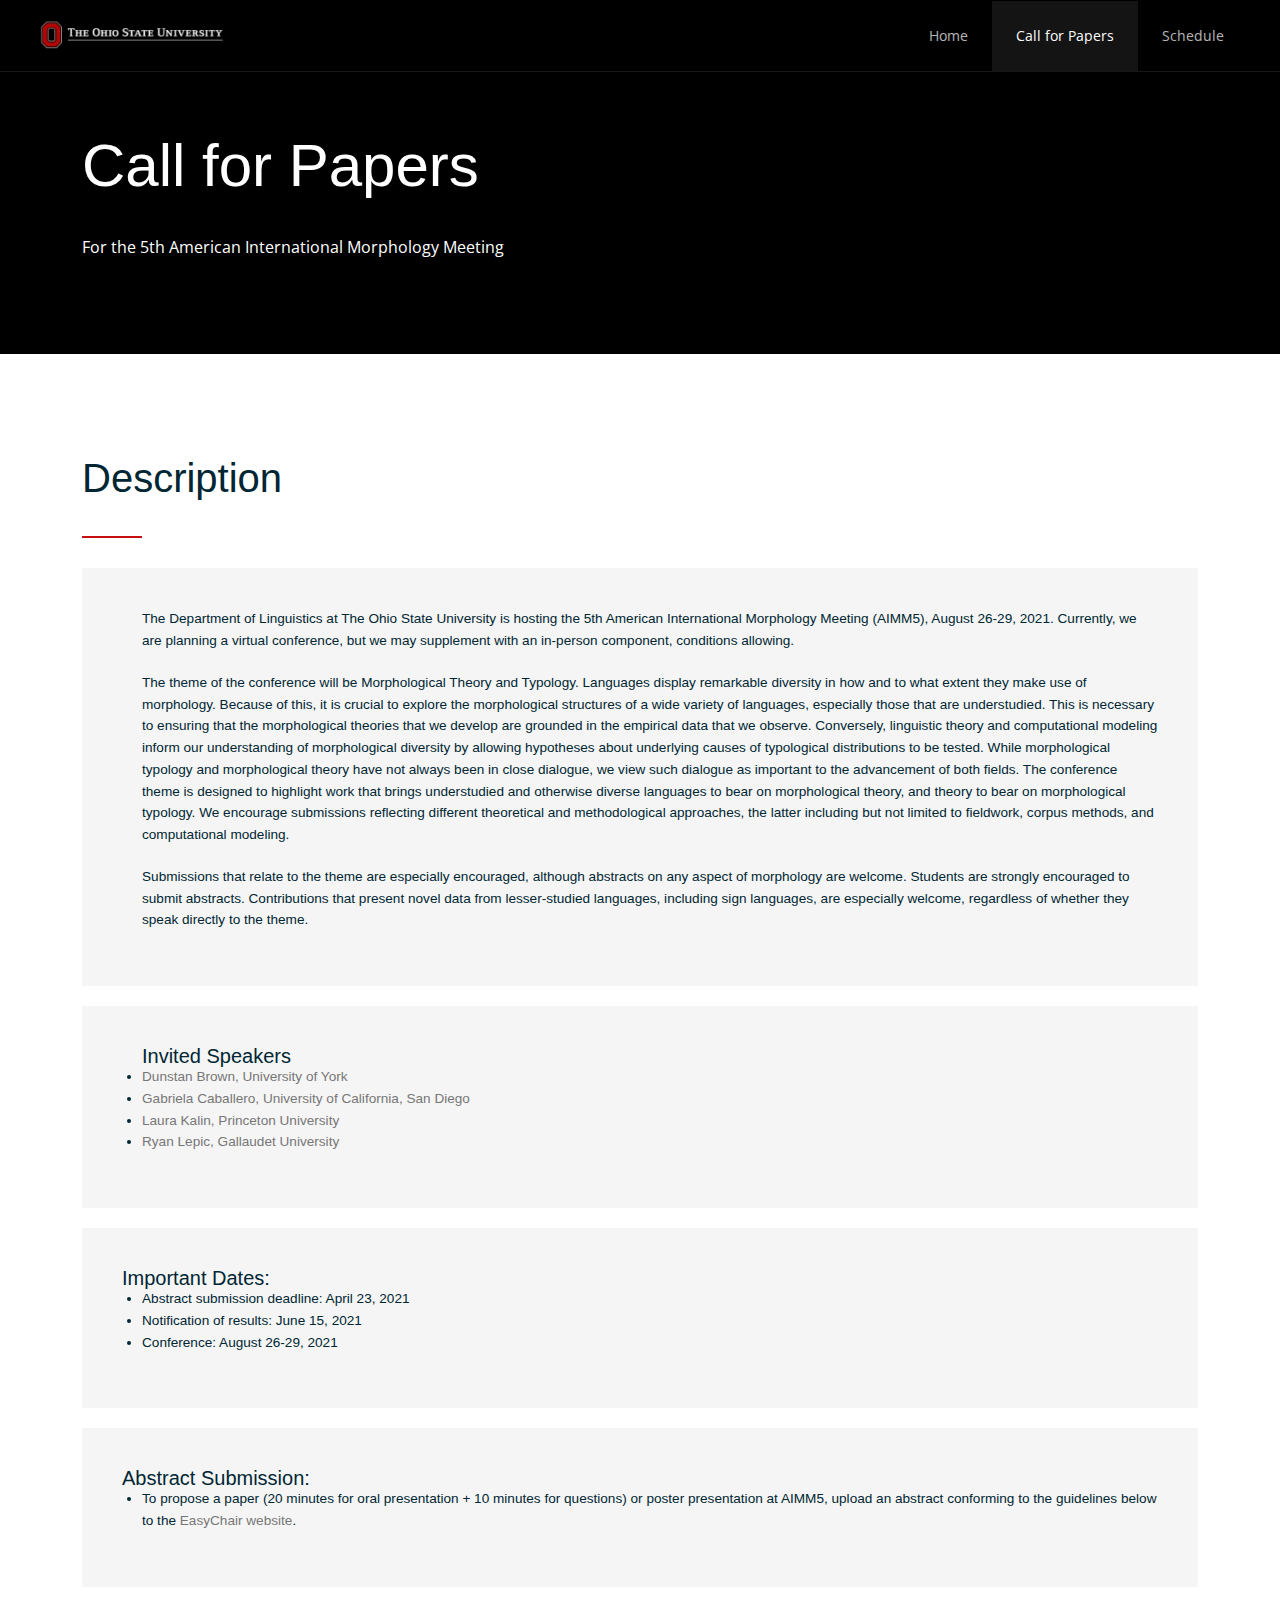
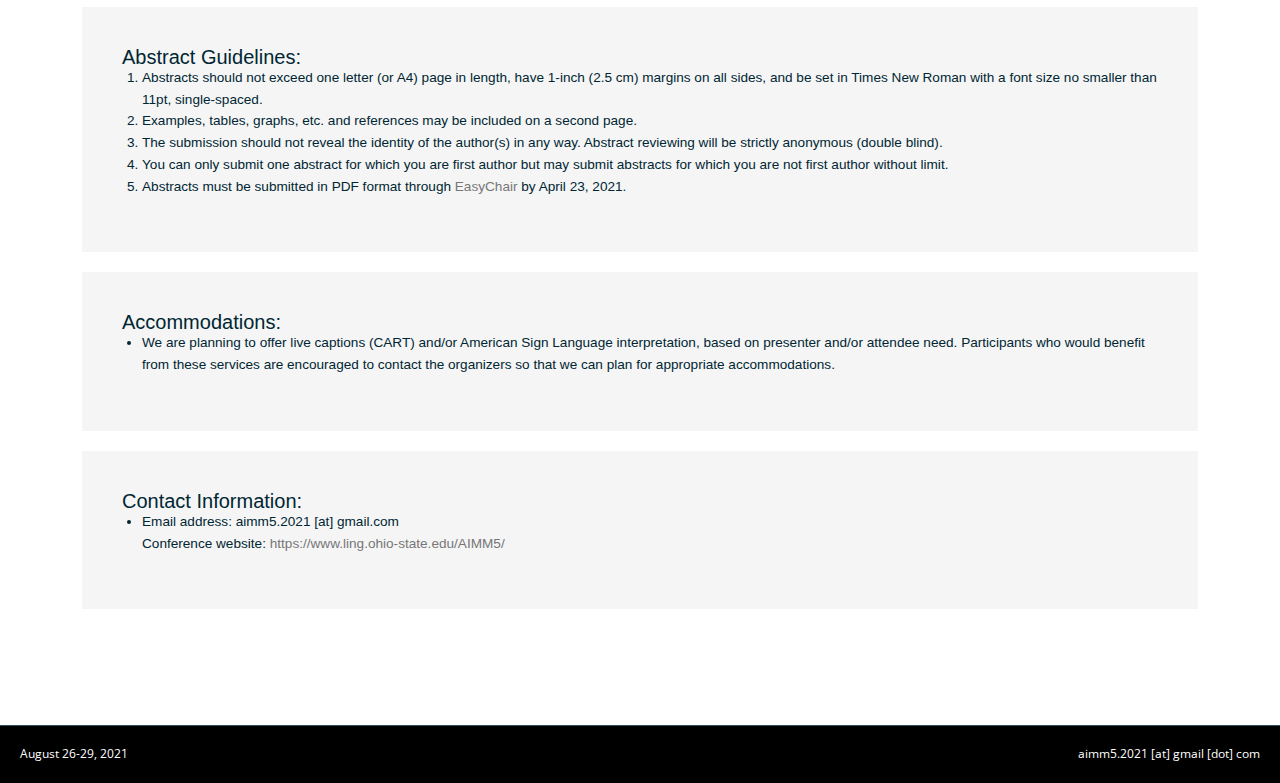
==== call.html @ 652f77fd "updated call" ====
<!DOCTYPE html>
<html lang="en-US">
  <head>
    <meta charset="UTF-8">
    <meta name="viewport" content="width=device-width, initial-scale=1.0" />
    <title>The 5th American International Morphology Meeting</title>
    <link rel="stylesheet" href="css/components.css">
    <link rel="stylesheet" href="css/icons.css">
    <link rel="stylesheet" href="css/responsee.css">
    <link rel="stylesheet" href="owl-carousel/owl.carousel.css">
    <link rel="stylesheet" href="owl-carousel/owl.theme.css">     
    <link rel="stylesheet" href="css/template-style.css">
    <link href='https://fonts.googleapis.com/css?family=Playfair+Display&subset=latin,latin-ext' rel='stylesheet' type='text/css'>
    <link href='https://fonts.googleapis.com/css?family=Open+Sans:400,300,700,800&subset=latin,latin-ext' rel='stylesheet' type='text/css'>
    <script type="text/javascript" src="js/jquery-1.8.3.min.js"></script>
    <script type="text/javascript" src="js/jquery-ui.min.js"></script>      
  </head>
  
  <body class="size-1140">
    <!-- HEADER -->
		<header role="banner" class="position-absolute">
      <!-- Top Navigation -->
      <nav class="background-transparent background-transparent-hightlight full-width sticky">
        <div class="s-12 l-2">
          <a href="https://www.osu.edu" class="logo">
            <!-- Logo White Version -->
            <img class="logo-white" src="img/logo.png" alt="">
            <!-- Logo Dark Version -->
            <img class="logo-dark" src="img/logo-dark.png" alt="">
          </a>
        </div>
        <div class="top-nav s-12 l-10">
          <p class="nav-text"></p>
          <ul class="right chevron">
            <li><a href="index.html">Home</a></li>
<!--            <li><a>Content Placeholder</a> -->
<!--              <ul> -->
<!--                <li><a>More Content 1</a> -->
<!--                  <ul> -->
<!--                    <li><a>More Content 1 A</a></li> -->
<!--                    <li><a>More Content 1 B</a></li> -->
<!--                  </ul> -->
<!--                </li> -->
<!--                <li><a>More Content 2</a></li> -->
<!--              </ul> -->
<!--            </li> -->
            <li><a href="call.html">Call for Papers</a></li>
            <li><a href="schedule.html">Schedule</a></li>
          </ul>
        </div>
      </nav>
    </header>
    
    <!-- MAIN -->
    <main role="main">
      <!-- Content -->
      <article>
        <header class="section background-dark">
          <div class="line">        
            <h1 class="text-white margin-top-bottom-40 text-size-60 text-line-height-1">Call for Papers</h1>
            <p class="margin-bottom-0 text-size-16">For the 5th American International Morphology Meeting</p>
          </div>  
        </header>
        <div class="section background-white"> 
          <div class="line">  
            <h2 class="text-size-40 margin-bottom-30">Description</h2>
            <hr class="break-small background-primary margin-bottom-30">
            <p>
            </p> 
            <blockquote class="margin-top-bottom-20">
              <h3 class="text-size-20 text-line-height-1 margin-bottom-15">
								<!-- <ul> -->
								<ul style="list-style-type:none">
									<li>
										The Department of Linguistics at The Ohio State University is hosting the 5th American International Morphology Meeting (AIMM5), August 26-29, 2021.  Currently, we are planning a virtual conference, but we may supplement with an in-person component, conditions allowing.
									</li>
									<br>
									<li>
										The theme of the conference will be Morphological Theory and Typology.  Languages display remarkable diversity in how and to what extent they make use of morphology.  Because of this, it is crucial to explore the morphological structures of a wide variety of languages, especially those that are understudied.  This is necessary to ensuring that the morphological theories that we develop are grounded in the empirical data that we observe. Conversely, linguistic theory and computational modeling inform our understanding of morphological diversity by allowing hypotheses about underlying causes of typological distributions to be tested. While morphological typology and morphological theory have not always been in close dialogue, we view such dialogue as important to the advancement of both fields. The conference theme is designed to highlight work that brings understudied and otherwise diverse languages to bear on morphological theory, and theory to bear on morphological typology. We encourage submissions reflecting different theoretical and methodological approaches, the latter including but not limited to fieldwork, corpus methods, and computational modeling.
									</li>
									<br>
									<li>
										Submissions that relate to the theme are especially encouraged, although abstracts on any aspect of morphology are welcome.  Students are strongly encouraged to submit abstracts. Contributions that present novel data from lesser-studied languages, including sign languages, are especially welcome, regardless of whether they speak directly to the theme.
									</li>
							</ul>
            </blockquote>

            <blockquote class="margin-top-bottom-20">
            <h3 class="text-size-20 text-line-height-1 margin-bottom-15">
            <ul>
                Invited Speakers
                <li>
                    <a href="https://www.york.ac.uk/language/people/academic-research/dunstan-brown/">Dunstan Brown, University of York</a>
                </li>
                <li>
                    <a href="https://linguistics.ucsd.edu/people/faculty/profiles/gabriela-caballero.html">Gabriela Caballero, University of California, San Diego</a>
                </li>
                <li>
                    <a href="https://www.laurakalin.com/">Laura Kalin, Princeton University</a>
                </li>
                <li>
                    <a href="https://sites.google.com/view/ryanlepic/home">Ryan Lepic, Gallaudet University</a>
                </li>        
                </ul>
            </blockquote>
            <blockquote class="margin-top-bottom-20">
              <h3 class="text-size-20 text-line-height-1 margin-bottom-15">
								Important Dates: 
                <ul>
									<li>
										Abstract submission deadline: April 23, 2021 
									</li>
									<li>
										Notification of results: June 15, 2021 
									</li>
									<li>
										Conference: August 26-29, 2021 
									</li>
								</ul>
            </blockquote>

            <blockquote class="margin-top-bottom-20">
              <h3 class="text-size-20 text-line-height-1 margin-bottom-15">
								Abstract Submission: 
                <ul>
									<li>
										To propose a paper (20 minutes for oral presentation + 10 minutes for questions) or poster presentation at AIMM5, upload an abstract conforming to the guidelines below to the <a href="https://easychair.org/conferences/?conf=aimm5">EasyChair website</a>.
									</li>
								</ul>
            </blockquote>

            <blockquote class="margin-top-bottom-20">
              <h3 class="text-size-20 text-line-height-1 margin-bottom-15">
								Abstract Guidelines: 
                <ol>
									<li>
										Abstracts should not exceed one letter (or A4) page in length, have 1-inch (2.5 cm) margins on all sides, and be set in Times New Roman with a font size no smaller than 11pt, single-spaced. 
									</li>
									<li>
										Examples, tables, graphs, etc. and references may be included on a second page. 
									</li>
									<li>
										The submission should not reveal the identity of the author(s) in any way. Abstract reviewing will be strictly anonymous (double blind). 
									</li>
									<li>
										You can only submit one abstract for which you are first author but may submit abstracts for which you are not first author without limit. 
									</li>
									<li>
										Abstracts must be submitted in PDF format through <a href="https://easychair.org/conferences/?conf=aimm5">EasyChair</a> by April 23, 2021.
									</li>
								</ol>
            </blockquote>

            <blockquote class="margin-top-bottom-20">
              <h3 class="text-size-20 text-line-height-1 margin-bottom-15">
								Accommodations: 
								<!--<ul style="list-style-type:none">-->
                <ul>
									<li>
									We are planning to offer live captions (CART) and/or American Sign Language interpretation, based on presenter and/or attendee need. Participants who would benefit from these services are encouraged to contact the organizers so that we can plan for appropriate accommodations. 
									</li>
								</ul>
            </blockquote>


            <blockquote class="margin-top-bottom-20">
              <h3 class="text-size-20 text-line-height-1 margin-bottom-15">
								Contact Information:
								<!--<ul style="list-style-type:none">-->
                <ul>
									<li>
										Email address: aimm5.2021 [at] gmail.com
										<br>
										Conference website: <a href="https://www.ling.ohio-state.edu/AIMM5/">https://www.ling.ohio-state.edu/AIMM5/</a>
									</li>
								</ul>
            </blockquote>
						

          </div>
        </div> 
      </article>
    </main>
    
      <hr class="break margin-top-bottom-0" style="border-color: rgba(0, 38, 51, 0.80);">
      
       <!-- Bottom Footer -->
      <section class="padding background-dark full-width">
        <div class="s-12 l-6">
          <p class="text-size-12">August 26-29, 2021</p>
        </div>
        <div class="s-12 l-6">
          <p class="right text-size-12"> aimm5.2021 [at] gmail [dot] com </p>
          <!-- <a class="right text-size-12" href="http://www.myresponsee.com" title="Responsee - lightweight responsive framework">Design and coding<br> by Responsee Team<br></a> --?
          <!-- <a class="right text-size-12" href="https://dlk.ai/" title="Adapted by David L. King"><br><br>adapted by DLK</a> -->
        </div>
    </footer>
    <script type="text/javascript" src="js/responsee.js"></script>
    <script type="text/javascript" src="owl-carousel/owl.carousel.js"></script>
    <script type="text/javascript" src="js/template-scripts.js"></script>
  </body>
</html>
---- css/components.css ----
/*
 * Components CSS - v5 - 2016-07-08
 * https://www.myresponsee.com
 * Copyright 2018, Vision Design - graphic zoo
 * Free to use under the MIT license.
*/
/* Tabs */
.tab-item {
  background: none repeat scroll 0 0 #fff;
  display: none;
  padding: 1.25rem 0;
}
.tab-item.tab-active {
  display: block;
}
.tab-content > .tab-label {
  display: none;
}
.tab-nav > .tab-label {
  float:left;
}
a.tab-label, a.tab-label:link, a.tab-label:visited, a.tab-label:hover {
  background: none repeat scroll 0 0 #262626;
  color: #fff;
  margin-right: 1px;
  padding: 0.625rem 1.25rem;
  transition: background 0.20s linear 0s;
  -o-transition: background 0.20s linear 0s;
  -ms-transition: background 0.20s linear 0s;
  -moz-transition: background 0.20s linear 0s;
  -webkit-transition: background 0.20s linear 0s;
}
a.tab-label:hover,a.tab-label.active-btn {
  background: none repeat scroll 0 0 #999;
}
.tab-label.active-btn {
  cursor: default;
}
.tab-content {
  text-align: left;
}
@media screen and (max-width:768px) {    
  .tab-nav > .tab-label {
    margin: 0.5px 0;
    width: 100%;
  }
}
/* Custom forms */
form.customform input, form.customform select, form.customform textarea, form.customform button {
 font-size:0.9rem;
 font-family:inherit;
 margin-bottom:1.25rem;
} 
form.customform input, form.customform select {height: 2.7rem;}
form.customform input, form.customform textarea, form.customform select { 
 background: none repeat scroll 0 0 #F5F5F5;
 transition: background 0.20s linear 0s;
 -o-transition: background 0.20s linear 0s;
 -ms-transition: background 0.20s linear 0s;
 -moz-transition: background 0.20s linear 0s;
 -webkit-transition: background 0.20s linear 0s;
}
form.customform input:hover, form.customform textarea:hover, form.customform select:hover, form.customform input:focus, form.customform textarea:focus, form.customform select:focus {background: none repeat scroll 0 0 #fff;}
form.customform input, form.customform textarea, form.customform select {
 background: none repeat scroll 0 0 #F5F5F5;
 border: 1px solid #E0E0E0;
 padding: 0.625rem;
 width: 100%;
}
form.customform input[type="file"] {
 border: 1px solid #E0E0E0;
 height: auto;
 max-height: 2.7rem;
 min-height: 2.7rem;
 padding: 0.4rem;
 width: 100%;
}
form.customform input[type="radio"], form.customform input[type="checkbox"] {
 margin-right: 0.625rem;
 width:auto;
 padding:0;
 height:auto;
}
form.customform option {padding: 0.625rem;}
form.customform select[multiple="multiple"] {height: auto;}
form.customform button {
 width: 100%;
 background: none repeat scroll 0 0 #152732;
 border: 0 none;
 color: #fff;
 height: 2.7rem;
 padding: 0.625rem;
 cursor:pointer;
 width: 100%;
 transition: background 0.20s linear 0s;
 -o-transition: background 0.20s linear 0s;
 -ms-transition: background 0.20s linear 0s;
 -moz-transition: background 0.20s linear 0s;
 -webkit-transition: background 0.20s linear 0s;
}
/* Tooltip */
a.tooltip-container,.tooltip-container {
  border-bottom:1px dotted;
  border-bottom-color: color;
  cursor: help;
  font-weight: 600;
}
a .tooltip-content,.tooltip-content {
  background: #152732 none repeat scroll 0 0;
  color: #fff!important;
  border-radius: 3px;
  display: none;
  font-size: 0.8rem;
  font-weight: normal;
  line-height: 1.3rem;
  margin-top: -1.25rem;
  max-width: 300px;
  padding: 0.625rem;
  position: absolute;
  z-index: 10;
}
.tooltip-content::after {
  border-left: 9px solid transparent;
  border-right: 9px solid transparent;
  border-top: 7px solid #152732;
  bottom: -5px;
  clear: both;
  content: "";
  height: 0;
  left: 50%;
  margin-left: -5px;
  position: absolute;
  width: 0;
}
a.tooltip-content.tooltip-bottom,.tooltip-content.tooltip-bottom {
  margin-top: 1.25rem;
}
.tooltip-content.tooltip-bottom::after {
  border-left: 9px solid transparent;
  border-right: 9px solid transparent;
  border-top: 0;
  border-bottom: 7px solid #152732;
  top: -5px;
}
/* Buttons */
.button,a.button,a.button:link,a.button:active,a.button:visited {
  background: #777 none repeat scroll 0 0;
  border: 0;
  color: #fff;
  cursor: pointer;
  display: inline-block;
  font-size: 0.85rem;
  padding: 0.825rem 1rem;
  text-align: center;
  transition: all 0.20s linear 0s;
  -o-transition: all 0.20s linear 0s;
  -ms-transition: all 0.20s linear 0s;
  -moz-transition: all 0.20s linear 0s;
  -webkit-transition: all 0.20s linear 0s;
}
.button.rounded-btn {
  border-radius: 4px;
}
.button.rounded-full-btn {
  border-radius: 100px;
}
.button:hover {box-shadow: 0 0 10px 100px rgba(255,255,255,0.15) inset;}
.button.secondary-btn,a.button.secondary-btn,a.button.secondary-btn:link,a.button.secondary-btn:active,a.button.secondary-btn:visited {
  background: #444 none repeat scroll 0 0;
}
.button.cancel-btn,a.button.cancel-btn,a.button.cancel-btn:link,a.button.cancel-btn:active,a.button.cancel-btn:visited {
  background: #dc003a none repeat scroll 0 0;
}
.button.submit-btn,a.button.submit-btn,a.button.submit-btn:link,a.button.submit-btn:active,a.button.submit-btn:visited {
  background: #b4bf04 none repeat scroll 0 0;
}
.button.reload-btn,a.button.reload-btn,a.button.reload-btn:link,a.button.reload-btn:active,a.button.reload-btn:visited {
  background: #ff9800 none repeat scroll 0 0;
}
.button.disabled-btn {
  cursor: not-allowed!important;
  opacity: 0.2;
}
.button i {
  background: rgba(0, 0, 0, 0.1) none repeat scroll 0 0;
  border-radius: 27px;
  color: #fff!important;
  display: inline-block;
  font-size: 0.8rem;
  height: 27px;
  line-height: 27px;
  margin-right: 5px;
  width: 27px;
  transition: all 0.20s linear 0s;
  -o-transition: all 0.20s linear 0s;
  -ms-transition: all 0.20s linear 0s;
  -moz-transition: all 0.20s linear 0s;
  -webkit-transition: all 0.20s linear 0s;
}
.button:hover > i {
  background: rgba(0, 0, 0, 0.06) none repeat scroll 0 0;
}
---- css/icons.css ----
/* Icon font - MFG labs */
@font-face {
  font-family: 'mfg';
    src: url('../font/mfglabsiconset-webfont.eot');
    src: url('../font/mfglabsiconset-webfont.svg#mfg_labs_iconsetregular') format('svg'),
   		   url('../font/mfglabsiconset-webfont.eot?#iefix') format('embedded-opentype'),
         url('../font/mfglabsiconset-webfont.woff') format('woff'),
         url('../font/mfglabsiconset-webfont.ttf') format('truetype');
    font-weight: normal;
    font-style: normal;
}

.icon-cloud,
.icon-at,
.icon-plus,
.icon-minus,
.icon-arrow_up,
.icon-arrow_down,
.icon-arrow_right,
.icon-arrow_left,
.icon-chevron_down,
.icon-chevron_up,
.icon-chevron_right,
.icon-chevron_left,
.icon-reorder,
.icon-list,
.icon-reorder_square,
.icon-reorder_square_line,
.icon-coverflow,
.icon-coverflow_line,
.icon-pause,
.icon-play,
.icon-step_forward,
.icon-step_backward,
.icon-fast_forward,
.icon-fast_backward,
.icon-cloud_upload,
.icon-cloud_download,
.icon-data_science,
.icon-data_science_black,
.icon-globe,
.icon-globe_black,
.icon-math_ico,
.icon-math,
.icon-math_black,
.icon-paperplane_ico,
.icon-paperplane,
.icon-paperplane_black,
.icon-color_balance,
.icon-star,
.icon-star_half,
.icon-star_empty,
.icon-star_half_empty,
.icon-reload,
.icon-heart,
.icon-heart_broken,
.icon-hashtag,
.icon-reply,
.icon-retweet,
.icon-signin,
.icon-signout,
.icon-download,
.icon-upload,
.icon-placepin,
.icon-display_screen,
.icon-tablet,
.icon-smartphone,
.icon-connected_object,
.icon-lock,
.icon-unlock,
.icon-camera,
.icon-isight,
.icon-video_camera,
.icon-random,
.icon-message,
.icon-discussion,
.icon-calendar,
.icon-ringbell,
.icon-movie,
.icon-mail,
.icon-pen,
.icon-settings,
.icon-measure,
.icon-vector,
.icon-vector_pen,
.icon-mute_on,
.icon-mute_off,
.icon-home,
.icon-sheet,
.icon-arrow_big_right,
.icon-arrow_big_left,
.icon-arrow_big_down,
.icon-arrow_big_up,
.icon-dribbble_circle,
.icon-dribbble,
.icon-facebook_circle,
.icon-facebook,
.icon-git_circle_alt,
.icon-git_circle,
.icon-git,
.icon-octopus,
.icon-twitter_circle,
.icon-twitter,
.icon-google_plus_circle,
.icon-google_plus,
.icon-linked_in_circle,
.icon-linked_in,
.icon-instagram,
.icon-instagram_circle,
.icon-mfg_icon,
.icon-xing,
.icon-xing_circle,
.icon-mfg_icon_circle,
.icon-user,
.icon-user_male,
.icon-user_female,
.icon-users,
.icon-file_open,
.icon-file_close,
.icon-file_alt,
.icon-file_close_alt,
.icon-attachment,
.icon-check,
.icon-cross_mark,
.icon-cancel_circle,
.icon-check_circle,
.icon-magnifying,
.icon-inbox,
.icon-clock,
.icon-stopwatch,
.icon-hourglass,
.icon-trophy,
.icon-unlock_alt,
.icon-lock_alt,
.icon-arrow_doubled_right,
.icon-arrow_doubled_left,
.icon-arrow_doubled_down,
.icon-arrow_doubled_up,
.icon-link,
.icon-warning,
.icon-warning_alt,
.icon-magnifying_plus,
.icon-magnifying_minus,
.icon-white_question,
.icon-black_question,
.icon-stop,
.icon-share,
.icon-eye,
.icon-trash_can,
.icon-hard_drive,
.icon-information_black,
.icon-information_white,
.icon-printer,
.icon-letter,
.icon-soundcloud,
.icon-soundcloud_circle,
.icon-anchor,
.icon-female_sign,
.icon-male_sign,
.icon-joystick,
.icon-high_voltage,
.icon-fire,
.icon-newspaper,
.icon-chart,
.icon-spread,
.icon-spinner_1,
.icon-spinner_2,
.icon-chart_alt,
.icon-label,
.icon-brush,
.icon-refresh,
.icon-node,
.icon-node_2,
.icon-node_3,
.icon-link_2_nodes,
.icon-link_3_nodes,
.icon-link_loop_nodes,
.icon-node_size,
.icon-node_color,
.icon-layout_directed,
.icon-layout_radial,
.icon-layout_hierarchical,
.icon-node_link_direction,
.icon-node_link_short_path,
.icon-node_cluster,
.icon-display_graph,
.icon-node_link_weight,
.icon-more_node_links,
.icon-node_shape,
.icon-node_icon,
.icon-node_text,
.icon-node_link_text,
.icon-node_link_color,
.icon-node_link_shape,
.icon-credit_card,
.icon-disconnect,
.icon-graph,
.icon-new_user {
  font-family: 'mfg';
  font-style: normal;
  font-variant: normal;
  font-weight: normal;
  color:#e3e3e3;
  speak: none; 
  text-transform: none;
  /* Better Font Rendering =========== */
  -webkit-font-smoothing: antialiased;
  -moz-osx-font-smoothing: grayscale;
}
.icon2x {font-size: 2rem;}
.icon3x {font-size: 3rem;}

.icon-cloud:before { content: "\2601"; }
.icon-at:before { content: "\0040"; }
.icon-plus:before { content: "\002B"; }
.icon-minus:before { content: "\2212"; }
.icon-arrow_up:before { content: "\2191"; }
.icon-arrow_down:before { content: "\2193"; }
.icon-arrow_right:before { content: "\2192"; }
.icon-arrow_left:before { content: "\2190"; }
.icon-chevron_down:before { content: "\f004"; }
.icon-chevron_up:before { content: "\f005"; }
.icon-chevron_right:before { content: "\f006"; }
.icon-chevron_left:before { content: "\f007"; }
.icon-reorder:before { content: "\f008"; }
.icon-list:before { content: "\f009"; }
.icon-reorder_square:before { content: "\f00a"; }
.icon-reorder_square_line:before { content: "\f00b"; }
.icon-coverflow:before { content: "\f00c"; }
.icon-coverflow_line:before { content: "\f00d"; }
.icon-pause:before { content: "\f00e"; }
.icon-play:before { content: "\f00f"; }
.icon-step_forward:before { content: "\f010"; }
.icon-step_backward:before { content: "\f011"; }
.icon-fast_forward:before { content: "\f012"; }
.icon-fast_backward:before { content: "\f013"; }
.icon-cloud_upload:before { content: "\f014"; }
.icon-cloud_download:before { content: "\f015"; }
.icon-data_science:before { content: "\f016"; }
.icon-data_science_black:before { content: "\f017"; }
.icon-globe:before { content: "\f018"; }
.icon-globe_black:before { content: "\f019"; }
.icon-math_ico:before { content: "\f01a"; }
.icon-math:before { content: "\f01b"; }
.icon-math_black:before { content: "\f01c"; }
.icon-paperplane_ico:before { content: "\f01d"; }
.icon-paperplane:before { content: "\f01e"; }
.icon-paperplane_black:before { content: "\f01f"; }
.icon-color_balance:before { content: "\f020"; }
.icon-star:before { content: "\2605"; }
.icon-star_half:before { content: "\f022"; }
.icon-star_empty:before { content: "\2606"; }
.icon-star_half_empty:before { content: "\f024"; }
.icon-reload:before { content: "\f025"; }
.icon-heart:before { content: "\2665"; }
.icon-heart_broken:before { content: "\f028"; }
.icon-hashtag:before { content: "\f029"; }
.icon-reply:before { content: "\f02a"; }
.icon-retweet:before { content: "\f02b"; }
.icon-signin:before { content: "\f02c"; }
.icon-signout:before { content: "\f02d"; }
.icon-download:before { content: "\f02e"; }
.icon-upload:before { content: "\f02f"; }
.icon-placepin:before { content: "\f031"; }
.icon-display_screen:before { content: "\f032"; }
.icon-tablet:before { content: "\f033"; }
.icon-smartphone:before { content: "\f034"; }
.icon-connected_object:before { content: "\f035"; }
.icon-lock:before { content: "\F512"; }
.icon-unlock:before { content: "\F513"; }
.icon-camera:before { content: "\F4F7"; }
.icon-isight:before { content: "\f039"; }
.icon-video_camera:before { content: "\f03a"; }
.icon-random:before { content: "\f03b"; }
.icon-message:before { content: "\F4AC"; }
.icon-discussion:before { content: "\f03d"; }
.icon-calendar:before { content: "\F4C5"; }
.icon-ringbell:before { content: "\f03f"; }
.icon-movie:before { content: "\f040"; }
.icon-mail:before { content: "\2709"; }
.icon-pen:before { content: "\270F"; }
.icon-settings:before { content: "\9881"; }
.icon-measure:before { content: "\f044"; }
.icon-vector:before { content: "\f045"; }
.icon-vector_pen:before { content: "\2712"; }
.icon-mute_on:before { content: "\f047"; }
.icon-mute_off:before { content: "\f048"; }
.icon-home:before { content: "\2302"; }
.icon-sheet:before { content: "\f04a"; }
.icon-arrow_big_right:before { content: "\21C9"; }
.icon-arrow_big_left:before { content: "\21C7"; }
.icon-arrow_big_down:before { content: "\21CA"; }
.icon-arrow_big_up:before { content: "\21C8"; }
.icon-dribbble_circle:before { content: "\f04f"; }
.icon-dribbble:before { content: "\f050"; }
.icon-facebook_circle:before { content: "\f051"; }
.icon-facebook:before { content: "\f052"; }
.icon-git_circle_alt:before { content: "\f053"; }
.icon-git_circle:before { content: "\f054"; }
.icon-git:before { content: "\f055"; }
.icon-octopus:before { content: "\f056"; }
.icon-twitter_circle:before { content: "\f057"; }
.icon-twitter:before { content: "\f058"; }
.icon-google_plus_circle:before { content: "\f059"; }
.icon-google_plus:before { content: "\f05a"; }
.icon-linked_in_circle:before { content: "\f05b"; }
.icon-linked_in:before { content: "\f05c"; }
.icon-instagram:before { content: "\f05d"; }
.icon-instagram_circle:before { content: "\f05e"; }
.icon-mfg_icon:before { content: "\f05f"; }
.icon-xing:before { content: "\F532"; }
.icon-xing_circle:before { content: "\F533"; }
.icon-mfg_icon_circle:before { content: "\f060"; }
.icon-user:before { content: "\f061"; }
.icon-user_male:before { content: "\f062"; }
.icon-user_female:before { content: "\f063"; }
.icon-users:before { content: "\f064"; }
.icon-file_open:before { content: "\F4C2"; }
.icon-file_close:before { content: "\f067"; }
.icon-file_alt:before { content: "\f068"; }
.icon-file_close_alt:before { content: "\f069"; }
.icon-attachment:before { content: "\f06a"; }
.icon-check:before { content: "\2713"; }
.icon-cross_mark:before { content: "\274C"; }
.icon-cancel_circle:before { content: "\F06E"; }
.icon-check_circle:before { content: "\f06d"; }
.icon-magnifying:before { content: "\F50D"; }
.icon-inbox:before { content: "\f070"; }
.icon-clock:before { content: "\23F2"; }
.icon-stopwatch:before { content: "\23F1"; }
.icon-hourglass:before { content: "\231B"; }
.icon-trophy:before { content: "\f074"; }
.icon-unlock_alt:before { content: "\F075"; }
.icon-lock_alt:before { content: "\F510"; }
.icon-arrow_doubled_right:before { content: "\21D2"; }
.icon-arrow_doubled_left:before { content: "\21D0"; }
.icon-arrow_doubled_down:before { content: "\21D3"; }
.icon-arrow_doubled_up:before { content: "\21D1"; }
.icon-link:before { content: "\f07B"; }
.icon-warning:before { content: "\2757"; }
.icon-warning_alt:before { content: "\2755"; }
.icon-magnifying_plus:before { content: "\f07E"; }
.icon-magnifying_minus:before { content: "\f07F"; }
.icon-white_question:before { content: "\2754"; }
.icon-black_question:before { content: "\2753"; }
.icon-stop:before { content: "\f080"; }
.icon-share:before { content: "\f081"; }
.icon-eye:before { content: "\f082"; }
.icon-trash_can:before { content: "\f083"; }
.icon-hard_drive:before { content: "\f084"; }
.icon-information_black:before { content: "\f085"; }
.icon-information_white:before { content: "\f086"; }
.icon-printer:before { content: "\f087"; }
.icon-letter:before { content: "\f088"; }
.icon-soundcloud:before { content: "\f089"; }
.icon-soundcloud_circle:before { content: "\f08A"; }
.icon-anchor:before { content: "\2693"; }
.icon-female_sign:before { content: "\2640"; }
.icon-male_sign:before { content: "\2642"; }
.icon-joystick:before { content: "\F514"; }
.icon-high_voltage:before { content: "\26A1"; }
.icon-fire:before { content: "\F525"; }
.icon-newspaper:before { content: "\F4F0"; }
.icon-chart:before { content: "\F526"; }
.icon-spread:before { content: "\F527"; }
.icon-spinner_1:before { content: "\F528"; }
.icon-spinner_2:before { content: "\F529"; }
.icon-chart_alt:before { content: "\F530"; }
.icon-label:before { content: "\F531"; }
.icon-brush:before { content: "\E000"; }
.icon-refresh:before { content: "\E001"; }
.icon-node:before { content: "\E002"; }
.icon-node_2:before { content: "\E003"; }
.icon-node_3:before { content: "\E004"; }
.icon-link_2_nodes:before { content: "\E005"; }
.icon-link_3_nodes:before { content: "\E006"; }
.icon-link_loop_nodes:before { content: "\E007"; }
.icon-node_size:before { content: "\E008"; }
.icon-node_color:before { content: "\E009"; }
.icon-layout_directed:before { content: "\E010"; }
.icon-layout_radial:before { content: "\E011"; }
.icon-layout_hierarchical:before { content: "\E012"; }
.icon-node_link_direction:before { content: "\E013"; }
.icon-node_link_short_path:before { content: "\E014"; }
.icon-node_cluster:before { content: "\E015"; }
.icon-display_graph:before { content: "\E016"; }
.icon-node_link_weight:before { content: "\E017"; }
.icon-more_node_links:before { content: "\E018"; }
.icon-node_shape:before { content: "\E00A"; }
.icon-node_icon:before { content: "\E00B"; }
.icon-node_text:before { content: "\E00C"; }
.icon-node_link_text:before { content: "\E00D"; }
.icon-node_link_color:before { content: "\E00E"; }
.icon-node_link_shape:before { content: "\E00F"; }
.icon-credit_card:before { content: "\F4B3"; }
.icon-disconnect:before { content: "\F534"; }
.icon-graph:before { content: "\F535"; }
.icon-new_user:before { content: "\F536"; }


/* Icon font - Simple Line Icons */
@font-face {
  font-family: 'sli';
  src: url('../font/Simple-Line-Icons.eot?v=2.2.2');
  src: url('../font/Simple-Line-Icons.eot?v=2.2.2#iefix') format('embedded-opentype'), url('../font/Simple-Line-Icons.ttf?v=2.2.2') format('truetype'), url('../font/Simple-Line-Icons.woff2?v=2.2.2') format('woff2'), url('../font/Simple-Line-Icons.woff?v=2.2.2') format('woff'), url('../font/Simple-Line-Icons.svg?v=2.2.2#simple-line-icons') format('svg');
  font-weight: normal;
  font-style: normal;
}

.icon-sli-user,
.icon-sli-people,
.icon-sli-user-female,
.icon-sli-user-follow,
.icon-sli-user-following,
.icon-sli-user-unfollow,
.icon-sli-login,
.icon-sli-logout,
.icon-sli-emotsmile,
.icon-sli-phone,
.icon-sli-call-end,
.icon-sli-call-in,
.icon-sli-call-out,
.icon-sli-map,
.icon-sli-location-pin,
.icon-sli-direction,
.icon-sli-directions,
.icon-sli-compass,
.icon-sli-layers,
.icon-sli-menu,
.icon-sli-list,
.icon-sli-options-vertical,
.icon-sli-options,
.icon-sli-arrow-down,
.icon-sli-arrow-left,
.icon-sli-arrow-right,
.icon-sli-arrow-up,
.icon-sli-arrow-up-circle,
.icon-sli-arrow-left-circle,
.icon-sli-arrow-right-circle,
.icon-sli-arrow-down-circle,
.icon-sli-check,
.icon-sli-clock,
.icon-sli-plus,
.icon-sli-minus,
.icon-sli-close,
.icon-sli-organization,
.icon-sli-trophy,
.icon-sli-screen-smartphone,
.icon-sli-screen-desktop,
.icon-sli-plane,
.icon-sli-notebook,
.icon-sli-mustache,
.icon-sli-mouse,
.icon-sli-magnet,
.icon-sli-energy,
.icon-sli-disc,
.icon-sli-cursor,
.icon-sli-cursor-move,
.icon-sli-crop,
.icon-sli-chemistry,
.icon-sli-speedometer,
.icon-sli-shield,
.icon-sli-screen-tablet,
.icon-sli-magic-wand,
.icon-sli-hourglass,
.icon-sli-graduation,
.icon-sli-ghost,
.icon-sli-game-controller,
.icon-sli-fire,
.icon-sli-eyeglass,
.icon-sli-envelope-open,
.icon-sli-envelope-letter,
.icon-sli-bell,
.icon-sli-badge,
.icon-sli-anchor,
.icon-sli-wallet,
.icon-sli-vector,
.icon-sli-speech,
.icon-sli-puzzle,
.icon-sli-printer,
.icon-sli-present,
.icon-sli-playlist,
.icon-sli-pin,
.icon-sli-picture,
.icon-sli-handbag,
.icon-sli-globe-alt,
.icon-sli-globe,
.icon-sli-folder-alt,
.icon-sli-folder,
.icon-sli-film,
.icon-sli-feed,
.icon-sli-drop,
.icon-sli-drawer,
.icon-sli-docs,
.icon-sli-doc,
.icon-sli-diamond,
.icon-sli-cup,
.icon-sli-calculator,
.icon-sli-bubbles,
.icon-sli-briefcase,
.icon-sli-book-open,
.icon-sli-basket-loaded,
.icon-sli-basket,
.icon-sli-bag,
.icon-sli-action-undo,
.icon-sli-action-redo,
.icon-sli-wrench,
.icon-sli-umbrella,
.icon-sli-trash,
.icon-sli-tag,
.icon-sli-support,
.icon-sli-frame,
.icon-sli-size-fullscreen,
.icon-sli-size-actual,
.icon-sli-shuffle,
.icon-sli-share-alt,
.icon-sli-share,
.icon-sli-rocket,
.icon-sli-question,
.icon-sli-pie-chart,
.icon-sli-pencil,
.icon-sli-note,
.icon-sli-loop,
.icon-sli-home,
.icon-sli-grid,
.icon-sli-graph,
.icon-sli-microphone,
.icon-sli-music-tone-alt,
.icon-sli-music-tone,
.icon-sli-earphones-alt,
.icon-sli-earphones,
.icon-sli-equalizer,
.icon-sli-like,
.icon-sli-dislike,
.icon-sli-control-start,
.icon-sli-control-rewind,
.icon-sli-control-play,
.icon-sli-control-pause,
.icon-sli-control-forward,
.icon-sli-control-end,
.icon-sli-volume-1,
.icon-sli-volume-2,
.icon-sli-volume-off,
.icon-sli-calendar,
.icon-sli-bulb,
.icon-sli-chart,
.icon-sli-ban,
.icon-sli-bubble,
.icon-sli-camrecorder,
.icon-sli-camera,
.icon-sli-cloud-download,
.icon-sli-cloud-upload,
.icon-sli-envelope,
.icon-sli-eye,
.icon-sli-flag,
.icon-sli-heart,
.icon-sli-info,
.icon-sli-key,
.icon-sli-link,
.icon-sli-lock,
.icon-sli-lock-open,
.icon-sli-magnifier,
.icon-sli-magnifier-add,
.icon-sli-magnifier-remove,
.icon-sli-paper-clip,
.icon-sli-paper-plane,
.icon-sli-power,
.icon-sli-refresh,
.icon-sli-reload,
.icon-sli-settings,
.icon-sli-star,
.icon-sli-symbol-female,
.icon-sli-symbol-male,
.icon-sli-target,
.icon-sli-credit-card,
.icon-sli-paypal,
.icon-sli-social-tumblr,
.icon-sli-social-twitter,
.icon-sli-social-facebook,
.icon-sli-social-instagram,
.icon-sli-social-linkedin,
.icon-sli-social-pinterest,
.icon-sli-social-github,
.icon-sli-social-google,
.icon-sli-social-reddit,
.icon-sli-social-skype,
.icon-sli-social-dribbble,
.icon-sli-social-behance,
.icon-sli-social-foursqare,
.icon-sli-social-soundcloud,
.icon-sli-social-spotify,
.icon-sli-social-stumbleupon,
.icon-sli-social-youtube,
.icon-sli-social-dropbox {
  font-family: 'sli';
  font-style: normal;  
  font-variant: normal;
  font-weight: normal;
  color:#e3e3e3;
  speak: none;
  text-transform: none;
  /* Better Font Rendering =========== */
  -webkit-font-smoothing: antialiased;
  -moz-osx-font-smoothing: grayscale;
}
.icon-sli-user:before { content: "\e005"; }
.icon-sli-people:before { content: "\e001"; }
.icon-sli-user-female:before { content: "\e000"; }
.icon-sli-user-follow:before { content: "\e002"; }
.icon-sli-user-following:before { content: "\e003"; }
.icon-sli-user-unfollow:before { content: "\e004"; }
.icon-sli-login:before { content: "\e066"; }
.icon-sli-logout:before { content: "\e065"; }
.icon-sli-emotsmile:before { content: "\e021"; }
.icon-sli-phone:before { content: "\e600"; }
.icon-sli-call-end:before { content: "\e048"; }
.icon-sli-call-in:before { content: "\e047"; }
.icon-sli-call-out:before { content: "\e046"; }
.icon-sli-map:before { content: "\e033"; }
.icon-sli-location-pin:before { content: "\e096"; }
.icon-sli-direction:before { content: "\e042"; }
.icon-sli-directions:before { content: "\e041"; }
.icon-sli-compass:before { content: "\e045"; }
.icon-sli-layers:before { content: "\e034"; }
.icon-sli-menu:before { content: "\e601"; }
.icon-sli-list:before { content: "\e067"; }
.icon-sli-options-vertical:before { content: "\e602"; }
.icon-sli-options:before { content: "\e603"; }
.icon-sli-arrow-down:before { content: "\e604"; }
.icon-sli-arrow-left:before { content: "\e605"; }
.icon-sli-arrow-right:before { content: "\e606"; }
.icon-sli-arrow-up:before { content: "\e607"; }
.icon-sli-arrow-up-circle:before { content: "\e078"; }
.icon-sli-arrow-left-circle:before { content: "\e07a"; }
.icon-sli-arrow-right-circle:before { content: "\e079"; }
.icon-sli-arrow-down-circle:before { content: "\e07b"; }
.icon-sli-check:before { content: "\e080"; }
.icon-sli-clock:before { content: "\e081"; }
.icon-sli-plus:before { content: "\e095"; }
.icon-sli-minus:before { content: "\e615"; }
.icon-sli-close:before { content: "\e082"; }
.icon-sli-organization:before { content: "\e616"; }

.icon-sli-trophy:before { content: "\e006"; }
.icon-sli-screen-smartphone:before { content: "\e010"; }
.icon-sli-screen-desktop:before { content: "\e011"; }
.icon-sli-plane:before { content: "\e012"; }
.icon-sli-notebook:before { content: "\e013"; }
.icon-sli-mustache:before { content: "\e014"; }
.icon-sli-mouse:before { content: "\e015"; }
.icon-sli-magnet:before { content: "\e016"; }
.icon-sli-energy:before { content: "\e020"; }
.icon-sli-disc:before { content: "\e022"; }
.icon-sli-cursor:before { content: "\e06e"; }
.icon-sli-cursor-move:before { content: "\e023"; }
.icon-sli-crop:before { content: "\e024"; }
.icon-sli-chemistry:before { content: "\e026"; }
.icon-sli-speedometer:before { content: "\e007"; }
.icon-sli-shield:before { content: "\e00e"; }
.icon-sli-screen-tablet:before { content: "\e00f"; }
.icon-sli-magic-wand:before { content: "\e017"; }
.icon-sli-hourglass:before { content: "\e018"; }
.icon-sli-graduation:before { content: "\e019"; }
.icon-sli-ghost:before { content: "\e01a"; }
.icon-sli-game-controller:before { content: "\e01b"; }
.icon-sli-fire:before { content: "\e01c"; }
.icon-sli-eyeglass:before { content: "\e01d"; }
.icon-sli-envelope-open:before { content: "\e01e"; }
.icon-sli-envelope-letter:before { content: "\e01f"; }
.icon-sli-bell:before { content: "\e027"; }
.icon-sli-badge:before { content: "\e028"; }
.icon-sli-anchor:before { content: "\e029"; }
.icon-sli-wallet:before { content: "\e02a"; }
.icon-sli-vector:before { content: "\e02b"; }
.icon-sli-speech:before { content: "\e02c"; }
.icon-sli-puzzle:before { content: "\e02d"; }
.icon-sli-printer:before { content: "\e02e"; }
.icon-sli-present:before { content: "\e02f"; }
.icon-sli-playlist:before { content: "\e030"; }
.icon-sli-pin:before { content: "\e031"; }
.icon-sli-picture:before { content: "\e032"; }
.icon-sli-handbag:before { content: "\e035"; }
.icon-sli-globe-alt:before { content: "\e036"; }
.icon-sli-globe:before { content: "\e037"; }
.icon-sli-folder-alt:before { content: "\e039"; }
.icon-sli-folder:before { content: "\e089"; }
.icon-sli-film:before { content: "\e03a"; }
.icon-sli-feed:before { content: "\e03b"; }
.icon-sli-drop:before { content: "\e03e"; }
.icon-sli-drawer:before { content: "\e03f"; }
.icon-sli-docs:before { content: "\e040"; }
.icon-sli-doc:before { content: "\e085"; }
.icon-sli-diamond:before { content: "\e043"; }
.icon-sli-cup:before { content: "\e044"; }
.icon-sli-calculator:before { content: "\e049"; }
.icon-sli-bubbles:before { content: "\e04a"; }
.icon-sli-briefcase:before { content: "\e04b"; }
.icon-sli-book-open:before { content: "\e04c"; }
.icon-sli-basket-loaded:before { content: "\e04d"; }
.icon-sli-basket:before { content: "\e04e"; }
.icon-sli-bag:before { content: "\e04f"; }
.icon-sli-action-undo:before { content: "\e050"; }
.icon-sli-action-redo:before { content: "\e051"; }
.icon-sli-wrench:before { content: "\e052"; }
.icon-sli-umbrella:before { content: "\e053"; }
.icon-sli-trash:before { content: "\e054"; }
.icon-sli-tag:before { content: "\e055"; }
.icon-sli-support:before { content: "\e056"; }
.icon-sli-frame:before { content: "\e038"; }
.icon-sli-size-fullscreen:before { content: "\e057"; }
.icon-sli-size-actual:before { content: "\e058"; }
.icon-sli-shuffle:before { content: "\e059"; }
.icon-sli-share-alt:before { content: "\e05a"; }
.icon-sli-share:before { content: "\e05b"; }
.icon-sli-rocket:before { content: "\e05c"; }
.icon-sli-question:before { content: "\e05d"; }
.icon-sli-pie-chart:before { content: "\e05e"; }
.icon-sli-pencil:before { content: "\e05f"; }
.icon-sli-note:before { content: "\e060"; }
.icon-sli-loop:before { content: "\e064"; }
.icon-sli-home:before { content: "\e069"; }
.icon-sli-grid:before { content: "\e06a"; }
.icon-sli-graph:before { content: "\e06b"; }
.icon-sli-microphone:before { content: "\e063"; }
.icon-sli-music-tone-alt:before { content: "\e061"; }
.icon-sli-music-tone:before { content: "\e062"; }
.icon-sli-earphones-alt:before { content: "\e03c"; }
.icon-sli-earphones:before { content: "\e03d"; }
.icon-sli-equalizer:before { content: "\e06c"; }
.icon-sli-like:before { content: "\e068"; }
.icon-sli-dislike:before { content: "\e06d"; }
.icon-sli-control-start:before { content: "\e06f"; }
.icon-sli-control-rewind:before { content: "\e070"; }
.icon-sli-control-play:before { content: "\e071"; }
.icon-sli-control-pause:before { content: "\e072"; }
.icon-sli-control-forward:before { content: "\e073"; }
.icon-sli-control-end:before { content: "\e074"; }
.icon-sli-volume-1:before { content: "\e09f"; }
.icon-sli-volume-2:before { content: "\e0a0"; }
.icon-sli-volume-off:before { content: "\e0a1"; }
.icon-sli-calendar:before { content: "\e075"; }
.icon-sli-bulb:before { content: "\e076"; }
.icon-sli-chart:before { content: "\e077"; }
.icon-sli-ban:before { content: "\e07c"; }
.icon-sli-bubble:before { content: "\e07d"; }
.icon-sli-camrecorder:before { content: "\e07e"; }
.icon-sli-camera:before { content: "\e07f"; }
.icon-sli-cloud-download:before { content: "\e083"; }
.icon-sli-cloud-upload:before { content: "\e084"; }
.icon-sli-envelope:before { content: "\e086"; }
.icon-sli-eye:before { content: "\e087"; }
.icon-sli-flag:before { content: "\e088"; }
.icon-sli-heart:before { content: "\e08a"; }
.icon-sli-info:before { content: "\e08b"; }
.icon-sli-key:before { content: "\e08c"; }
.icon-sli-link:before { content: "\e08d"; }
.icon-sli-lock:before { content: "\e08e"; }
.icon-sli-lock-open:before { content: "\e08f"; }
.icon-sli-magnifier:before { content: "\e090"; }
.icon-sli-magnifier-add:before { content: "\e091"; }
.icon-sli-magnifier-remove:before { content: "\e092"; }
.icon-sli-paper-clip:before { content: "\e093"; }
.icon-sli-paper-plane:before { content: "\e094"; }
.icon-sli-power:before { content: "\e097"; }
.icon-sli-refresh:before { content: "\e098"; }
.icon-sli-reload:before { content: "\e099"; }
.icon-sli-settings:before { content: "\e09a"; }
.icon-sli-star:before { content: "\e09b"; }
.icon-sli-symbol-female:before { content: "\e09c"; }
.icon-sli-symbol-male:before { content: "\e09d"; }
.icon-sli-target:before { content: "\e09e"; }
.icon-sli-credit-card:before { content: "\e025"; }
.icon-sli-paypal:before { content: "\e608"; }
.icon-sli-social-tumblr:before { content: "\e00a"; }
.icon-sli-social-twitter:before { content: "\e009"; }
.icon-sli-social-facebook:before { content: "\e00b"; }
.icon-sli-social-instagram:before { content: "\e609"; }
.icon-sli-social-linkedin:before { content: "\e60a"; }
.icon-sli-social-pinterest:before { content: "\e60b"; }
.icon-sli-social-github:before { content: "\e60c"; }
.icon-sli-social-google:before { content: "\e60d"; }
.icon-sli-social-reddit:before { content: "\e60e"; }
.icon-sli-social-skype:before { content: "\e60f"; }
.icon-sli-social-dribbble:before { content: "\e00d"; }
.icon-sli-social-behance:before { content: "\e610"; }
.icon-sli-social-foursqare:before { content: "\e611"; }
.icon-sli-social-soundcloud:before { content: "\e612"; }
.icon-sli-social-spotify:before { content: "\e613"; }
.icon-sli-social-stumbleupon:before { content: "\e614"; }
.icon-sli-social-youtube:before { content: "\e008"; }
.icon-sli-social-dropbox:before { content: "\e00c"; }
---- css/responsee.css ----
/*
 * Responsee CSS - v5 - 2018-01-06
 * https://www.myresponsee.com
 * Copyright 2018, Vision Design - graphic zoo
 * Free to use under the MIT license.
*/
* {  
  -webkit-box-sizing:border-box;
  -moz-box-sizing:border-box;
  box-sizing:border-box;
  margin:0;	
}
body {
  background:none repeat scroll 0 0 #eeeeee;
  font-size:16px;
  font-family:"Open Sans",Arial,sans-serif;
  color:#444;
}
h1,h2,h3,h4,h5,h6 {
  color:#152732;
  font-weight: normal;
  line-height: 1.3;
  margin:0.5rem 0;  
}
h1 {font-size:2.7rem;}
h2 {font-size:2.2rem;}  
h3 {font-size:1.8rem;}  
h4 {font-size:1.4rem;}  
h5 {font-size:1.1rem;}  
h6 {font-size:0.9rem;}    
a, a:link, a:visited, a:hover, a:active {
  text-decoration:none;
  color:#9BB800;
  transition:color 0.20s linear 0s;
  -o-transition:color 0.20s linear 0s;
  -ms-transition:color 0.20s linear 0s;
  -moz-transition:color 0.20s linear 0s;
  -webkit-transition:color 0.20s linear 0s;
}  
a:hover {color:#B6C900;}
p,li,dl,blockquote,table,kbd {
  font-size: 0.85rem;
  line-height: 1.6;
}
b,strong {font-weight:700;}
.text-center {text-align:center!important;}
.text-right {text-align:right!important;}
img {
  border:0;
  display:block;
  height:auto;
  max-width:100%;
  width:auto;
}
.owl-item img, .full-img {
  max-width: none;
  width:100%;
}
.owl-nav div {font-family: "mfg";}  
table {
  background:none repeat scroll 0 0 #fff;
  border:1px solid #f0f0f0;
  border-collapse:collapse;
  border-spacing:0;
  text-align:left;
  width:100%;
}
table tr td, table tr th {padding:0.625rem;}
table tfoot, table thead,table tr:nth-of-type(2n) {background:none repeat scroll 0 0 #f0f0f0;}
th,table tr:nth-of-type(2n) td {border-right:1px solid #fff;}
td {border-right:1px solid #f0f0f0;}
.size-960 .line,.size-1140 .line,.size-1280 .line,.size-1520 .line {
  margin:0 auto;
  padding:0 0.625rem;
}
hr {
  border: 0;
  border-top: 1px solid #e5e5e5;
  clear:both;  
  height:0; 
  margin:2.5rem auto;
}
li {padding:0;}
ul,ol {padding-left:1.25rem;}
blockquote {
  border:2px solid #f0f0f0;
  padding:1.25rem;
}
cite {
  color:#999;
  display:block;
  font-size:0.8rem;
}
cite:before {content:"— ";}
dl dt {font-weight:700;}
dl dd {margin-bottom:0.625rem;}
dl dd:last-child {margin-bottom:0;}
abbr {cursor:help;}
abbr[title] {border-bottom:1px dotted;}
kbd {
  background: #152732 none repeat scroll 0 0;
  color: #fff;
  padding: 0.125rem 0.3125rem;
}
code, kbd, pre, samp {font-family: Menlo,Monaco,Consolas,"Courier New",monospace;}
mark {
  background: #F3F8A9 none repeat scroll 0 0;
  padding: 0.125rem 0.3125rem;
}
.size-960 .line {max-width:59.75rem;}
.size-1140 .line {max-width:71rem;}
.size-1280 .line {max-width:80rem;}
.size-1520 .line {max-width:95rem;}
.size-960.align-content-left .line,.size-1140.align-content-left .line,.size-1280.align-content-left .line,.size-1520.align-content-left .line {margin-left:0;}
form {line-height:1.4;}
nav {
  display:block;
  width:100%;
  background:#152732;
}
.line:after, nav:after, .center:after, .box:after, .margin:after, .margin2x:after {
  clear:both;
  content:".";
  display:block;
  height:0;
  line-height:0;
  overflow: hidden;
  visibility:hidden;
}
.top-nav ul {padding:0;}
.top-nav ul ul {
  position:absolute;
  background:#152732;
}
.top-nav li {
  float:left;
  list-style:none outside none;
  cursor:pointer;
}
.top-nav li a {
  color:#fff; 
  display:block;
  font-size:1rem;
  padding:1.25rem; 
}
.top-nav li ul li a {
  background:none repeat scroll 0 0 #152732;
  min-width:100%;
  padding:0.625rem;
}
.top-nav li a:hover, .aside-nav li a:hover {background:#2b4c61;}
.top-nav li ul {display:none;}
.top-nav li ul li,.top-nav li ul li ul li {
  float:none;
  list-style:none outside none;
  min-width:100%;
  padding:0;
}
.count-number {
  background: rgba(153, 153, 153, 0.25) none repeat scroll 0 0;
  border-radius: 10rem;
  color: #fff;
  display: inline-block;
  font-size: 0.7rem;
  height: 1.3rem;
  line-height: 1.3rem; 
  margin: 0 0 -0.3125rem 0.3125rem;
  text-align: center;
  width: 1.3rem;
}
ul.chevron .count-number {display:none;}
ul.chevron .submenu > a:after, ul.chevron .sub-submenu > a:after,ul.chevron .aside-submenu > a:after, ul.chevron .aside-sub-submenu > a:after {
  content:"\f004";
  display:inline-block;
  font-family:mfg;
  font-size:0.7rem;
  margin:0 0.625rem;
}
.top-nav .active-item a {background:#2b4c61;}
.aside-nav > ul > li.active-item > a:link,.aside-nav > ul > li.active-item > a:visited {
  background:#2b4c61;
  color:#fff;
}
@media screen and (min-width:769px) {
  .aside-nav .count-number {
	  margin-left:-1.25rem;	
	  float:right;	
  }
  .top-nav li:hover > ul {
	  display:block;
	  z-index:10;
  }  
  .top-nav li:hover > ul ul {
    left:100%;
    margin:-2.5rem 0;
    width:100%;
  } 
}
.nav-text,.aside-nav-text {display:none;}
.aside-nav a,.aside-nav a:link,.aside-nav a:visited,.aside-nav li > ul,.top-nav a,.top-nav a:link,.top-nav a:visited {
  transition:background 0.20s linear 0s;
  -o-transition:background 0.20s linear 0s;
  -ms-transition:background 0.20s linear 0s;
  -moz-transition:background 0.20s linear 0s;
  -webkit-transition:background 0.20s linear 0s;
}
.aside-nav ul {
  background:#e8e8e8; 
  padding:0;
}
.aside-nav li {
  list-style:none outside none;
  cursor:pointer;
}
.aside-nav li a,.aside-nav li a:link,.aside-nav li a:visited {
  color:#444;
  display:block;
  font-size:1rem;
  padding:1.25rem;
}
.aside-nav > ul > li:last-child a {border-bottom:0 none;}
.aside-nav li > ul {
  height:0;
  display:block;
  position:relative;
  background:#f4f4f4;
  border-left:solid 1px #f2f2f2;
  border-right:solid 1px #f2f2f2;
  overflow:hidden;
}
.aside-nav li ul ul {
  border:0;
  background:#fff;
}
.aside-nav ul ul a {padding:0.625rem 1.25rem;}
.aside-nav li a:link, .aside-nav li a:visited {color:#333;}
.aside-nav li li a:hover, .aside-nav li li.active-item > a, .aside-nav li li.aside-sub-submenu li a:hover {
  color:#fff;
  background:#2b4c61;
}
.aside-nav > ul > li > a:hover {color:#fff;}
.aside-nav li li a:link, .aside-nav li li a:visited {background:none;}
.aside-nav .show-aside-ul, .aside-nav .active-aside-item {height:auto;} 
nav.breadcrumb-nav {
  background:#fff;
  margin:0.625rem 0;
}
nav.breadcrumb-nav ul {
  list-style:none;
  padding:0;
}
nav.breadcrumb-nav ul li {float:left;}
nav.breadcrumb-nav ul li a:hover {text-decoration:underline;}
.breadcrumb-nav i {color:#B6C900;}
nav.breadcrumb-nav ul li:after {
  content:"/";
  margin:0 9px;
  color:#c8c7c7;
}
nav.breadcrumb-nav ul li:last-child:after {content:"";}
.slide-content, .slide-nav {
  transition:all 0.10s linear 0s;
  -o-transition:all 0.10s linear 0s;
  -ms-transition:all 0.10s linear 0s;
  -moz-transition:all 0.10s linear 0s;
  -webkit-transition:all 0.10s linear 0s;
}
.slide-content {
  float:left;
  width:calc(100% - 60px);  
}
.aside-nav.slide-nav {
  background:#1c3849;
  bottom:0; 
  right:0;
  top:0;
  margin-right:-180px;     
  overflow-y:auto;
  padding-top:0.625rem;
  position:fixed;
  width:240px;
  z-index:2;
}
.aside-nav.slide-nav > ul {
  background:#1c3849;
  opacity:0;
  transition:all 0.20s linear 0s;
  -o-transition:all 0.20s linear 0s;
  -ms-transition:all 0.20s linear 0s;
  -moz-transition:all 0.20s linear 0s;
  -webkit-transition:all 0.20s linear 0s;
}
.aside-nav.slide-nav li a, .aside-nav.slide-nav li a:link, .aside-nav.slide-nav li a:visited {
  color:#fff;
  display:block;
  font-size:0.9rem;
  padding:0.625rem 1.25rem;
  border-bottom:0;
}
.aside-nav.slide-nav li a:hover {
  background:#152732!important;
  color:#fff!important;
}
.aside-nav.slide-nav li > ul {
  background:#2b4c61;
  border-left:0;
  border-right:0;
}
.aside-nav.slide-nav li > ul ul {
  background:#456274;
  border-left:0;
  border-right:0;
}
.slide-nav-button {
  background:#152732;
  cursor:pointer;
  position:fixed;
  top:0;
  right:0;
  bottom:0;
  width:60px;
  z-index:3;
}
.active-slide-nav .slide-content {margin-left:-240px;}
.active-slide-nav .slide-nav {margin-right:60px;}
.slide-to-left .slide-content {float:right;}
.slide-to-left .slide-nav {
  left:0;
  margin-right:0; 
  margin-left:-180px;    
}
.slide-to-left .slide-nav-button {left:0;}
.slide-to-left.active-slide-nav .slide-content {
  margin-right:-240px;
  margin-left:0;
}
.slide-to-left.active-slide-nav .slide-nav {
  margin-right:0;
  margin-left:60px;
}
.active-slide-nav .slide-nav ul {opacity:1;}
.nav-icon {
  padding:0.9rem;
  width:100%;
}
.nav-icon:after,.nav-icon:before,.nav-icon div {
  background-color:#fff;
  border-radius:3px;
  content:'';
  display:block;
  height:3px;
  margin:6px 0;
  transition:all 0.2s ease-in-out;
  -moz-transition:all 0.2s ease-in-out;
  -webkit-transition:all 0.2s ease-in-out;
}
.active-slide-nav .nav-icon:before {
  transform:translateY(9px) rotate(135deg);
  -moz-transform:translateY(9px) rotate(135deg);
  -webkit-transform:translateY(9px) rotate(135deg);
}
.active-slide-nav .nav-icon:after {
  transform:translateY(-9px) rotate(-135deg);
  -moz-transform:translateY(-9px) rotate(-135deg);
  -webkit-transform:translateY(-9px) rotate(-135deg);
}
.active-slide-nav .nav-icon div {
  transform:scale(0);
  -moz-transform:scale(0);
  -webkit-transform:scale(0);  
}
.active-slide-nav {overflow-x:hidden;} 
.padding {
  display:list-item;
  list-style:none outside none;
  padding:0.625rem;
}
.margin,.margin2x {display: block;}
.margin {margin:0 -0.625rem;}
.margin2x {margin:0 -1.25rem;}
.line {clear:left;}
.line .line {padding:0;}
.hide-xxl {display:none!important;}
.box {
  background:none repeat scroll 0 0 #fff;
  display:block;
  padding:1.25rem;
  width:100%;
}
.margin-bottom {margin-bottom:1.25rem;}
.margin-bottom2x {margin-bottom:2.5rem;}
.s-1,.s-2,.s-five,.s-3,.s-4,.s-5,.s-6,.s-7,.s-8,.s-9,.s-10,.s-11,.s-12,.m-1,.m-2,.m-five,.m-3,.m-4,.m-5,.m-6,.m-7,.m-8,.m-9,.m-10,.m-11,.m-12,.l-1,.l-2,.l-five,.l-3,.l-4,.l-5,.l-6,.l-7,.l-8,.l-9,.l-10,.l-11,.l-12,.xl-1,.xl-2,.xl-five,.xl-3,.xl-4,.xl-5,.xl-6,.xl-7,.xl-8,.xl-9,.xl-10,.xl-11,.xl-12,.xxl-1,.xxl-2,.xxl-five,.xxl-3,.xxl-4,.xxl-5,.xxl-6,.xxl-7,.xxl-8,.xxl-9,.xxl-10,.xxl-11,.xxl-12 {
  float:left;
  position:static;
}
.xxl-offset-1 {margin-left:8.3333%;}
.xxl-offset-2 {margin-left:16.6666%;}
.xxl-offset-five {margin-left:20%;}
.xxl-offset-3 {margin-left:25%;}
.xxl-offset-4 {margin-left:33.3333%;}
.xxl-offset-5 {margin-left:41.6666%;}
.xxl-offset-6 {margin-left:50%;}
.xxl-offset-7 {margin-left:58.3333%;}
.xxl-offset-8 {margin-left:66.6666%;}
.xxl-offset-9 {margin-left:75%;}
.xxl-offset-10 {margin-left:83.3333%;}
.xxl-offset-11 {margin-left:91.6666%;}
.xxl-offset-12 {margin-left:100%;} 
.margin > .s-1,.margin > .s-2,.margin > .s-five,.margin > .s-3,.margin > .s-4,.margin > .s-5,.margin > .s-6,.margin > .s-7,.margin > .s-8,.margin > .s-9,.margin > .s-10,.margin > .s-11,.margin > .s-12,
.margin > .m-1,.margin > .m-2,.margin > .m-five,.margin > .m-3,.margin > .m-4,.margin > .m-5,.margin > .m-6,.margin > .m-7,.margin > .m-8,.margin > .m-9,.margin > .m-10,.margin > .m-11,.margin > .m-12,
.margin > .l-1,.margin > .l-2,.margin > .l-five,.margin > .l-3,.margin > .l-4,.margin > .l-5,.margin > .l-6,.margin > .l-7,.margin > .l-8,.margin > .l-9,.margin > .l-10,.margin > .l-11,.margin > .l-12,
.margin > .xl-1,.margin > .xl-2,.margin > .xl-five,.margin > .xl-3,.margin > .xl-4,.margin > .xl-5,.margin > .xl-6,.margin > .xl-7,.margin > .xl-8,.margin > .xl-9,.margin > .xl-10,.margin > .xl-11,.margin > .xl-12,
.margin > .xxl-1,.margin > .xxl-2,.margin > .xxl-five,.margin > .xxl-3,.margin > .xxl-4,.margin > .xxl-5,.margin > .xxl-6,.margin > .xxl-7,.margin > .xxl-8,.margin > .xxl-9,.margin > .xxl-10,.margin > .xxl-11,.margin > .xxl-12 {padding:0 0.625rem;}
.margin2x > .s-1,.margin2x > .s-2,.margin2x > .s-five,.margin2x > .s-3,.margin2x > .s-4,.margin2x > .s-5,.margin2x > .s-6,.margin2x > .s-7,.margin2x > .s-8,.margin2x > .s-9,.margin2x > .s-10,.margin2x > .s-11,.margin2x > .s-12,
.margin2x > .m-1,.margin2x > .m-2,.margin2x > .m-five,.margin2x > .m-3,.margin2x > .m-4,.margin2x > .m-5,.margin2x > .m-6,.margin2x > .m-7,.margin2x > .m-8,.margin2x > .m-9,.margin2x > .m-10,.margin2x > .m-11,.margin2x > .m-12,
.margin2x > .l-1,.margin2x > .l-2,.margin2x > .l-five,.margin2x > .l-3,.margin2x > .l-4,.margin2x > .l-5,.margin2x > .l-6,.margin2x > .l-7,.margin2x > .l-8,.margin2x > .l-9,.margin2x > .l-10,.margin2x > .l-11,.margin2x > .l-12,
.margin2x > .xl-1,.margin2x > .xl-2,.margin2x > .xl-five,.margin2x > .xl-3,.margin2x > .xl-4,.margin2x > .xl-5,.margin2x > .xl-6,.margin2x > .xl-7,.margin2x > .xl-8,.margin2x > .xl-9,.margin2x > .xl-10,.margin2x > .xl-11,.margin2x > .xl-12,
.margin2x > .xxl-1,.margin2x > .xxl-2,.margin2x > .xxl-five,.margin2x > .xxl-3,.margin2x > .xxl-4,.margin2x > .xxl-5,.margin2x > .xxl-6,.margin2x > .xxl-7,.margin2x > .xxl-8,.margin2x > .xxl-9,.margin2x > .xxl-10,.margin2x > .xxl-11,.margin2x > .xxl-12 {padding:0 1.25rem;}
.s-1 {width:8.3333%;}
.s-2 {width:16.6666%;}
.s-five {width:20%;}
.s-3 {width:25%;}
.s-4 {width:33.3333%;}
.s-5 {width:41.6666%;}
.s-6 {width:50%;}
.s-7 {width:58.3333%;}
.s-8 {width:66.6666%;}
.s-9 {width:75%;}
.s-10 {width:83.3333%;}
.s-11 {width:91.6666%;}
.s-12 {width:100%;}
.m-1 {width:8.3333%;}
.m-2 {width:16.6666%;}
.m-five {width:20%;}
.m-3 {width:25%;}
.m-4 {width:33.3333%;}
.m-5 {width:41.6666%;}
.m-6 {width:50%;}
.m-7 {width:58.3333%;}
.m-8 {width:66.6666%;}
.m-9 {width:75%;}
.m-10 {width:83.3333%;}
.m-11 {width:91.6666%;}
.m-12 {width:100%;}
.l-1 {width:8.3333%;}
.l-2 {width:16.6666%;}
.l-five {width:20%;}
.l-3 {width:25%;}
.l-4 {width:33.3333%;}
.l-5 {width:41.6666%;}
.l-6 {width:50%;}
.l-7 {width:58.3333%;}
.l-8 {width:66.6666%;}
.l-9 {width:75%;}
.l-10 {width:83.3333%;}
.l-11 {width:91.6666%;}
.l-12 {width:100%;}
.xl-1 {width:8.3333%;}
.xl-2 {width:16.6666%;}
.xl-five {width:20%;}
.xl-3 {width:25%;}
.xl-4 {width:33.3333%;}
.xl-5 {width:41.6666%;}
.xl-6 {width:50%;}
.xl-7 {width:58.3333%;}
.xl-8 {width:66.6666%;}
.xl-9 {width:75%;}
.xl-10 {width:83.3333%;}
.xl-11 {width:91.6666%;}
.xl-12 {width:100%;}
.xxl-1 {width:8.3333%;}
.xxl-2 {width:16.6666%;}
.xxl-five {width:20%;}
.xxl-3 {width:25%;}
.xxl-4 {width:33.3333%;}
.xxl-5 {width:41.6666%;}
.xxl-6 {width:50%;}
.xxl-7 {width:58.3333%;}
.xxl-8 {width:66.6666%;}
.xxl-9 {width:75%;}
.xxl-10 {width:83.3333%;}
.xxl-11 {width:91.6666%;}
.xxl-12 {width:100%;}
.right {float:right;}
.left {float:left;} 

@media screen and (max-width:1366px) {
  .hide-xxl,.hide-l,.hide-m,.hide-s {display:initial!important;}
  .hide-xl {display:none!important;}
  .size-960,.size-1140,.size-1280,.size-1520 {max-width:1366px;}
  .xxl-offset-1,.xxl-offset-2,.xxl-offset-five,.xxl-offset-3,.xxl-offset-4,.xxl-offset-5,.xxl-offset-6,.xxl-offset-7,.xxl-offset-8,.xxl-offset-9,.xxl-offset-10,.xxl-offset-11,.xxl-offset-12 {margin-left:0;}
  .xl-offset-1 {margin-left:8.3333%;}
  .xl-offset-2 {margin-left:16.6666%;}
  .xl-offset-five {margin-left:20%;}
  .xl-offset-3 {margin-left:25%;}
  .xl-offset-4 {margin-left:33.3333%;}
  .xl-offset-5 {margin-left:41.6666%;}
  .xl-offset-6 {margin-left:50%;}
  .xl-offset-7 {margin-left:58.3333%;}
  .xl-offset-8 {margin-left:66.6666%;}
  .xl-offset-9 {margin-left:75%;}
  .xl-offset-10 {margin-left:83.3333%;}
  .xl-offset-11 {margin-left:91.6666%;}
  .xl-offset-12 {margin-left:100%;} 
  .xxl-1 {width:8.3333%;}
  .xxl-2 {width:16.6666%;}
  .xxl-five {width:20%;}
  .xxl-3 {width:25%;}
  .xxl-4 {width:33.3333%;}
  .xxl-5 {width:41.6666%;}
  .xxl-6 {width:50%;}
  .xxl-7 {width:58.3333%;}
  .xxl-8 {width:66.6666%;}
  .xxl-9 {width:75%;}
  .xxl-10 {width:83.3333%;}
  .xxl-11 {width:91.6666%;}
  .xxl-12 {width:100%;}
  .s-1 {width:8.3333%;}
  .s-2 {width:16.6666%;}
  .s-five {width:20%;}
  .s-3 {width:25%;}
  .s-4 {width:33.3333%;}
  .s-5 {width:41.6666%;}
  .s-6 {width:50%;}
  .s-7 {width:58.3333%;}
  .s-8 {width:66.6666%;}
  .s-9 {width:75%;}
  .s-10 {width:83.3333%;}
  .s-11 {width:91.6666%;}
  .s-12 {width:100%}
  .m-1 {width:8.3333%;}
  .m-2 {width:16.6666%;}
  .m-five {width:20%;}
  .m-3 {width:25%;}
  .m-4 {width:33.3333%;}
  .m-5 {width:41.6666%;}
  .m-6 {width:50%;}
  .m-7 {width:58.3333%;}
  .m-8 {width:66.6666%;}
  .m-9 {width:75%;}
  .m-10 {width:83.3333%;}
  .m-11 {width:91.6666%;}
  .m-12 {width:100%}
  .l-1 {width:8.3333%;}
  .l-2 {width:16.6666%;}
  .l-five {width:20%;}
  .l-3 {width:25%;}
  .l-4 {width:33.3333%;}
  .l-5 {width:41.6666%;}
  .l-6 {width:50%;}
  .l-7 {width:58.3333%;}
  .l-8 {width:66.6666%;}
  .l-9 {width:75%;}
  .l-10 {width:83.3333%;}
  .l-11 {width:91.6666%;}
  .l-12 {width:100%;}
  .xl-1 {width:8.3333%;}
  .xl-2 {width:16.6666%;}
  .xl-five {width:20%;}
  .xl-3 {width:25%;}
  .xl-4 {width:33.3333%;}
  .xl-5 {width:41.6666%;}
  .xl-6 {width:50%;}
  .xl-7 {width:58.3333%;}
  .xl-8 {width:66.6666%;}
  .xl-9 {width:75%;}
  .xl-10 {width:83.3333%;}
  .xl-11 {width:91.6666%;}
  .xl-12 {width:100%;}
}

@media screen and (max-width:1140px) {
  .hide-xxl,.hide-xl,.hide-m,.hide-s {display:initial!important;}
  .hide-l {display:none!important;}
  .size-960,.size-1140,.size-1280,.size-1520 {max-width:1140px;}
  .xl-offset-1,.xl-offset-2,.xl-offset-five,.xl-offset-3,.xl-offset-4,.xl-offset-5,.xl-offset-6,.xl-offset-7,.xl-offset-8,.xl-offset-9,.xl-offset-10,.xl-offset-11,.xl-offset-12 {margin-left:0;}
  .l-offset-1 {margin-left:8.3333%;}
  .l-offset-2 {margin-left:16.6666%;}
  .l-offset-five {margin-left:20%;}
  .l-offset-3 {margin-left:25%;}
  .l-offset-4 {margin-left:33.3333%;}
  .l-offset-5 {margin-left:41.6666%;}
  .l-offset-6 {margin-left:50%;}
  .l-offset-7 {margin-left:58.3333%;}
  .l-offset-8 {margin-left:66.6666%;}
  .l-offset-9 {margin-left:75%;}
  .l-offset-10 {margin-left:83.3333%;}
  .l-offset-11 {margin-left:91.6666%;}
  .l-offset-12 {margin-left:100%;}
  .xxl-1 {width:8.3333%;}
  .xxl-2 {width:16.6666%;}
  .xxl-five {width:20%;}
  .xxl-3 {width:25%;}
  .xxl-4 {width:33.3333%;}
  .xxl-5 {width:41.6666%;}
  .xxl-6 {width:50%;}
  .xxl-7 {width:58.3333%;}
  .xxl-8 {width:66.6666%;}
  .xxl-9 {width:75%;}
  .xxl-10 {width:83.3333%;}
  .xxl-11 {width:91.6666%;}
  .xxl-12 {width:100%;} 
  .xl-1 {width:8.3333%;}
  .xl-2 {width:16.6666%;}
  .xl-five {width:20%;}
  .xl-3 {width:25%;}
  .xl-4 {width:33.3333%;}
  .xl-5 {width:41.6666%;}
  .xl-6 {width:50%;}
  .xl-7 {width:58.3333%;}
  .xl-8 {width:66.6666%;}
  .xl-9 {width:75%;}
  .xl-10 {width:83.3333%;}
  .xl-11 {width:91.6666%;}
  .xl-12 {width:100%;}
  .s-1 {width:8.3333%;}
  .s-2 {width:16.6666%;}
  .s-five {width:20%;}
  .s-3 {width:25%;}
  .s-4 {width:33.3333%;}
  .s-5 {width:41.6666%;}
  .s-6 {width:50%;}
  .s-7 {width:58.3333%;}
  .s-8 {width:66.6666%;}
  .s-9 {width:75%;}
  .s-10 {width:83.3333%;}
  .s-11 {width:91.6666%;}
  .s-12 {width:100%}
  .m-1 {width:8.3333%;}
  .m-2 {width:16.6666%;}
  .m-five {width:20%;}
  .m-3 {width:25%;}
  .m-4 {width:33.3333%;}
  .m-5 {width:41.6666%;}
  .m-6 {width:50%;}
  .m-7 {width:58.3333%;}
  .m-8 {width:66.6666%;}
  .m-9 {width:75%;}
  .m-10 {width:83.3333%;}
  .m-11 {width:91.6666%;}
  .m-12 {width:100%}
  .l-1 {width:8.3333%;}
  .l-2 {width:16.6666%;}
  .l-five {width:20%;}
  .l-3 {width:25%;}
  .l-4 {width:33.3333%;}
  .l-5 {width:41.6666%;}
  .l-6 {width:50%;}
  .l-7 {width:58.3333%;}
  .l-8 {width:66.6666%;}
  .l-9 {width:75%;}
  .l-10 {width:83.3333%;}
  .l-11 {width:91.6666%;}
  .l-12 {width:100%;}
}
 
@media screen and (max-width:768px) {
  .size-960,.size-1140,.size-1280,.size-1520 {max-width:768px;}
  .hide-xxl,.hide-xl,.hide-l,.hide-s {display:initial!important;}
  .hide-m {display:none!important;}
  nav {
    display:block;
    cursor:pointer;
    line-height:3;
  }
  .top-nav li a {background:none repeat scroll 0 0 #1c3849;}
  .top-nav > ul {
    height:0;
    max-width:100%;
    overflow:hidden;
    position:relative;
    z-index:999;
  }
  .top-nav > ul.show-menu,.aside-nav.minimize-on-small > ul.show-menu {height:auto;}
  .top-nav ul ul {
    left:0;
    margin-top:0;
    position:relative;
    right:0;
  } 
  .top-nav li ul li a {min-width:100%;}
  .top-nav li {
    float:none;
    list-style:none outside none;
    padding:0;
  }
  .top-nav li a {
    color:#fff;
    display:block;
    padding:1.25rem 0.625rem;
    text-align:center;
    text-decoration:none;
  }
  .top-nav li a:hover {
    background:none repeat scroll 0 0 #152732;
    color:#fff;
  }
  .top-nav li ul,.top-nav li ul li ul {
    display:block;  
    overflow:hidden; 
    height:0;   
  } 
  .top-nav > ul ul.show-ul {
    display:block;
    height:auto;  
  }
  .top-nav li ul li a {
    background:none repeat scroll 0 0 #2b4c61;
    padding:0.625rem;
  }
  .top-nav li ul li ul li a { background:none repeat scroll 0 0 #456274;}
  .nav-text {
    color:#fff;
    display:block;
    font-size:1.2rem;
    line-height:3;
    margin-right:0.625rem;
    max-width:100%;
    text-align:center;
    vertical-align:middle;
  }
  .nav-text:after {
    content:"\f008";
    font-family:"mfg";
    font-size:1.1rem;
    margin-left:0.5rem;
    text-align:right;
  }
  .l-offset-1,.l-offset-2,.l-offset-five,.l-offset-3,.l-offset-4,.l-offset-5,.l-offset-6,.l-offset-7,.l-offset-8,.l-offset-9,.l-offset-10,.l-offset-11,.l-offset-12,
  .xl-offset-1,.xl-offset-2,.xl-offset-five,.xl-offset-3,.xl-offset-4,.xl-offset-5,.xl-offset-6,.xl-offset-7,.xl-offset-8,.xl-offset-9,.xl-offset-10,.xl-offset-11,.xl-offset-12,
  .xxl-offset-1,.xxl-offset-2,.xxl-offset-five,.xxl-offset-3,.xxl-offset-4,.xxl-offset-5,.xxl-offset-6,.xxl-offset-7,.xxl-offset-8,.xxl-offset-9,.xxl-offset-10,.xxl-offset-11,.xxl-offset-12 {margin-left:0;}
  .m-offset-1 {margin-left:8.3333%;}
  .m-offset-2 {margin-left:16.6666%;}
  .m-offset-five {margin-left:20%;}
  .m-offset-3 {margin-left:25%;}
  .m-offset-4 {margin-left:33.3333%;}
  .m-offset-5 {margin-left:41.6666%;}
  .m-offset-6 {margin-left:50%;}
  .m-offset-7 {margin-left:58.3333%;}
  .m-offset-8 {margin-left:66.6666%;}
  .m-offset-9 {margin-left:75%;}
  .m-offset-10 {margin-left:83.3333%;}
  .m-offset-11 {margin-left:91.6666%;}
  .m-offset-12 {margin-left:100%;}
  .xxl-1 {width:8.3333%;}
  .xxl-2 {width:16.6666%;}
  .xxl-five {width:20%;}
  .xxl-3 {width:25%;}
  .xxl-4 {width:33.3333%;}
  .xxl-5 {width:41.6666%;}
  .xxl-6 {width:50%;}
  .xxl-7 {width:58.3333%;}
  .xxl-8 {width:66.6666%;}
  .xxl-9 {width:75%;}
  .xxl-10 {width:83.3333%;}
  .xxl-11 {width:91.6666%;}
  .xxl-12 {width:100%;}
  .xl-1 {width:8.3333%;}
  .xl-2 {width:16.6666%;}
  .xl-five {width:20%;}
  .xl-3 {width:25%;}
  .xl-4 {width:33.3333%;}
  .xl-5 {width:41.6666%;}
  .xl-6 {width:50%;}
  .xl-7 {width:58.3333%;}
  .xl-8 {width:66.6666%;}
  .xl-9 {width:75%;}
  .xl-10 {width:83.3333%;}
  .xl-11 {width:91.6666%;}
  .xl-12 {width:100%;} 
  .l-1 {width:8.3333%;}
  .l-2 {width:16.6666%;}
  .l-five {width:20%;}
  .l-3 {width:25%;}
  .l-4 {width:33.3333%;}
  .l-5 {width:41.6666%;}
  .l-6 {width:50%;}
  .l-7 {width:58.3333%;}
  .l-8 {width:66.6666%;}
  .l-9 {width:75%;}
  .l-10 {width:83.3333%;}
  .l-11 {width:91.6666%;}
  .l-12 {width:100%;}
  .s-1 {width:8.3333%;}
  .s-2 {width:16.6666%;}
  .s-five {width:20%;}
  .s-3 {width:25%;}
  .s-4 {width:33.3333%;}
  .s-5 {width:41.6666%;}
  .s-6 {width:50%;}
  .s-7 {width:58.3333%;}
  .s-8 {width:66.6666%;}
  .s-9 {width:75%;}
  .s-10 {width:83.3333%;}
  .s-11 {width:91.6666%;}
  .s-12 {width:100%}
  .m-1 {width:8.3333%;}
  .m-2 {width:16.6666%;}
  .m-five {width:20%;}
  .m-3 {width:25%;}
  .m-4 {width:33.3333%;}
  .m-5 {width:41.6666%;}
  .m-6 {width:50%;}
  .m-7 {width:58.3333%;}
  .m-8 {width:66.6666%;}
  .m-9 {width:75%;}
  .m-10 {width:83.3333%;}
  .m-11 {width:91.6666%;}
  .m-12 {width:100%}
}

@media screen and (max-width:480px) {
  .size-960,.size-1140,.size-1280,.size-1520 {max-width:480px;}
  .aside-nav li a {text-align: center;}
  .minimize-on-small .aside-nav-text {
    background:#152732 none repeat scroll 0 0;
    color:#fff;
    cursor:pointer;
    display:block;
    font-size:1.2rem;
    line-height:3;
    max-width:100%;
    padding-right:0.625rem;
    text-align:center;
    vertical-align:middle;
  }
  .aside-nav-text:after {
    content:"\f008";
    font-family:"mfg";
    font-size:1.1rem;
    margin-left:0.5rem;
    text-align:right;
  }
  .aside-nav.minimize-on-small > ul {
    height:0;
    overflow:hidden;
  }
  .hide-xxl,.hide-xl,.hide-l,.hide-m {display:initial!important;}
  .hide-s {display:none!important;}
  .count-number {margin-right:-1.25rem;} 
  .m-offset-1,.m-offset-2,.m-offset-five,.m-offset-3,.m-offset-4,.m-offset-5,.m-offset-6,.m-offset-7,.m-offset-8,.m-offset-9,.m-offset-10,.m-offset-11,.m-offset-12,
  .l-offset-1,.l-offset-2,.l-offset-five,.l-offset-3,.l-offset-4,.l-offset-5,.l-offset-6,.l-offset-7,.l-offset-8,.l-offset-9,.l-offset-10,.l-offset-11,.l-offset-12,
  .xl-offset-1,.xl-offset-2,.xl-offset-five,.xl-offset-3,.xl-offset-4,.xl-offset-5,.xl-offset-6,.xl-offset-7,.xl-offset-8,.xl-offset-9,.xl-offset-10,.xl-offset-11,.xl-offset-12,
  .xxl-offset-1,.xxl-offset-2,.xxl-offset-five,.xxl-offset-3,.xxl-offset-4,.xxl-offset-5,.xxl-offset-6,.xxl-offset-7,.xxl-offset-8,.xxl-offset-9,.xxl-offset-10,.xxl-offset-11,.xxl-offset-12 {margin-left:0;}
  .s-offset-1 {margin-left:8.3333%;}
  .s-offset-2 {margin-left:16.6666%;}
  .s-offset-five {margin-left:20%;}
  .s-offset-3 {margin-left:25%;}
  .s-offset-4 {margin-left:33.3333%;}
  .s-offset-5 {margin-left:41.6666%;}
  .s-offset-6 {margin-left:50%;}
  .s-offset-7 {margin-left:58.3333%;}
  .s-offset-8 {margin-left:66.6666%;}
  .s-offset-9 {margin-left:75%;}
  .s-offset-10 {margin-left:83.3333%;}
  .s-offset-11 {margin-left:91.6666%;}
  .s-offset-12 {margin-left:100%;}
  .xxl-1 {width:8.3333%;}
  .xxl-2 {width:16.6666%;}
  .xxl-five {width:20%;}
  .xxl-3 {width:25%;}
  .xxl-4 {width:33.3333%;}
  .xxl-5 {width:41.6666%;}
  .xxl-6 {width:50%;}
  .xxl-7 {width:58.3333%;}
  .xxl-8 {width:66.6666%;}
  .xxl-9 {width:75%;}
  .xxl-10 {width:83.3333%;}
  .xxl-11 {width:91.6666%;}
  .xxl-12 {width:100%;} 
  .xl-1 {width:8.3333%;}
  .xl-2 {width:16.6666%;}
  .xl-five {width:20%;}
  .xl-3 {width:25%;}
  .xl-4 {width:33.3333%;}
  .xl-5 {width:41.6666%;}
  .xl-6 {width:50%;}
  .xl-7 {width:58.3333%;}
  .xl-8 {width:66.6666%;}
  .xl-9 {width:75%;}
  .xl-10 {width:83.3333%;}
  .xl-11 {width:91.6666%;}
  .xl-12 {width:100%;}
  .l-1 {width:8.3333%;}
  .l-2 {width:16.6666%;}
  .l-five {width:20%;}
  .l-3 {width:25%;}
  .l-4 {width:33.3333%;}
  .l-5 {width:41.6666%;}
  .l-6 {width:50%;}
  .l-7 {width:58.3333%;}
  .l-8 {width:66.6666%;}
  .l-9 {width:75%;}
  .l-10 {width:83.3333%;}
  .l-11 {width:91.6666%;}
  .l-12 {width:100%;}
  .m-1 {width:8.3333%;}
  .m-2 {width:16.6666%;}
  .m-five {width:20%;}
  .m-3 {width:25%;}
  .m-4 {width:33.3333%;}
  .m-5 {width:41.6666%;}
  .m-6 {width:50%;}
  .m-7 {width:58.3333%;}
  .m-8 {width:66.6666%;}
  .m-9 {width:75%;}
  .m-10 {width:83.3333%;}
  .m-11 {width:91.6666%;}
  .m-12 {width:100%}
  .s-1 {width:8.3333%;}
  .s-2 {width:16.6666%;}
  .s-five {width:20%;}
  .s-3 {width:25%;}
  .s-4 {width:33.3333%;}
  .s-5 {width:41.6666%;}
  .s-6 {width:50%;}
  .s-7 {width:58.3333%;}
  .s-8 {width:66.6666%;}
  .s-9 {width:75%;}
  .s-10 {width:83.3333%;}
  .s-11 {width:91.6666%;}
  .s-12 {width:100%}
}  
.center {
  float:none;
  margin:0 auto;
  display:block;
}
---- css/template-style.css ----
/* Default Template Styles */

/* Typography */
body {
  background: #fff;
}
p {
  color: #777;
  font-size: 0.85rem;
  line-height: 1.6rem;
}
a, a:link, a:visited, a:hover, a:active { 
color: #777;
}
h1, h2, h3, h4, h5, h6, .h1, .h2, .h3, .h4, .h5, .h6 {
  color: #000;                                         
  margin-bottom: 15px;
  margin-top: 0;
}
h1, .h1 {
  font-size: 1.8rem;
}
h2, .h2 {
  font-size: 1.4rem;
}
h3, .h3 {
  font-size: 1.2rem;
}
h4, .h4 {
  font-size: 1.1rem;
}
h5, .h5 {
  font-size: 1rem;
}
h6, .h6 {
  font-size: 0.9rem;
}
h1.headline, .h1.headline {
  font-size: 3.8rem; 
  letter-spacing: -2.5px;
}
h2.headline, .h2.headline {
  font-size: 3rem; 
  letter-spacing: -2px; 
}
h3.headline, .h3.headline {
  font-size: 2.6rem;
  letter-spacing: -2px;
}
h4.headline, .h4.headline {
  font-size: 2.4rem;
  letter-spacing: -1.5px; 
}
h5.headline, .h5.headline {
  font-size: 2.2rem;
  letter-spacing: -1.4px; 
}
h6.headline, .h6.headline {
  font-size: 2rem;
  letter-spacing: -1.3px;
}
.text-size-12, .text-l-size-12 {
  font-size: 12px !important;
  line-height: 1.4;
}
.text-size-16, .text-l-size-16 {
  font-size: 16px !important;
  line-height: 1.4;
}
.text-size-20, .text-l-size-20 {
  font-size: 20px !important;
  line-height: 1.4;
}
.text-size-25, .text-l-size-25 {
  font-size: 25px !important;
  line-height: 1.4;
}
.text-size-30, .text-l-size-30 {
  font-size: 30px !important;
  line-height: 1.4;
}
.text-size-40, .text-l-size-40 {
  font-size: 40px !important;
  line-height: 1.4;
}
.text-size-50, .text-l-size-50 {
  font-size: 50px !important;
  line-height: 1.4;
}
.text-size-60, .text-l-size-60 {
  font-size: 60px !important;
  line-height: 1.4;
}
.text-size-70, .text-l-size-70 {
  font-size: 70px !important;
  line-height: 1.4;
} 
.text-center {
  text-align: center;
}
.text-right {
  text-align: right;
}
.text-thin {
  font-weight: 300;
}
b, strong, .text-strong {
  font-weight: 700;
}
.text-extra-strong {
  font-weight: 800;
}
blockquote::before {
  color: #e0e0e0;
  content: "“";
  display: block;
  float: left;
  /* font-family: georgia; */
  font-family: arial;
  font-size: 80px;
  height: 30px;
  left: -40px;
  position: relative;
  top: -20px;
  width: 0;
}
blockquote {
  border: 0;
  font-size: 1rem;
  padding: 0 0 0 40px;
}
a.text-tag:link {
  border: 1px solid #e5e5e5;
  display: inline-block;
  float: left;
  font-size: 0.75rem;
  margin: 1px 2px 1px 0;
  padding: 6px 9px;
}
a.text-tag:link:hover {
  background: #002633 none repeat scroll 0 0;
  border: 1px solid #002633;
  color: #fff;
  transition: all 0.20s linear 0s;
  -o-transition: all 0.20s linear 0s;
  -ms-transition: all 0.20s linear 0s;
  -moz-transition: all 0.20s linear 0s;
  -webkit-transition: all 0.20s linear 0s;
}

ul.text-list, ol.text-list {
  font-size: 0.85rem;
  line-height: 1.8rem;
  padding: 0 16px;
}
ul.text-list ul, ol.text-list ol {
  padding: 0 14px;
}
iframe {
  display: block;
  margin: 0;
}

/* Drop Cap */
.text-drop-cap {
  float: left;
  font-size: 65px;
  line-height: 45px;
  padding-right: 10px;
  padding-top: 5px;
}

/* Tables */
table {
	background:none repeat scroll 0 0 #fff;
	border:0;
	font-size: 0.85rem;
  line-height: 1.6rem;
	}
table tr td, table tr th {padding:10px;}
table tfoot, table thead {
  background:none repeat scroll 0 0 #f5f5f5;
  border-top:1px solid #f0f0f0;
  border-bottom:1px solid #f0f0f0;
}
table tr:nth-of-type(2n) {
  background:none repeat scroll 0 0 #f5f5f5;
  border-top:1px solid #f0f0f0;
  border-bottom:1px solid #f0f0f0;
}
th {border-right:1px solid #fff;}
td {border-right:1px solid #fff;}


/* Backgrounds */
.background-white-hightlight .top-nav .active-item > a, .background-white-hightlight .top-nav li a:hover, .background-white-hightlight .aside-nav li a:hover, 
.background-white-hightlight .aside-nav > ul > li.active-item > a:link, .background-white-hightlight .aside-nav > ul > li.active-item > a:visited,
.primary-color-white .background-primary-hightlight .top-nav .active-item > a, .primary-color-white .background-primary-hightlight .top-nav li a:hover, .primary-color-white .background-primary-hightlight .aside-nav li a:hover, 
.primary-color-white .background-primary-hightlight .aside-nav > ul > li.active-item > a:link, .primary-color-white .background-primary-hightlight .aside-nav > ul > li.active-item > a:visited {
  background: #fff none repeat scroll 0 0;
  color: #002633;
}

.background-primary-hightlight .top-nav .active-item > a, .background-primary-hightlight .top-nav li a:hover, .background-primary-hightlight .aside-nav li a:hover, 
.background-primary-hightlight .aside-nav > ul > li.active-item > a:link, .background-primary-hightlight .aside-nav > ul > li.active-item > a:visited,
.primary-color-primary .background-primary-hightlight .top-nav .active-item > a, .primary-color-primary .background-primary-hightlight .top-nav li a:hover, .primary-color-primary .background-primary-hightlight .aside-nav li a:hover, 
.primary-color-primary .background-primary-hightlight .aside-nav > ul > li.active-item > a:link, .primary-color-primary .background-primary-hightlight .aside-nav > ul > li.active-item > a:visited {
  background: #C81010 none repeat scroll 0 0;
  color: #fff;
}
.background-dark-hightlight .top-nav .active-item > a, .background-dark-hightlight .top-nav li a:hover, .background-dark-hightlight .aside-nav li a:hover, 
.background-dark-hightlight .aside-nav > ul > li.active-item > a:link, .background-dark-hightlight .aside-nav > ul > li.active-item > a:visited,
.primary-color-dark .background-primary-hightlight .top-nav .active-item > a, .primary-color-dark .background-primary-hightlight .top-nav li a:hover, .primary-color-dark .background-primary-hightlight .aside-nav li a:hover, 
.primary-color-dark .background-primary-hightlight .aside-nav > ul > li.active-item > a:link, .primary-color-dark .background-primary-hightlight .aside-nav > ul > li.active-item > a:visited {
  background: #002633 none repeat scroll 0 0;
  color: #fff;
}
.background-none {
  background: rgba(0, 0, 0, 0) none repeat scroll 0 0!important;
  border: 0;
}

/* Breaks */
hr.break {
  border: 0;
  border-top: 1px solid #e5e5e5; 
  display: block;
  margin: 40px 0;
}
hr.break:after {
clear:both;
content:".";
display:block;
height:0;
line-height:0;
visibility:hidden;
}
hr.break.break-dashed {
  border-top: 1px dashed #e5e5e5;
}
hr.break.break-dotted {
  border-top: 1px dotted #e5e5e5;
}
hr.break.break-double {
  border-bottom: 1px solid #e5e5e5;
  border-top: 1px solid #e5e5e5;
  height: 8px;
}
hr.break.break-dashed-double {
  border-bottom: 1px dashed #e5e5e5;
  border-top: 1px dashed #e5e5e5;
  height: 8px;
}
hr.break.break-dotted-double {
  border-bottom: 1px dotted #e5e5e5;
  border-top: 1px dotted #e5e5e5;
  height: 8px;
}

/* Small Breaks */
hr.break-small {
  background: #e5e5e5;
  border: 0;
  display: block;
  height: 2px;
  margin: 20px 0 35px;
  width: 60px;
}
hr.break-small.break-center {
  margin: 20px auto 35px;
}
hr.break-small.break-double {
  height: 0; 
  margin-bottom: 39px;
}
hr.break-small.break-double:before {
  background: #e5e5e5;
  border: 0 none;
  content: "";
  display: block;
  height: 2px;
  margin: 5px 0 0;
  width: 60px;
}
hr.break.break-small.break-double:after {
  background: #e5e5e5;
  border: 0 none;
  content: "";
  display: block;
  height: 2px;
  margin: 4px 0 35px;
  width: 60px;
}
hr.break-small.break-center.break-double:before {
  margin: 5px auto 0;
}
hr.break.break-small.break-center.break-double:after {
  margin: 4px auto 35px;
}
hr.break-small.break-double.background-white:before, hr.break-small.break-double.background-white:after, 
.primary-color-white hr.break-small.break-double.background-primary:before, .primary-color-white hr.break-small.break-double.background-primary:after {
  background: #fff;
}
hr.break-small.break-double.background-primary:before, hr.break-small.break-double.background-primary:after,
.primary-color-primary hr.break-small.break-double.background-primary:before, .primary-color-primary hr.break-small.break-double.background-primary:after {
  background: #C81010;
}


video {
  display: block;
} 

/* Top Nav */
.top-nav li a, .background-white .top-nav li a {
  color: #002633;
  font-size: 0.85rem;
  padding: 0.7em 1.25em;
}
nav {
  border-bottom: 4px solid rgba(0, 0, 0, 0.05);
  border-top: 1px solid rgba(0, 0, 0, 0.05);
  padding: 1.7rem 0;
  position: relative;
  z-index: 2;
}  
.top-nav ul ul {
  background: #002633 none repeat scroll 0 0;
}
.top-nav li ul li {
  border-bottom: 1px solid rgba(255, 255, 255, 0.05);
}
.top-nav li ul li:last-child {
  border-bottom: 0;
}
.top-nav li ul li a, .background-white .top-nav li ul li a, .top-nav .active-item li a {
  background: #002633 none repeat scroll 0 0;
  color: rgba(255,255,255, 0.75);
}
ul.chevron .submenu > a::after, ul.chevron .sub-submenu > a::after, ul.chevron .aside-submenu > a::after, ul.chevron .aside-sub-submenu > a::after {
  margin: 0 0 0 0.625rem;
}
.top-nav ul ul a {
  color: #eee;
}
.sticky {
  transition: all 0.20s linear 0s;
  -o-transition: all 0.20s linear 0s;
  -ms-transition: all 0.20s linear 0s;
  -moz-transition: all 0.20s linear 0s;
  -webkit-transition: all 0.20s linear 0s;
}
.fixed {
  left: 0;
  position: fixed;
  right: 0;
  top: 0;
  width: 100%;
  z-index: 10;
}
nav.fixed, .fixed nav {
  padding: 1rem 0;
}
.logo img {
  margin: 0 auto;
  max-width: 300px;
  width: 100%;
}

/* Aside Nav */
aside {
  border-left: 1px solid #e5e5e5;
  padding-left: 1.25rem;
}

.aside-nav ul {
  background: rgba(0, 0, 0, 0) none repeat scroll 0 0;
  margin-left: -1.25rem;
}
.aside-nav ul ul {
  margin: 0;
}
.aside-nav li a, .aside-nav li a:link, .aside-nav li a:visited {
  border-bottom: medium none;
  font-size: 0.85rem;
  padding: 15px;
  border-left: 5px solid rgba(0,0,0,0);
}
.aside-nav > ul > li > a:hover, .aside-nav > ul > li.active-item > a:link, .aside-nav > ul > li.active-item > a:visited {
  border-style: solid;
  border-width: 0 0 0 5px;
  border-color: #e5e5e5;
  background: none;
  color: #333;
}
.aside-nav li ul ul {
  background: #e9e9e9 none repeat scroll 0 0;
}
aside.aside-left {
  border-left: 0;
  border-right: 1px solid #e5e5e5;
  padding-right: 1.25rem;
}
.aside-left .aside-nav ul {
  margin-right: -1.25rem;
}
.aside-left .aside-nav li a {
  border-left: 0;
  border-right: 5px solid rgba(0,0,0,0);
}
.aside-left .aside-nav > ul > li > a:hover, .aside-left .aside-nav > ul > li.active-item > a:link, .aside-left .aside-nav > ul > li.active-item > a:visited {
  border-style: solid;
  border-width: 0 5px 0 0;
  border-color: #e5e5e5;
}

.aside-nav.background-white-hightlight > ul > li > a:hover, .aside-nav.background-white-hightlight > ul > li.active-item > a:link, .aside-nav.background-white-hightlight > ul > li.active-item > a:visited,
.primary-color-white .aside-nav.background-primary-hightlight > ul > li > a:hover, .primary-color-white .aside-nav.background-primary-hightlight > ul > li.active-item > a:link, .primary-color-white .aside-nav.background-primary-hightlight > ul > li.active-item > a:visited {
  border-color: #fff;
} 

.aside-nav.background-primary-hightlight > ul > li > a:hover, .aside-nav.background-primary-hightlight > ul > li.active-item > a:link, .aside-nav.background-primary-hightlight > ul > li.active-item > a:visited,
.primary-color-primary .aside-nav.background-primary-hightlight > ul > li > a:hover, .primary-color-primary .aside-nav.background-primary-hightlight > ul > li.active-item > a:link, .primary-color-primary .aside-nav.background-primary-hightlight > ul > li.active-item > a:visited {
  border-color: #C81010;
}  
.aside-nav.background-dark-hightlight > ul > li > a:hover, .aside-nav.background-dark-hightlight > ul > li.active-item > a:link, .aside-nav.background-dark-hightlight > ul > li.active-item > a:visited,
.primary-color-dark .aside-nav.background-primary-hightlight > ul > li > a:hover, .primary-color-dark .aside-nav.background-primary-hightlight > ul > li.active-item > a:link, .primary-color-dark .aside-nav.background-primary-hightlight > ul > li.active-item > a:visited {
  border-color: #002633;
}

/* Font colors */
.background-white, .background-white p, a.background-white, .background-white a, .background-white a:link, .background-white a:visited, .background-white a:hover, .background-white a:active {
  color: #777;
} 
.background-dark, .background-dark p, a.background-dark, a.background-dark:visited, a.background-dark:link, .background-dark a, .background-dark a:link, .background-dark a:visited, .background-dark a:hover, .background-dark a:active,
.primary-color-dark .background-primary, .primary-color-dark .background-primary p, .primary-color-dark a.background-primary, .primary-color-dark a.background-primary:visited, .primary-color-dark a.background-primary:link, .primary-color-dark a.background-primary:visited, .primary-color-dark .background-primary a, .primary-color-dark .background-primary a:link, .primary-color-dark .background-primary a:visited, .primary-color-dark .background-primary a:hover, .primary-color-dark .background-primary a:active {
  color: #FFFFFF;
}
.background-white h1, .background-white h2, .background-white h3, .background-white h4, .background-white h5, .background-white h6,
.background-white .h1, .background-white .h2, .background-white .h3, .background-white .h4, .background-white .h5, .background-white .h6, 
.primary-color-white .background-primary h1, .primary-color-white .background-primary h2, .primary-color-white .background-primary h3, .primary-color-white .background-primary h4, .primary-color-white .background-primary h5, .primary-color-white .background-primary h6,
.primary-color-white .background-primary .h1, .primary-color-white .background-primary .h2, .primary-color-white .background-primary .h3, .primary-color-white .background-primary .h4, .primary-color-white .background-primary .h5, .primary-color-white .background-primary .h6 {
  color: #002633;
} 
.image-hover-overlay-content *,
.background-primary, .background-primary p, a.background-primary, a.background-primary:visited, a.background-primary:link, .background-primary a, .background-primary a:link, .background-primary a:visited, .background-primary a:hover, .background-primary a:active,
.primary-color-primary .background-primary, .primary-color-primary .background-primary p, .primary-color-primary a.background-primary, .primary-color-primary a.background-primary:visited, .primary-color-primary a.background-primary:link, .primary-color-primary .background-primary a, .primary-color-primary .background-primary a:link, .primary-color-primary .background-primary a:visited, .primary-color-primary .background-primary a:hover, .primary-color-primary .background-primary a:active {
  color: rgba(255,255,255, 0.75);
}
.background-dark h1, .background-dark h2, .background-dark h3, .background-dark h4, .background-dark h5, .background-dark h6,
.background-dark .h1, .background-dark .h2, .background-dark .h3, .background-dark .h4, .background-dark .h5, .background-dark .h6, 
.primary-color-dark .background-primary h1, .primary-color-dark .background-primary h2, .primary-color-dark .background-primary h3, .primary-color-dark .background-primary h4, .primary-color-dark .background-primary h5, .primary-color-dark .background-primary h6,
.primary-color-dark .background-primary .h1, .primary-color-dark .background-primary .h2, .primary-color-dark .background-primary .h3, .primary-color-dark .background-primary .h4, .primary-color-dark .background-primary .h5, .primary-color-dark .background-primary .h6, 
.background-primary h1, .background-primary h2, .background-primary h3, .background-primary h4, .background-primary h5, .background-primary h6,
.background-primary .h1, .background-primary .h2, .background-primary .h3, .background-primary .h4, .background-primary .h5, .background-primary .h6,
.primary-color-primary .background-primary h1, .primary-color-primary .background-primary h2, .primary-color-primary .background-primary h3, .primary-color-primary .background-primary h4, .primary-color-primary .background-primary h5, .primary-color-primary .background-primary h6,
.primary-color-primary .background-primary .h1, .primary-color-primary .background-primary .h2, .primary-color-primary .background-primary .h3, .primary-color-primary .background-primary .h4, .primary-color-primary .background-primary .h5, .primary-color-primary .background-primary .h6 {
  color: #fff;
}
.text-white, .text-white *, .primary-color-white .text-primary, .primary-color-white .text-primary * {
  color: #fff !important;
}
.text-primary, .text-primary *, .primary-color-primary .text-primary, .primary-color-primary .text-primary * {
  color: #C81010 !important;
}
.text-dark, .text-dark *, .primary-color-dark .text-primary, .primary-color-dark .text-primary * {
  color: #002633 !important;
} 
.text-white-hover, .text-primary-hover, .text-dark-hover {
  transition: color 0.20s linear 0s;
  -o-transition: color 0.20s linear 0s;
  -ms-transition: color 0.20s linear 0s;
  -moz-transition: color 0.20s linear 0s;
  -webkit-transition: color 0.20s linear 0s;
}
.text-white-hover:hover, .primary-color-white .text-primary-hover:hover {
  color: #fff !important;
}
.text-primary-hover:hover, .primary-color-primary .text-primary-hover:hover {
  color: #C81010 !important;
}
.text-dark-hover:hover, .primary-color-dark .text-primary-hover:hover {
  color: #002633 !important;
} 

/* Background Colors */
.background-white, .primary-color-white .background-primary {
  background-color: #fff !important;
}
.background-primary, .primary-color-primary .background-primary {
  background-color: #C81010 !important;
}
.background-dark, .primary-color-dark .background-primary {
  background-color: #000000 !important; 
}
/* Background Opacity */
.background-white.background-transparent, .primary-color-white .background-primary.background-transparent {
  background-color: rgba(255, 255, 255, 0.85) !important;
}
.background-primary.background-transparent, .primary-color-primary .background-primary.background-transparent {
  background-color: rgba(200, 16, 16, 0.85) !important;
}
.background-dark.background-transparent, .primary-color-dark .background-primary.background-transparent {
  background-color: rgba(0, 0, 0, 0.85) !important;
}


/* Hover Overlay */
.image-hover-overlay {
  bottom: 0;
  color: rgba(255,255,255, 0.75)!important;
  left: 0;
  opacity: 0;
  padding: 1.25rem;
  position: absolute;
  right: 0;
  top: 0;
  z-index: 1;
  transition: all 0.20s linear 0s;
  -o-transition: all 0.20s linear 0s;
  -ms-transition: all 0.20s linear 0s;
  -moz-transition: all 0.20s linear 0s;
  -webkit-transition: all 0.20s linear 0s;
  transform-style: preserve-3d;
  -o-transform-style: preserve-3d;
  -ms-transform-style: preserve-3d;
  -moz-transform-style: preserve-3d;
  -webkit-transform-style: preserve-3d;
}
.image-border-radius .image-hover-overlay {
  border-radius: 3px;
}
.image-hover-overlay:hover {
  opacity: 1;
}
.image-hover-overlay-content {
  position: absolute;
  left: 0;
  right: 0;
  top: 60%;
  transition: all 0.20s linear 0s;
  -o-transition: all 0.20s linear 0s;
  -ms-transition: all 0.20s linear 0s;
  -moz-transition: all 0.20s linear 0s;
  -webkit-transition: all 0.20s linear 0s;
  transform: translateY(-50%);
  -o-transform: translateY(-50%);
  -ms-transform: translateY(-50%);
  -moz-transform: translateY(-50%);
  -webkit-transform: translateY(-50%);
}
.image-hover-overlay:hover > .image-hover-overlay-content {
  top: 50%;
}

/* Image blocks */
.image-with-hover-overlay {
  display: block;
  position: relative;
}
.image-border-radius img {
  border-radius: 3px;
}
.image-hover-zoom {
  display: block;
  overflow: hidden;
}
.image-hover-zoom img {
  transition: all 0.20s linear 0s;
  -o-transition: all 0.20s linear 0s;
  -ms-transition: all 0.20s linear 0s;
  -moz-transition: all 0.20s linear 0s;
  -webkit-transition: all 0.20s linear 0s;
}
.image-with-hover-overlay img {
  width: 100%;
}
.image-hover-zoom:hover img {
  transform: scale(1.1);
}


/* Buttons */
.button, a.button, a.button:link, a.button:visited {
  border-color: rgba(255, 255, 255, 0.4) rgba(255, 255, 255, 0) rgba(0, 0, 0, 0.3);
  border-style: solid;
  border-width: 1px;
  color: white;
  display: inline-block;
  padding: 0.625rem 1.25rem;
  text-align: center;
  transition: all 0.20s linear 0s !important;
  -o-transition: all 0.20s linear 0s !important;
  -ms-transition: all 0.20s linear 0s !important;
  -moz-transition: all 0.20s linear 0s !important;
  -webkit-transition: all 0.20s linear 0s !important;
}

.button:hover, a.button:hover, a.button:link:hover, a.button:visited:hover {
  box-shadow: 0 0 100px 100px rgba(255, 255, 255, 0.25) inset;
}
/* Stroke Buttons */ 
.button.button-white-stroke, a.button.button-white-stroke, a.button.button-white-stroke:link, a.button.button-white-stroke:visited,
.primary-color-white .button.button-primary-stroke, .primary-color-white a.button.button-primary-stroke, .primary-color-white a.button.button-primary-stroke:link, .primary-color-white a.button.button-primary-stroke:visited {
  background: none;
  border: 1px solid #fff;
  box-shadow: none;
}
.button.button-white-stroke:hover, a.button.button-white-stroke:hover,
.primary-color-white .button.button-primary-stroke:hover, .primary-color-white a.button.button-primary-stroke:hover {
  background: #fff none repeat scroll 0 0;
  color: #002633;
}
.button.button-primary-stroke, a.button.button-primary-stroke, a.button.button-primary-stroke:link, a.button.button-primary-stroke:visited,
.primary-color-primary .button.button-primary-stroke, .primary-color-primary a.button.button-primary-stroke, .primary-color-primary a.button.button-primary-stroke:link, .primary-color-primary a.button.button-primary-stroke:visited {
  background: none;
  border: 1px solid #C81010;
  box-shadow: none;
  color: #C81010;
}
.button.button-primary-stroke:hover, a.button.button-primary-stroke:hover,
.primary-color-primary .button.button-primary-stroke:hover, .primary-color-primary a.button.button-primary-stroke:hover {
  background: #C81010 none repeat scroll 0 0;
  color: #fff;
}

.button.button-dark-stroke, a.button.button-dark-stroke, a.button.button-dark-stroke:link, a.button.button-dark-stroke:visited,
.primary-color-dark .button.button-primary-stroke, .primary-color-dark a.button.button-primary-stroke, .primary-color-dark a.button.button-primary-stroke:link, .primary-color-dark a.button.button-primary-stroke:visited {
  background: none;
  border: 1px solid #002633;
  box-shadow: none;
  color: #002633;
}
.button.button-dark-stroke:hover, a.button.button-dark-stroke:hover,
.primary-color-dark .button.button-primary-stroke:hover, .primary-color-dark a.button.button-primary-stroke:hover {
  background: #002633 none repeat scroll 0 0;
  color: #fff;
}

/* Containers */
.section  { 
  padding: 6rem 1.25rem;
}
.section-small-padding  { 
  padding: 2.5rem 1.25rem;
}
.section-top-padding  { 
  padding-top: 6rem;
}
.section-top-small-padding  { 
  padding-top: 2.5rem;
}
.float-left {
  float: left;
}
.block-bordered {
  border: 1px solid rgba(0, 0, 0, 0.1);
}
.padding {
  padding: 1.25rem!important;
}
.padding-2x {
  padding: 2.5rem!important;
}
.full-width:after {
  clear:both;
  content:".";
  display:block;
  height:0;
  line-height:0;
  visibility:hidden;
}
.full-width > .line {
    padding: 0 1.875rem;
}
.position-fixed  { 
  position: fixed;
  top: 0;
  width: 100%;
}
.center {
  display: block!important;
}
.border-radius  { 
  border-radius: 3px;
}
.content-center-vertical {
  position: absolute;
  left: 0;
  right: 0;
  top: 50%; 
  transform: translateY(-50%);
  -o-transform: translateY(-50%);
  -ms-transform: translateY(-50%);
  -moz-transform: translateY(-50%);
  -webkit-transform:translateY(-50%);
}
.content-bottom {
  bottom: 0;
  position: absolute;
}
.grayscale {
  filter: url('data:image/svg+xml;utf8,<svg xmlns="http://www.w3.org/2000/svg"><filter id="g"><feColorMatrix type="matrix" values="0.3 0.3 0.3 0 0 0.3 0.3 0.3 0 0 0.3 0.3 0.3 0 0 0 0 0 1 0"/></filter></svg>#g');
  -webkit-filter: grayscale(100%);
  filter: grayscale(100%);    
  filter: progid:DXImageTransform.Microsoft.BasicImage(grayScale=1);
}

.image-grayscale {
  filter: url('data:image/svg+xml;utf8,<svg xmlns="http://www.w3.org/2000/svg"><filter id="g"><feColorMatrix type="matrix" values="0.3 0.3 0.3 0 0 0.3 0.3 0.3 0 0 0.3 0.3 0.3 0 0 0 0 0 1 0"/></filter></svg>#g');
  -webkit-filter: grayscale(100%);
  filter: grayscale(100%);    
  filter: progid:DXImageTransform.Microsoft.BasicImage(grayScale=1);
  position: relative;
}
*:hover > .image-grayscale {
  filter: none;
  -webkit-filter: grayscale(0%);
  filter: grayscale(0%);    
  filter: progid:DXImageTransform.Microsoft.BasicImage(grayScale=0);
}


/* Margins */
.margin-top {
  margin-top: 1.25rem !important;
}
.margin-left {
  margin-left: 1.25rem !important;
}
.margin-right {
  margin-right: 1.25rem !important;
}
.margin-top-bottom {
  margin-top: 1.25rem !important;
  margin-bottom: 1.25rem !important;
}
.margin-left-right {
  margin-left: 1.25rem !important;
  margin-right: 1.25rem !important;
}
.margin-top-0 {
  margin-top: 0 !important;
  display: block;
}
.margin-top-10 {
  margin-top: 10px !important;
  display: block;
}
.margin-top-15 {
  margin-top: 15px !important;
  display: block;
} 
.margin-top-20 {
  margin-top: 20px !important;
  display: block;
} 
.margin-top-30 {
  margin-top: 30px !important;
  display: block;
} 
.margin-top-40 {
  margin-top: 40px !important;
  display: block;
}
.margin-top-50 {
  margin-top: 50px !important;
  display: block;
}
.margin-top-60 {
  margin-top: 60px !important;
  display: block;
}
.margin-top-70 {
  margin-top: 70px !important;
  display: block;
}
.margin-top-80 {
  margin-top: 80px !important;
  display: block;
}
.margin-bottom-0 {
  margin-bottom: 0 !important;
  display: block;
}
.margin-bottom-10 {
  margin-bottom: 10px !important;
  display: block;
}
.margin-bottom-15 {
  margin-bottom: 15px !important;
  display: block;
} 
.margin-bottom-20 {
  margin-bottom: 20px !important;
  display: block;
} 
.margin-bottom-30 {
  margin-bottom: 30px !important;
  display: block;
} 
.margin-bottom-40 {
  margin-bottom: 40px !important;
  display: block;
}
.margin-bottom-50 {
  margin-bottom: 50px !important;
  display: block;
}
.margin-bottom-60 {
  margin-bottom: 60px !important;
  display: block;
}
.margin-bottom-70 {
  margin-bottom: 70px !important;
  display: block;
}
.margin-bottom-80 {
  margin-bottom: 80px !important;
  display: block;
}
.margin-top-bottom-0 {
  margin-top: 0 !important;
  margin-bottom: 0 !important;
  display: block;
}
.margin-top-bottom-10 {
  margin-top: 10px !important;
  margin-bottom: 10px !important;
  display: block;
}
.margin-top-bottom-15 {
  margin-top: 15px !important;
  margin-bottom: 15px !important;
  display: block;
} 
.margin-top-bottom-20 {
  margin-top: 20px !important;
  margin-bottom: 20px !important;
  display: block;
} 
.margin-top-bottom-30 {
  margin-top: 30px !important;
  margin-bottom: 30px !important;
  display: block;
} 
.margin-top-bottom-40 {
  margin-top: 40px !important;
  margin-bottom: 40px !important;
  display: block;
}
.margin-top-bottom-50 {
  margin-top: 50px !important;
  margin-bottom: 50px !important;
  display: block;
}
.margin-top-bottom-60 {
  margin-top: 60px !important;
  margin-bottom: 60px !important;
  display: block;
} 
.margin-top-bottom-70 {
  margin-top: 70px !important;
  margin-bottom: 70px !important;
  display: block;
} 
.margin-top-bottom-80 {
  margin-top: 80px !important;
  margin-bottom: 80px !important;
  display: block;
}

.margin-left-0 {
  margin-left: 0 !important;
}
.margin-left-10 {
  margin-left: 10px !important;
}
.margin-left-15 {
  margin-left: 15px !important;
} 
.margin-left-20 {
  margin-left: 20px !important;
} 
.margin-left-30 {
  margin-left: 30px !important;
} 
.margin-left-40 {
  margin-left: 40px !important;
}
.margin-left-50 {
  margin-left: 50px !important;
}
.margin-left-60 {
  margin-left: 60px !important;
}
.margin-left-70 {
  margin-left: 70px !important;
}
.margin-left-80 {
  margin-left: 80px !important;
}
.margin-right-0 {
  margin-right: 0 !important;
}
.margin-right-10 {
  margin-right: 10px !important;
}
.margin-right-15 {
  margin-right: 15px !important;
} 
.margin-right-20 {
  margin-right: 20px !important;
} 
.margin-right-30 {
  margin-right: 30px !important;
} 
.margin-right-40 {
  margin-right: 40px !important;
}
.margin-right-50 {
  margin-right: 50px !important;
}
.margin-right-60 {
  margin-right: 60px !important;
}
.margin-right-70 {
  margin-right: 70px !important;
}
.margin-right-80 {
  margin-right: 80px !important;
}
.margin-left-right-0 {
  margin-left: 0 !important;
  margin-right: 0 !important;
}
.margin-left-right-10 {
  margin-left: 10px !important;
  margin-right: 10px !important;
}
.margin-left-right-15 {
  margin-left: 15px !important;
  margin-right: 15px !important;
} 
.margin-left-right-20 {
  margin-left: 20px !important;
  margin-right: 20px !important;
} 
.margin-left-right-30 {
  margin-left: 30px !important;
  margin-right: 30px !important;
} 
.margin-left-right-40 {
  margin-left: 40px !important;
  margin-right: 40px !important;
}
.margin-left-right-50 {
  margin-left: 50px !important;
  margin-right: 50px !important;
}
.margin-left-right-60 {
  margin-left: 60px !important;
  margin-right: 60px !important;
} 
.margin-left-right-70 {
  margin-left: 70px !important;
  margin-right: 70px !important;
} 
.margin-left-right-80 {
  margin-left: 80px !important;
  margin-right: 80px !important;
}        

/* More info button */
a.text-more-info {
  display: block;
  font-size: 0.85rem;
  margin-top: 0.625rem;
}
a.text-more-info:after {
  content: "\f006";
  /* font-family: mfg; */
  font-family: arial;
  font-size: 0.8rem;
  margin-left: 0.625rem;
  transition: all 0.20s linear 0s;
-o-transition: all 0.20s linear 0s;
-ms-transition: all 0.20s linear 0s;
-moz-transition: all 0.20s linear 0s;
-webkit-transition: all 0.20s linear 0s;
}
a.text-more-info:hover:after {
  margin-left: 0.825rem;
}

/* Top bar */
.top-bar-contact p {
  height: 35px;
  line-height: 35px;
}
.top-bar-social li {
  border-left: 1px solid rgba(0,0,0, 0.05);
  float: left;
  height: 35px;
  line-height: 35px;
  list-style: outside none none;
  text-align: center;
  width: 35px;
}
.top-bar-social li:last-child {
  border-right: 1px solid rgba(0,0,0, 0.05);
}
.top-bar-social i {
  color: rgba(170, 170, 170, 0.20);
  font-size: 18px; 
}

/* Icon blocks */
i.icon-circle {
  border-radius: 100px;
  display: block;
  height: 100px;
  line-height: 100px;
  margin-bottom: 0.625rem;
  text-align: center;
  width: 100px;
}
i.icon-circle-small {
  border-radius: 60px;
  display: block;
  font-size: 1.1rem;
  height: 60px;
  line-height: 60px;
  margin-bottom: 0.625rem;
  text-align: center;
  width: 60px;
}

/* Carousel */
/*.owl-theme .owl-controls {
  margin-top: 0;
}*/
.owl-carousel .owl-nav div {
  filter: Alpha(Opacity=50);
  opacity: 0.5;
  transition: all 0.20s linear 0s;
  -o-transition: all 0.20s linear 0s;
  -ms-transition: all 0.20s linear 0s;
  -moz-transition: all 0.20s linear 0s;
  -webkit-transition: all 0.20s linear 0s;
}
.owl-carousel .owl-nav div:hover {
  filter: Alpha(Opacity=100);
  opacity: 1;
}
.owl-carousel .owl-dots {
  text-align: center;
}
.owl-carousel .owl-dot {
  display: inline-block;
}
.owl-carousel .owl-dot span {
  background: #7697a2 none repeat scroll 0 0;
  border-radius: 0;
  display: block;
  height: 1px;
  margin: 0 1px;
  width: 30px;
  filter: Alpha(Opacity=50);
  opacity: 0.5;
  transition: all 0.20s linear 0s;
  -o-transition: all 0.20s linear 0s;
  -ms-transition: all 0.20s linear 0s;
  -moz-transition: all 0.20s linear 0s;
  -webkit-transition: all 0.20s linear 0s;
}
.owl-carousel .owl-dot.active span {
  filter: Alpha(Opacity=100);
  opacity: 1;
}
.owl-carousel .owl-nav div {
  background: rgba(0, 0, 0, 0) none repeat scroll 0 0;
  color: #7697a2!important;
  border: 1px solid #7697a2;
  border-radius: 0;
  /* font-family: sli; */
  font-family: arial;
  height: 40px;
  line-height: 40px;
  margin-top: -20px;
  padding: 0;
  position: absolute;
  text-align: center;
  top: 50%;    
  width: 40px;
}
.carousel-bottom-arrows.owl-carousel .owl-nav div {
  bottom: 0;
  top: auto;
}
.owl-carousel .owl-nav .owl-prev {
  left: 0;    
}
.owl-carousel .owl-nav .owl-next {
  right: 0;
}
.carousel-wide-arrows.owl-carousel .owl-nav .owl-prev {
  left: -60px;
}
.carousel-wide-arrows.owl-carousel .owl-nav .owl-next {
  right: -60px;
}
.carousel-nav-white.owl-carousel .owl-dots span {
  background: #fff none repeat scroll 0 0;
}
.carousel-nav-white.owl-carousel .owl-nav div {
  color: #fff!important;
  border: 1px solid #fff;
}
.carousel-main .carousel-content {
  bottom: 0;
  position: absolute;
  top: 0;
  width: 100%;
  z-index: 1;
  transform-style: preserve-3d;
  -o-transform-style: preserve-3d;
  -ms-transform-style: preserve-3d;
  -moz-transform-style: preserve-3d;
  -webkit-transform-style: preserve-3d;
}
.owl-dots {
  margin-top: 0.625rem;
} 
.carousel-main .owl-dots {
  bottom: 0;
  padding: 1.25rem 0;
  position: absolute;
  width: 100%;
}
.carousel-blocks {
  padding: 0 3rem;
}
.carousel-blocks .owl-item {
  padding: 0 0.625rem;
}
.carousel-hide-arrows .owl-nav, .carousel-hide-pagination .owl-pagination {
display:none;
}
.carousel-3-blocks {
  padding: 0 3rem;
}
.carousel-3-blocks .owl-item {
  padding: 0 0.625rem;
}

/* Portfolio Tabs */
.tab-nav.line {
  display: table;
  padding-bottom: 1.25rem;
}
.tab-item {
  padding: 0;
}
a.tab-label, a.tab-label:link, a.tab-label:visited,
.background-white a.tab-label, .background-white a.tab-label:link, .background-white a.tab-label:visited, .background-white a.tab-label:hover {
  background: #002633 none repeat scroll 0 0;
  color: rgba(255,255,255, 0.75);
}
a.tab-label, a.tab-label:link, a.tab-label:visited, a.tab-label:hover,
.background-white a.tab-label, .background-white a.tab-label:link, .background-white a.tab-label:visited, .background-white a.tab-label:hover {
  background: rgba(0, 0, 0, 0) none repeat scroll 0 0;
  color: #002633;
}
.background-white-hightlight a.tab-label.active-btn, .background-white-hightlight a.tab-label:hover,
.primary-color-white .background-primary-hightlight a.tab-label.active-btn, .primary-color-white .background-primary-hightlight a.tab-label:hover {
  background: #fff none repeat scroll 0 0;
  color: #002633;
}
.background-primary-hightlight a.tab-label.active-btn, .background-primary-hightlight a.tab-label:hover,
.primary-color-primary .background-primary-hightlight a.tab-label.active-btn, .primary-color-primary .background-primary-hightlight a.tab-label:hover {
  background: #C81010 none repeat scroll 0 0;
  color: #fff;
}
.background-dark-hightlight a.tab-label.active-btn, .background-dark-hightlight a.tab-label:hover,
.primary-color-dark .background-primary-hightlight a.tab-label.active-btn, .primary-color-dark .background-primary-hightlight a.tab-label:hover {
  background: #002633 none repeat scroll 0 0;
  color: #fff;
}

/* Forms */
form.customform input, form.customform textarea, form.customform select {
  background: rgba(0, 0, 0, 0.03) none repeat scroll 0 0;
  border: 1px solid rgba(0, 0, 0, 0.14);
  font-size: 12px;
  padding: 0.625rem;
  width: 100%;
}
form.customform input:hover, form.customform textarea:hover, form.customform select:hover, form.customform input:focus, form.customform textarea:focus, form.customform select:focus {
  background: rgba(0, 0, 0, 0) none repeat scroll 0 0;
}
p.form-error {
  background-color: #DD442C;
  color: #fff;
  display: none;
  font-size: 0.8rem;
  margin: -10px 0 15px 0;
  padding: 7px;
  text-align: center;
}
p.form-success {
  background-color: #9bdd42;
  color: #fff;
  display: none;
  font-size: 0.85rem;
  padding: 10px;
  text-align: center;
}
.required {
  border-left: 1px solid #dd442c !important;
}


/* -1120px version */
@media screen and (max-width:1120px) {
  .size-1140 .line.content-center-vertical {
      padding: 0 2rem;
  }
}

/* -768px version */
@media screen and (max-width:768px) {
    .top-nav .right {
      float: none;
    }
    .logo {
      max-width: 250px;
      margin: 0 auto;
    }
    .nav-text {
      color: #fff;
      display: block;
      font-size: 1.2rem;
      line-height: 3rem;
      margin-right: 0.625rem;
      max-width: 100%;
      text-align: center;
      vertical-align: middle;
    }
    .nav-text::after {
      color: #002633;
      display: inline-block;
      font-size: 3rem;
      margin-left: 0;
      margin-top: 30px;
    }
    .top-nav li a, .background-white .top-nav li a {
      background: #002633 none repeat scroll 0 0;
      color: #fff;
      font-size: 1.1em;
      padding: 1em;
      text-align: center;
    }
    aside {
        border: none;
        padding: 0;
    }
    aside.aside-left {
        border-right: 0;
        padding-right: 0;
    }
    .owl-nav {
      display: none;
    }
    .carousel-main .owl-item img, .carousel-main .owl-item video {
      max-width: 250%;
    	width:auto;
    }
    .margin-m-top {
      margin-top: 1.25rem !important;
      display: block;
    }
    .margin-m-bottom {
        margin-bottom: 1.25rem !important;
        display: block;
    }
    .margin-m-left {
        margin-left: 1.25rem !important;
    }
    .margin-m-right {
        margin-right: 1.25rem !important;
    }
    .margin-m-top-bottom {
        margin-top: 1.25rem !important;
        margin-bottom: 1.25rem !important;
    display: block;
    }
    .margin-m-left-right {
        margin-left: 1.25rem !important;
        margin-right: 1.25rem !important;
    }
    .margin-m-top-0 {
        margin-top: 0 !important;
    display: block;
    }
    .margin-m-top-10 {
        margin-top: 10px !important; 
    display: block;
    }
    .margin-m-top-15 {
        margin-top: 15px !important;
    display: block;
    } 
    .margin-m-top-20 {
        margin-top: 20px !important; 
    display: block;
    } 
    .margin-m-top-30 {
        margin-top: 30px !important;
    display: block;
    } 
    .margin-m-top-40 {
        margin-top: 40px !important;
    display: block;
    }
    .margin-m-top-50 {
        margin-top: 50px !important;
    display: block;
    }
    .margin-m-top-60 {
        margin-top: 60px !important;
    display: block;
    }
    .margin-m-top-70 {
        margin-top: 70px !important; 
    display: block;
    }
    .margin-m-top-80 {
        margin-top: 80px !important;
    display: block;
    }
    .margin-m-bottom-0 {
        margin-bottom: 0 !important; 
    display: block;
    }
    .margin-m-bottom-10 {
        margin-bottom: 10px !important; 
    display: block;
    }
    .margin-m-bottom-15 {
        margin-bottom: 15px !important;
    display: block;
    } 
    .margin-m-bottom-20 {
        margin-bottom: 20px !important;
    display: block;
    } 
    .margin-m-bottom-30 {
        margin-bottom: 30px !important;
    display: block;
    } 
    .margin-m-bottom-40 {
        margin-bottom: 40px !important;
    display: block;
    }
    .margin-m-bottom-50 {
        margin-bottom: 50px !important;
    display: block;
    }
    .margin-m-bottom-60 {
        margin-bottom: 60px !important;
    display: block;
    }
    .margin-m-bottom-70 {
        margin-bottom: 70px !important;
    display: block;
    }
    .margin-m-bottom-80 {
        margin-bottom: 80px !important; 
    display: block;
    }
    .margin-m-top-bottom-0 {
        margin-top: 0 !important;
        margin-bottom: 0 !important;
    display: block;
    }
    .margin-m-top-bottom-10 {
        margin-top: 10px !important;
        margin-bottom: 10px !important;
    display: block;
    }
    .margin-m-top-bottom-15 {
        margin-top: 15px !important;
        margin-bottom: 15px !important; 
    display: block;
    } 
    .margin-m-top-bottom-20 {
        margin-top: 20px !important;
        margin-bottom: 20px !important; 
    display: block;
    } 
    .margin-m-top-bottom-30 {
        margin-top: 30px !important;
        margin-bottom: 30px !important; 
    display: block;
    } 
    .margin-m-top-bottom-40 {
        margin-top: 40px !important;
        margin-bottom: 40px !important; 
    display: block;
    }
    .margin-m-top-bottom-50 {
        margin-top: 50px !important;
        margin-bottom: 50px !important;
    display: block;
    }
    .margin-m-top-bottom-60 {
        margin-top: 60px !important;
        margin-bottom: 60px !important; 
    display: block;
    } 
    .margin-m-top-bottom-70 {
        margin-top: 70px !important;
        margin-bottom: 70px !important;
    display: block;
    } 
    .margin-m-top-bottom-80 {
        margin-top: 80px !important;
        margin-bottom: 80px !important;
    display: block;
    }
    
    .margin-m-left-0 {
        margin-left: 0 !important;
    }
    .margin-m-left-10 {
        margin-left: 10px !important;
    }
    .margin-m-left-15 {
        margin-left: 15px !important;
    } 
    .margin-m-left-20 {
        margin-left: 20px !important;
    } 
    .margin-m-left-30 {
        margin-left: 30px !important;
    } 
    .margin-m-left-40 {
        margin-left: 40px !important;
    }
    .margin-m-left-50 {
        margin-left: 50px !important;
    }
    .margin-m-left-60 {
        margin-left: 60px !important;
    }
    .margin-m-left-70 {
        margin-left: 70px !important;
    }
    .margin-m-left-80 {
        margin-left: 80px !important;
    }
    .margin-m-right-0 {
        margin-right: 0 !important;
    }
    .margin-m-right-10 {
        margin-right: 10px !important;
    }
    .margin-m-right-15 {
        margin-right: 15px !important;
    } 
    .margin-m-right-20 {
        margin-right: 20px !important;
    } 
    .margin-m-right-30 {
        margin-right: 30px !important;
    } 
    .margin-m-right-40 {
        margin-right: 40px !important;
    }
    .margin-m-right-50 {
        margin-right: 50px !important;
    }
    .margin-m-right-60 {
        margin-right: 60px !important;
    }
    .margin-m-right-70 {
        margin-right: 70px !important;
    }
    .margin-m-right-80 {
        margin-right: 80px !important;
    }
    .margin-m-left-right-0 {
        margin-left: 0 !important;
        margin-right: 0 !important;
    }
    .margin-m-left-right-10 {
        margin-left: 10px !important;
        margin-right: 10px !important;
    }
    .margin-m-left-right-15 {
        margin-left: 15px !important;
        margin-right: 15px !important;
    } 
    .margin-m-left-right-20 {
        margin-left: 20px !important;
        margin-right: 20px !important;
    } 
    .margin-m-left-right-30 {
        margin-left: 30px !important;
        margin-right: 30px !important;
    } 
    .margin-m-left-right-40 {
        margin-left: 40px !important;
        margin-right: 40px !important;
    }
    .margin-m-left-right-50 {
        margin-left: 50px !important;
        margin-right: 50px !important;
    }
    .margin-m-left-right-60 {
        margin-left: 60px !important;
        margin-right: 60px !important;
    } 
    .margin-m-left-right-70 {
        margin-left: 70px !important;
        margin-right: 70px !important;
    } 
    .margin-m-left-right-80 {
        margin-left: 80px !important;
        margin-right: 80px !important;
    }  
    .text-m-size-12 {
      font-size: 12px !important;
      line-height: 1.4;
    }
    .text-m-size-16 {
        font-size: 16px !important;
        line-height: 1.4;
    }
    .text-m-size-20 {
        font-size: 20px !important;
        line-height: 1.4;
    }
    .text-m-size-25 {
        font-size: 25px !important;
        line-height: 1.4;
    }
    .text-m-size-30 {
        font-size: 30px !important;
        line-height: 1.4;
    }
    .text-m-size-40 {
        font-size: 40px !important;
        line-height: 1.4;
    }
    .text-m-size-50 {
        font-size: 50px !important;
        line-height: 1.4;
    }
    .text-m-size-60 {
        font-size: 60px !important;
        line-height: 1.4;
    }
    .text-m-size-70 {
        font-size: 70px !important;
        line-height: 1.4;
    } 
    .owl-nav {
      display: none;
    }
}  

/* -480px version */
@media screen and (max-width:480px) {
    .top-bar .right {
      float: none;
    }
    .top-bar-contact p {
      height: auto;
      line-height: 1.3rem;
      padding: 10px 0;
      text-align: center;
    }
    .top-bar-social.right {
      display: table;
      float: none;
      margin: 0 auto;
      padding: 0;
      text-align: center;
    }
    .margin-s-top {
        margin-top: 1.25rem !important;
        display: block;
    }
    .margin-s-bottom {
        margin-bottom: 1.25rem !important; 
        display: block;
    }
    .margin-s-left {
        margin-left: 1.25rem !important;
    }
    .margin-s-right {
        margin-right: 1.25rem !important;
    }
    .margin-s-top-bottom {
        margin-top: 1.25rem !important;
        margin-bottom: 1.25rem !important;
        display: block;
    }
    .margin-s-left-right {
        margin-left: 1.25rem !important;
        margin-right: 1.25rem !important;
    }
    .margin-s-top-0 {
        margin-top: 0 !important; 
        display: block;
    }
    .margin-s-top-10 {
        margin-top: 10px !important;
        display: block;
    }
    .margin-s-top-15 {
        margin-top: 15px !important;
        display: block;
    } 
    .margin-s-top-20 {
        margin-top: 20px !important;
        display: block;
    } 
    .margin-s-top-30 {
        margin-top: 30px !important; 
        display: block;
    } 
    .margin-s-top-40 {
        margin-top: 40px !important; 
        display: block;
    }
    .margin-s-top-50 {
        margin-top: 50px !important;
        display: block;
    }
    .margin-s-top-60 {
        margin-top: 60px !important;
        display: block;
    }
    .margin-s-top-70 {
        margin-top: 70px !important;
        display: block;
    }
    .margin-s-top-80 {
        margin-top: 80px !important;
        display: block;
    }
    .margin-s-bottom-0 {
        margin-bottom: 0 !important; 
        display: block;
    }
    .margin-s-bottom-10 {
        margin-bottom: 10px !important;
        display: block;
    }
    .margin-s-bottom-15 {
        margin-bottom: 15px !important; 
        display: block;
    } 
    .margin-s-bottom-20 {
        margin-bottom: 20px !important; 
        display: block;
    } 
    .margin-s-bottom-30 {
        margin-bottom: 30px !important; 
        display: block;
    } 
    .margin-s-bottom-40 {
        margin-bottom: 40px !important;
        display: block;
    }
    .margin-s-bottom-50 {
        margin-bottom: 50px !important;
        display: block;
    }
    .margin-s-bottom-60 {
        margin-bottom: 60px !important; 
        display: block;
    }
    .margin-s-bottom-70 {
        margin-bottom: 70px !important; 
        display: block;
    }
    .margin-s-bottom-80 {
        margin-bottom: 80px !important;
        display: block;
    }
    .margin-s-top-bottom-0 {
        margin-top: 0 !important; 
        margin-bottom: 0 !important;
        display: block; 
    }
    .margin-s-top-bottom-10 {
        margin-top: 10px !important; 
        margin-bottom: 10px !important;
        display: block; 
    }
    .margin-s-top-bottom-15 {
        margin-top: 15px !important;
        margin-bottom: 15px !important;
        display: block;
    } 
    .margin-s-top-bottom-20 {
        margin-top: 20px !important;  
        margin-bottom: 20px !important; 
        display: block;
    } 
    .margin-s-top-bottom-30 {
        margin-top: 30px !important; 
        margin-bottom: 30px !important; 
        display: block;
    } 
    .margin-s-top-bottom-40 {
        margin-top: 40px !important; 
        margin-bottom: 40px !important;
        display: block; 
    }
    .margin-s-top-bottom-50 {
        margin-top: 50px !important; 
        margin-bottom: 50px !important; 
        display: block;
    }
    .margin-s-top-bottom-60 {
        margin-top: 60px !important;
        margin-bottom: 60px !important; 
        display: block;
    } 
    .margin-s-top-bottom-70 {
        margin-top: 70px !important; 
        margin-bottom: 70px !important; 
        display: block;
    } 
    .margin-s-top-bottom-80 {
        margin-top: 80px !important;
        margin-bottom: 80px !important; 
        display: block;
    }
    
    .margin-s-left-0 {
        margin-left: 0 !important;
    }
    .margin-s-left-10 {
        margin-left: 10px !important;
    }
    .margin-s-left-15 {
        margin-left: 15px !important;
    } 
    .margin-s-left-20 {
        margin-left: 20px !important;
    } 
    .margin-s-left-30 {
        margin-left: 30px !important;
    } 
    .margin-s-left-40 {
        margin-left: 40px !important;
    }
    .margin-s-left-50 {
        margin-left: 50px !important;
    }
    .margin-s-left-60 {
        margin-left: 60px !important;
    }
    .margin-s-left-70 {
        margin-left: 70px !important;
    }
    .margin-s--80 {
        margin-left: 80px !important;
    }
    .margin-s-right-0 {
        margin-right: 0 !important;
    }
    .margin-s-right-10 {
        margin-right: 10px !important;
    }
    .margin-s-right-15 {
        margin-right: 15px !important;
    } 
    .margin-s-right-20 {
        margin-right: 20px !important;
    } 
    .margin-s-right-30 {
        margin-right: 30px !important;
    } 
    .margin-s-right-40 {
        margin-right: 40px !important;
    }
    .margin-s-right-50 {
        margin-right: 50px !important;
    }
    .margin-s-right-60 {
        margin-right: 60px !important;
    }
    .margin-s-right-70 {
        margin-right: 70px !important;
    }
    .margin-s-right-80 {
        margin-right: 80px !important;
    }
    .margin-s-left-right-0 {
        margin-left: 0 !important;
        margin-right: 0 !important;
    }
    .margin-s-left-right-10 {
        margin-left: 10px !important;
        margin-right: 10px !important;
    }
    .margin-s-left-right-15 {
        margin-left: 15px !important;
        margin-right: 15px !important;
    } 
    .margin-s-left-right-20 {
        margin-left: 20px !important;
        margin-right: 20px !important;
    } 
    .margin-s-left-right-30 {
        margin-left: 30px !important;
        margin-right: 30px !important;
    } 
    .margin-s-left-right-40 {
        margin-left: 40px !important;
        margin-right: 40px !important;
    }
    .margin-s-left-right-50 {
        margin-left: 50px !important;
        margin-right: 50px !important;
    }
    .margin-s-left-right-60 {
        margin-left: 60px !important;
        margin-right: 60px !important;
    } 
    .margin-s-left-right-70 {
        margin-left: 70px !important;
        margin-right: 70px !important;
    } 
    .margin-s-left-right-80 {
        margin-left: 80px !important;
        margin-right: 80px !important;
    }
    .text-s-size-12 {
      font-size: 12px !important;
      line-height: 1.4;
    }
    .text-s-size-16 {
        font-size: 16px !important;
        line-height: 1.4;
    }
    .text-s-size-20 {
        font-size: 20px !important;
        line-height: 1.4;
    }
    .text-s-size-25 {
        font-size: 25px !important;
        line-height: 1.4;
    }
    .text-s-size-30 {
        font-size: 30px !important;
        line-height: 1.4;
    }
    .text-s-size-40 {
        font-size: 40px !important;
        line-height: 1.4;
    }
    .text-s-size-50 {
        font-size: 50px !important;
        line-height: 1.4;
    }
    .text-s-size-60 {
        font-size: 60px !important;
        line-height: 1.4;
    }
    .text-s-size-70 {
        font-size: 70px !important;
        line-height: 1.4;
    }
} 

/* Typography */
.text-uppercase {
  text-transform: uppercase;
  line-height: 1;
}
.text-line-height-1 {
  line-height: 1;
}

/* Containers */
.text-padding {
  display: inline-block !important;
  padding: 15px 20px;
}
.text-padding-small {
  display: inline-block !important;
  padding: 7px 10px;
}  


/* Custom Template Styles */

h1, h2, h3, h4, h5, h6, .h1, .h2, .h3, .h4, .h5, .h6 {
  /* font-family: "Playfair Display"; */
  font-family: arial;
}

blockquote {
  background: #f5f5f5 none repeat scroll 0 0;
  padding: 40px;
}

blockquote:before {
  display:none;
}
header.position-absolute {
  position: absolute;
  top: 0;
  width: 100%;
  z-index: 10;
}
.top-bar {
  padding: 0 2rem;
}
.top-bar-social li {
  border-left: 0 solid;
}
nav {
  border-bottom: 0px solid;
  border-bottom: 1px solid rgba(255, 255, 255, 0.09);
  padding: 0 2rem;
  position: relative;
  z-index: 2;
}
.logo-dark {
  display:none;
}
nav.fixed, .fixed nav {
  background: #fff;
  border-bottom: 1px solid rgba(0, 0, 0, 0.09);
  padding: 0 2em;
}
nav.fixed .top-nav li a, .fixed nav .top-nav li a {
  color: #444;  
}
nav.fixed .logo-white, .fixed nav .logo-white {
  display:none;
}
nav.fixed .logo-dark, .fixed nav .logo-dark {
  display:block;
}  
.background-transparent {
  background: none;
}

.logo img {
  margin: 0;
  max-width: 200px;
  position: relative;
  top: 12px;
  width: 100%;
}
.top-nav li a {
  color: #fff;
  padding: 1.5rem;
  opacity: 0.7;
  transition: all 0.20s linear 0s;
-o-transition: all 0.20s linear 0s;
-ms-transition: all 0.20s linear 0s;
-moz-transition: all 0.20s linear 0s;
-webkit-transition: all 0.20s linear 0s;
} 

.top-nav ul ul {
  background: #fff none repeat scroll 0 0;
}
.top-nav li ul li {
  border-bottom: 1px solid rgba(255, 255, 255, 0.05);
}
.top-nav li ul li:last-child {
  border-bottom: 0;
}
.top-nav li ul li a, .background-white .top-nav li ul li a, .top-nav .active-item li a {
  background: #fff none repeat scroll 0 0;
  color: rgba(0,0,0, 0.75);
}

.background-transparent-hightlight .top-nav .active-item > a, .background-transparent-hightlight .top-nav li a:hover, .background-transparent-hightlight .aside-nav li a:hover, .background-transparent-hightlight .aside-nav > ul > li.active-item > a:link, .background-transparent-hightlight .aside-nav > ul > li.active-item > a:visited {
  background: rgba(255, 255, 255, 0.08) none repeat scroll 0 0;
  color: #fff;
  opacity: 1;
}
nav.background-transparent-hightlight.fixed .top-nav .active-item > a, nav.background-transparent-hightlight.fixed .top-nav li a:hover, nav.background-transparent-hightlight.fixed .aside-nav li a:hover, nav.background-transparent-hightlight.fixed .aside-nav > ul > li.active-item > a:link, nav.background-transparent-hightlight.fixed .aside-nav > ul > li.active-item > a:visited {
  background: none;
  color: #000;
  opacity: 1;
}
.background-transparent-hightlight .top-nav ul ul .active-item a, .background-transparent-hightlight .top-nav ul ul li a:hover, .background-transparent-hightlight .aside-nav ul ul li a:hover, .background-transparent-hightlight .aside-nav > ul > li.active-item > a:link, .background-transparent-hightlight .aside-nav > ul > li.active-item > a:visited {
  color: #000;
}


/* Carousel Navigation*/
.owl-carousel .owl-dot span {
  height: 10px;
  margin: 0 5px;
  width: 10px;
  -ms-transform: rotate(45deg);
  -webkit-transform: rotate(45deg);
  transform: rotate(45deg);
}
.owl-carousel .owl-nav div {
  border: 0 none;
  color: #C9C9C9 !important;
  /* font-family: sli; */
  font-family: arial;
  font-size: 30px;
  height: auto;
  line-height: 0;
  width: auto;
}
.carousel-nav-white.owl-carousel .owl-nav div {
  border: 0;
}

/* Buttons */
.button, a.button, a.button:link, a.button:visited {
border: 0;
}

/* Image blocks */
.image-hover-zoom img {
  transition: all 0.50s cubic-bezier(0.645, 0.045, 0.355, 1) 0s;
  -o-transition: all 0.50s cubic-bezier(0.645, 0.045, 0.355, 1) 0s;
  -ms-transition: all 0.50s cubic-bezier(0.645, 0.045, 0.355, 1) 0s;
  -moz-transition: all 0.50s cubic-bezier(0.645, 0.045, 0.355, 1) 0s;
  -webkit-transition: all 0.50s cubic-bezier(0.645, 0.045, 0.355, 1) 0s;
}
.owl-item .image-testimonial-small {
  margin: 0 auto 20px;
  width: auto!important;
} 

video {
  width: 100%;
}

@media screen and (max-width:768px) {
  header.position-absolute {
    background: #fff none repeat scroll 0 0;
    position: relative;
  }
  .logo img {
    margin: 0 auto;
    max-width: 300px;
  }
  .logo img.logo-white {
    display:none;
  }
  .logo img.logo-dark {
    display:block;
  }
  .nav-text::after {
    color: #002633;
  }
  .fixed {
    position: relative;
    z-index: 10;
  }
  .fixed .nav-text::after {
    color: #002633;
  }
  .top-nav li a,.top-nav li ul li a {
    border-top: 1px solid #f5f5f5;
    color: #777;
    opacity: 1;
  }
  .top-nav li a, .background-white .top-nav li a {
    background: #fff none repeat scroll 0 0;
    font-size: 1.5em;
    padding: 1.2em 1em;
  }
  .top-nav li ul li a {
    background: #f5f5f5!important;
    font-size: 1.5em;
    padding: 1.2em 1em;
  }
  nav.fixed .top-nav li a, .fixed nav .top-nav li a {
    color: #777;  
  }
  .background-transparent-hightlight .top-nav .active-item > a, .background-transparent-hightlight .top-nav li a:hover, .background-transparent-hightlight .aside-nav li a:hover, .background-transparent-hightlight .aside-nav > ul > li.active-item > a:link, .background-transparent-hightlight .aside-nav > ul > li.active-item > a:visited {
    color: #000;
  }
  .carousel-3-blocks {
    padding: 0;
  }
}
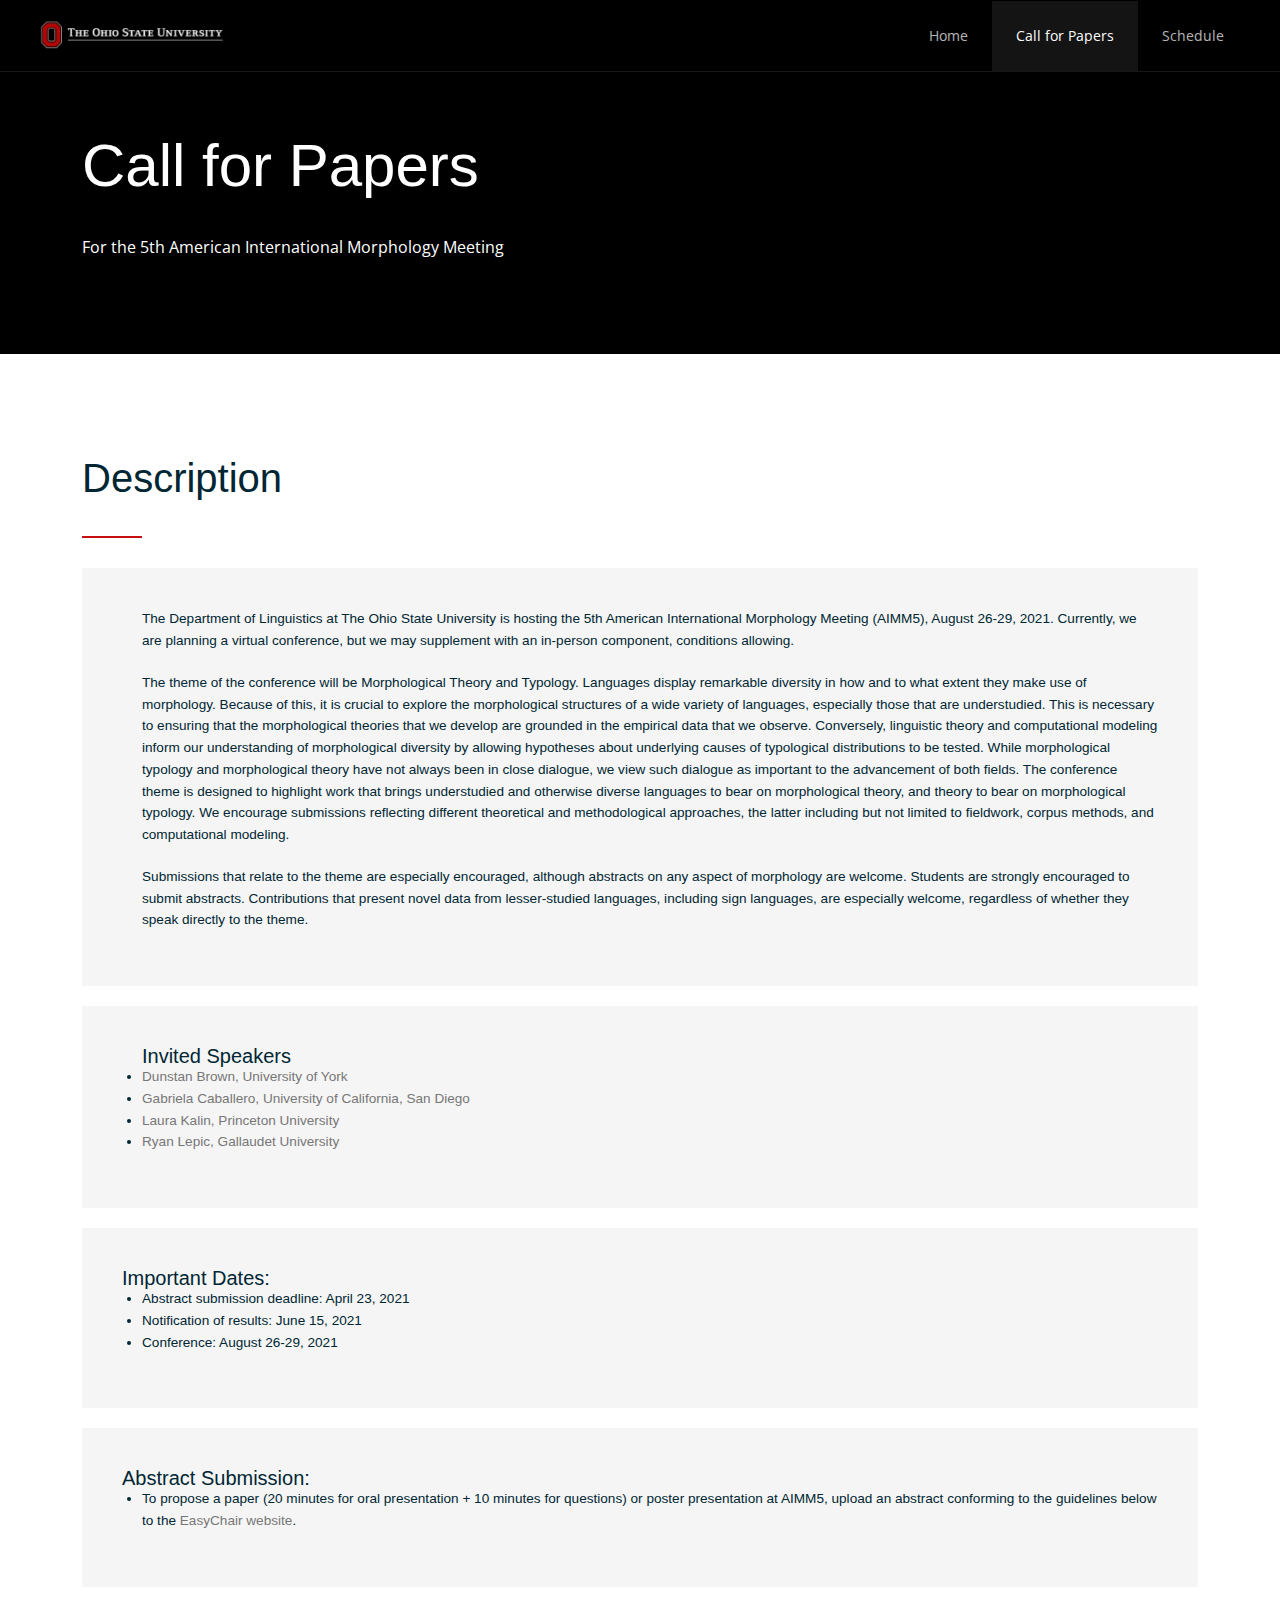
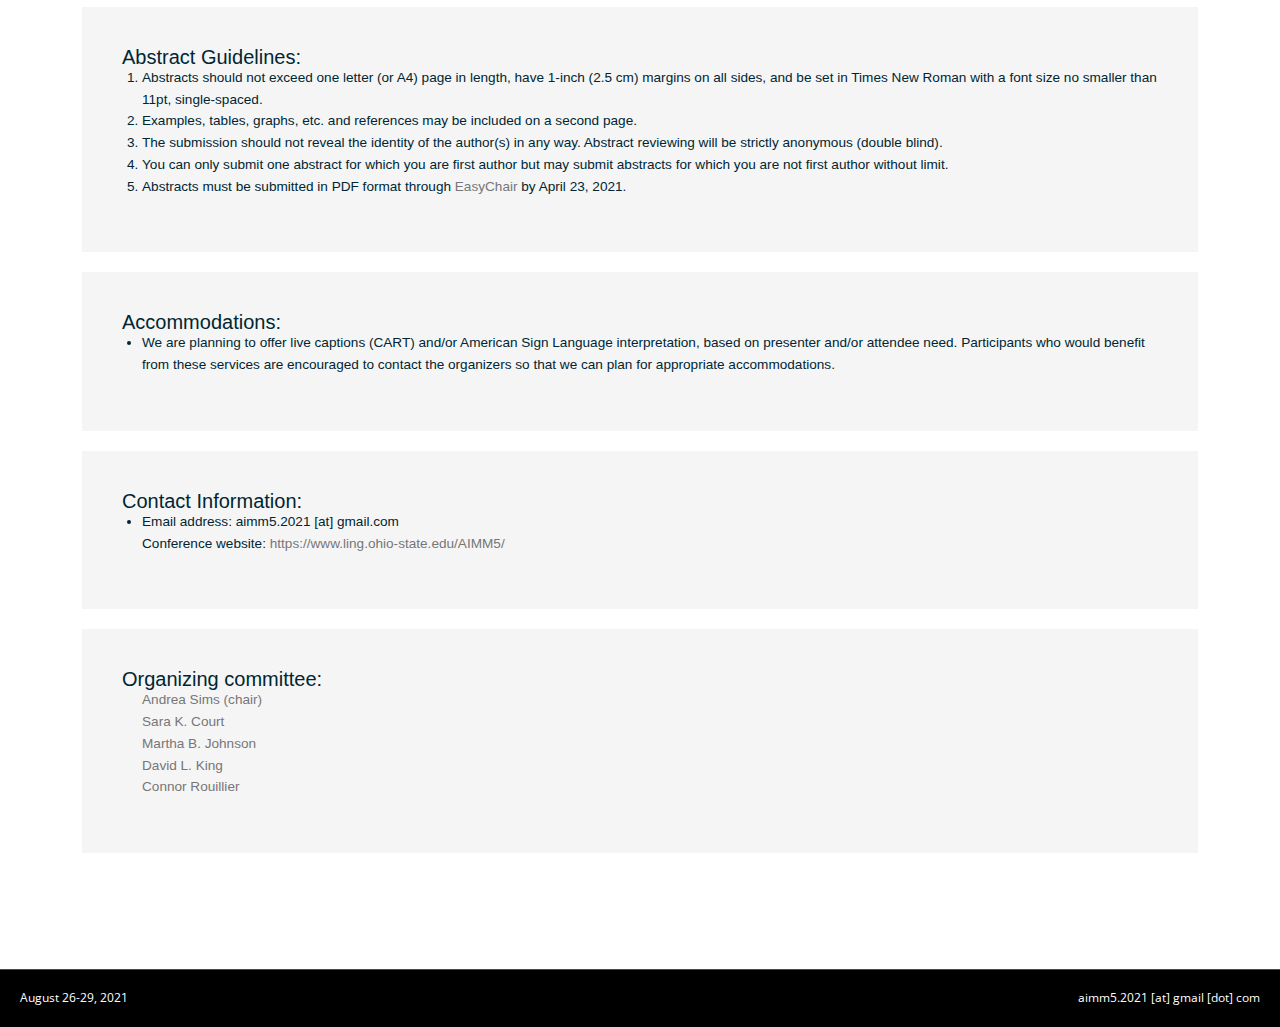
==== commit d9cb702b: "updated call with people" ====
--- a/call.html
+++ b/call.html
@@ -175,7 +175,28 @@
 									</li>
 								</ul>
             </blockquote>
-						
+
+
+            <blockquote class="margin-top-bottom-20">
+              <h3 class="text-size-20 text-line-height-1 margin-bottom-15">
+								Organizing committee: 
+								<ul style="list-style-type:none">
+								<!-- <ul> -->
+									<li>
+										<a href="https://linguistics.osu.edu/people/sims.120">Andrea Sims (chair)</a>
+										<br>
+										<a href="https://linguistics.osu.edu/people/court.22">Sara K. Court</a>
+										<br>
+										<a href="https://linguistics.osu.edu/people/johnson.6713">Martha B. Johnson</a>
+										<br>
+										<a href="https://dlk.ai/">David L. King</a>
+										<br>
+										<a href="https://linguistics.osu.edu/people/rouillier.1">Connor Rouillier</a>
+									</li>
+								</ul>
+            </blockquote>
+
+
 
           </div>
         </div> 
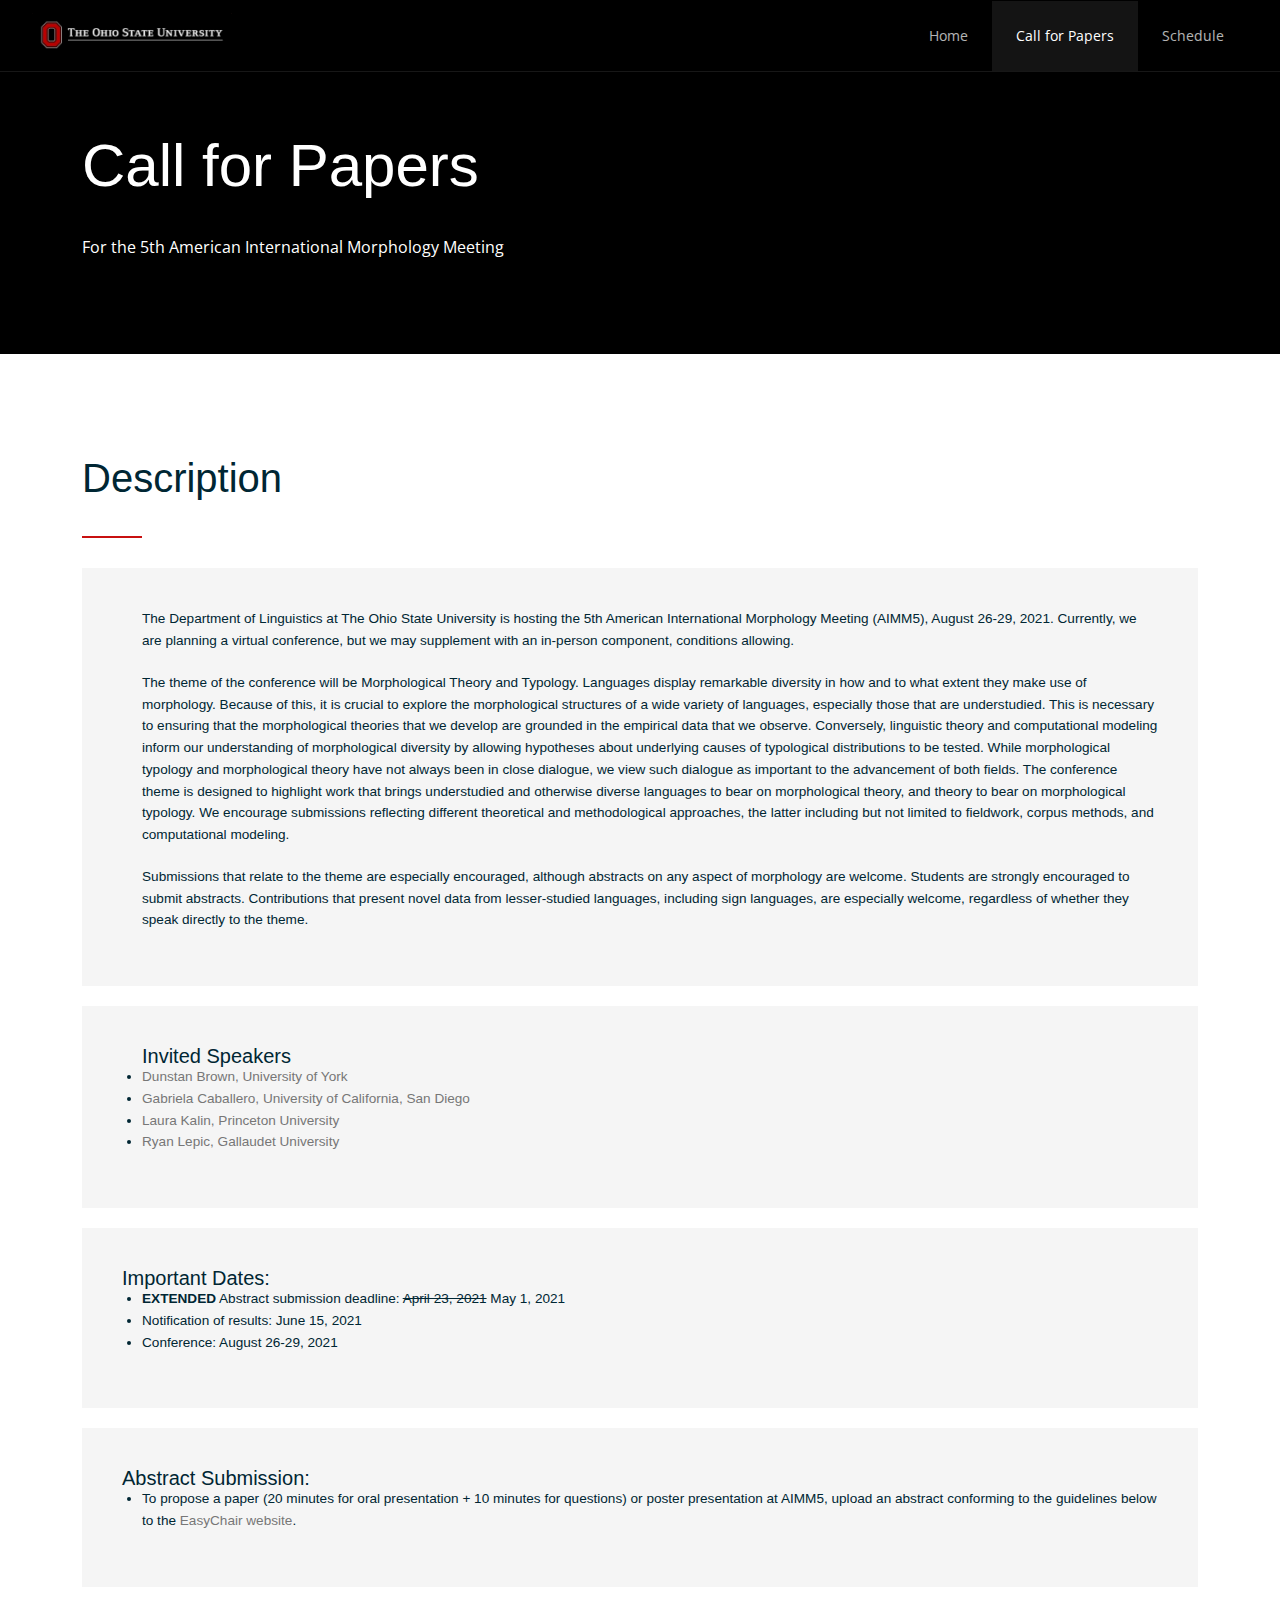
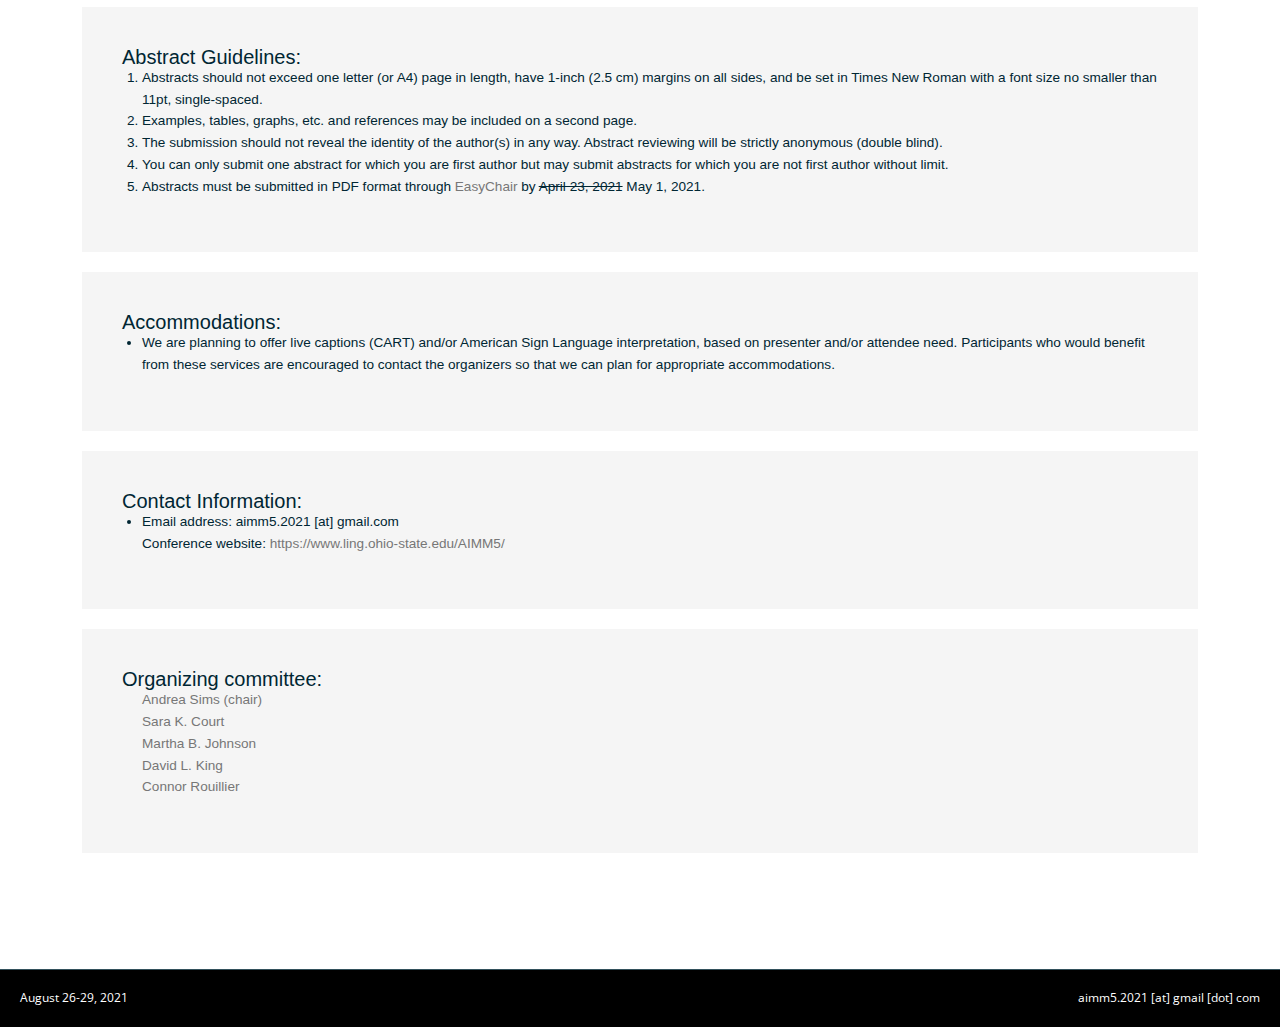
==== commit d04bbd71: "updated deadline" ====
--- a/call.html
+++ b/call.html
@@ -108,7 +108,7 @@
 								Important Dates: 
                 <ul>
 									<li>
-										Abstract submission deadline: April 23, 2021 
+										<b>EXTENDED</b> Abstract submission deadline: <strike>April 23, 2021</strike> May 1, 2021
 									</li>
 									<li>
 										Notification of results: June 15, 2021 
@@ -146,7 +146,7 @@
 										You can only submit one abstract for which you are first author but may submit abstracts for which you are not first author without limit. 
 									</li>
 									<li>
-										Abstracts must be submitted in PDF format through <a href="https://easychair.org/conferences/?conf=aimm5">EasyChair</a> by April 23, 2021.
+										Abstracts must be submitted in PDF format through <a href="https://easychair.org/conferences/?conf=aimm5">EasyChair</a> by <strike>April 23, 2021</strike> May 1, 2021. 
 									</li>
 								</ol>
             </blockquote>
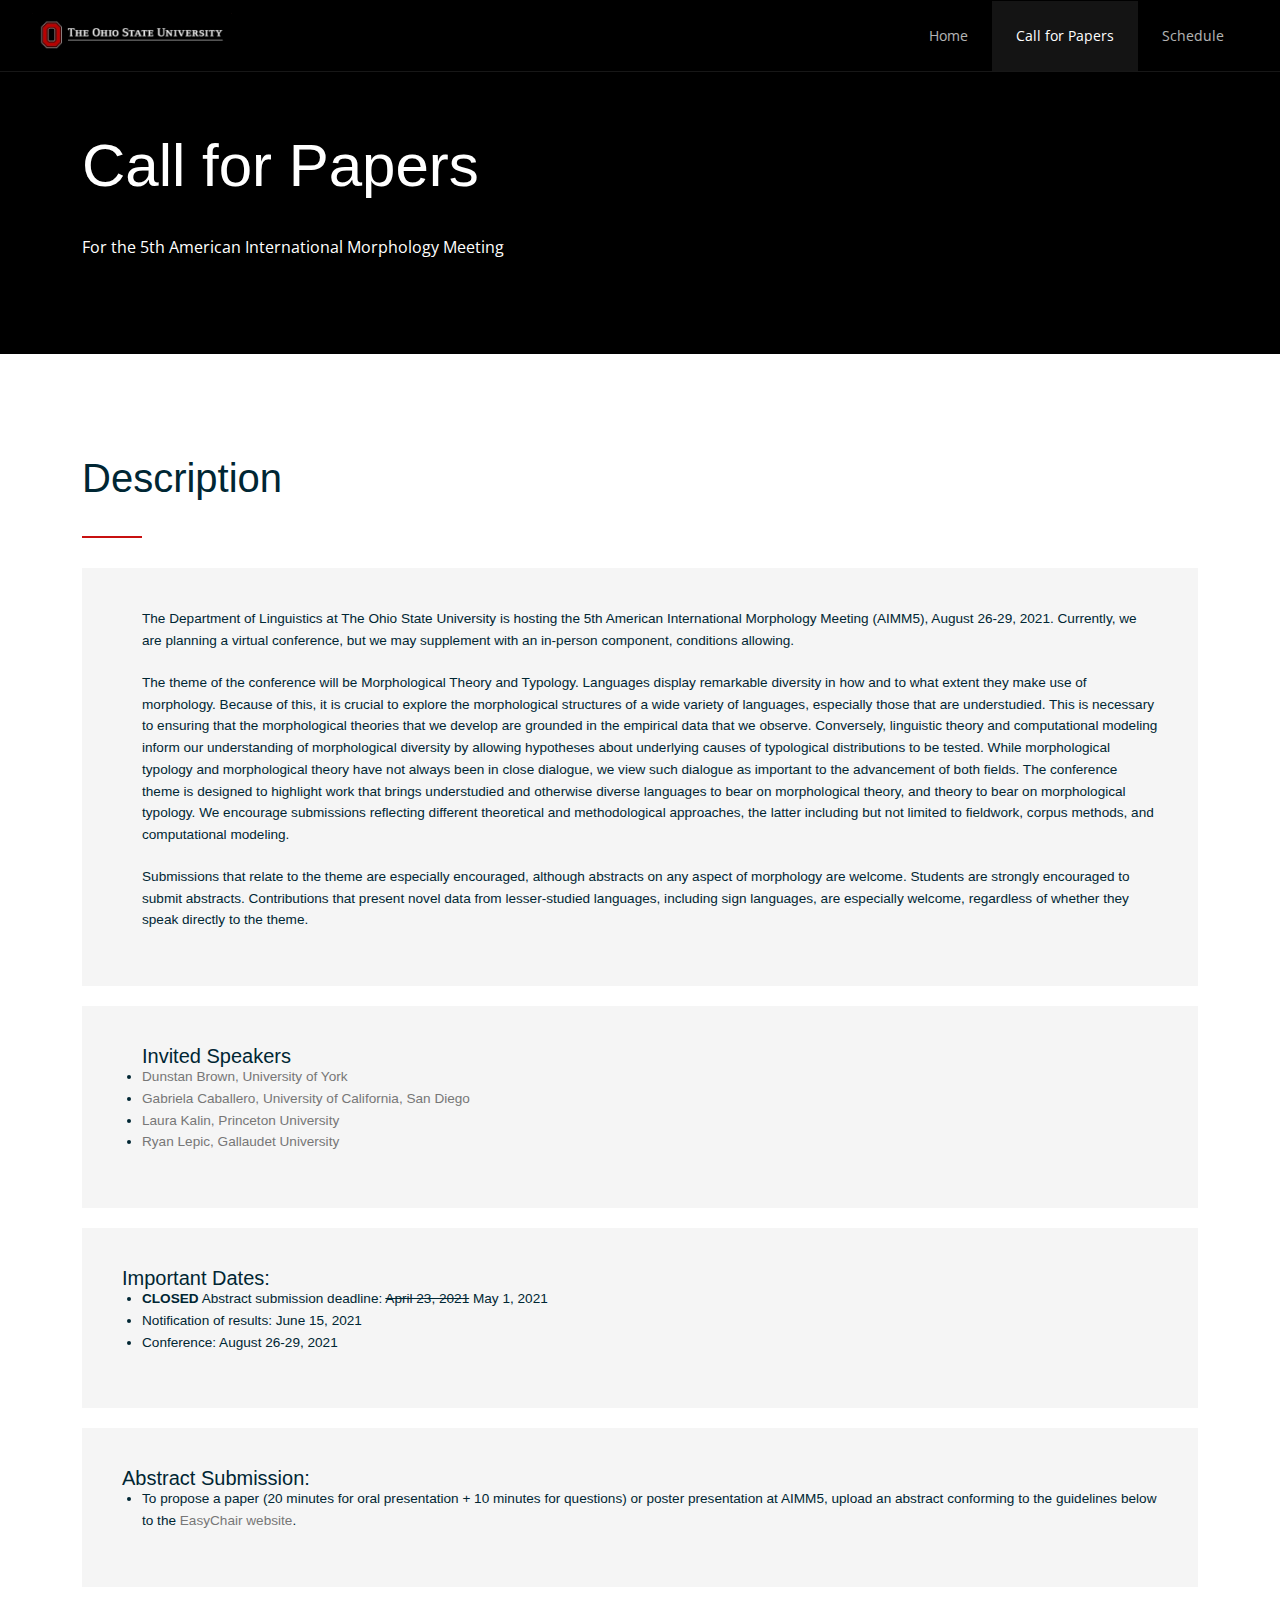
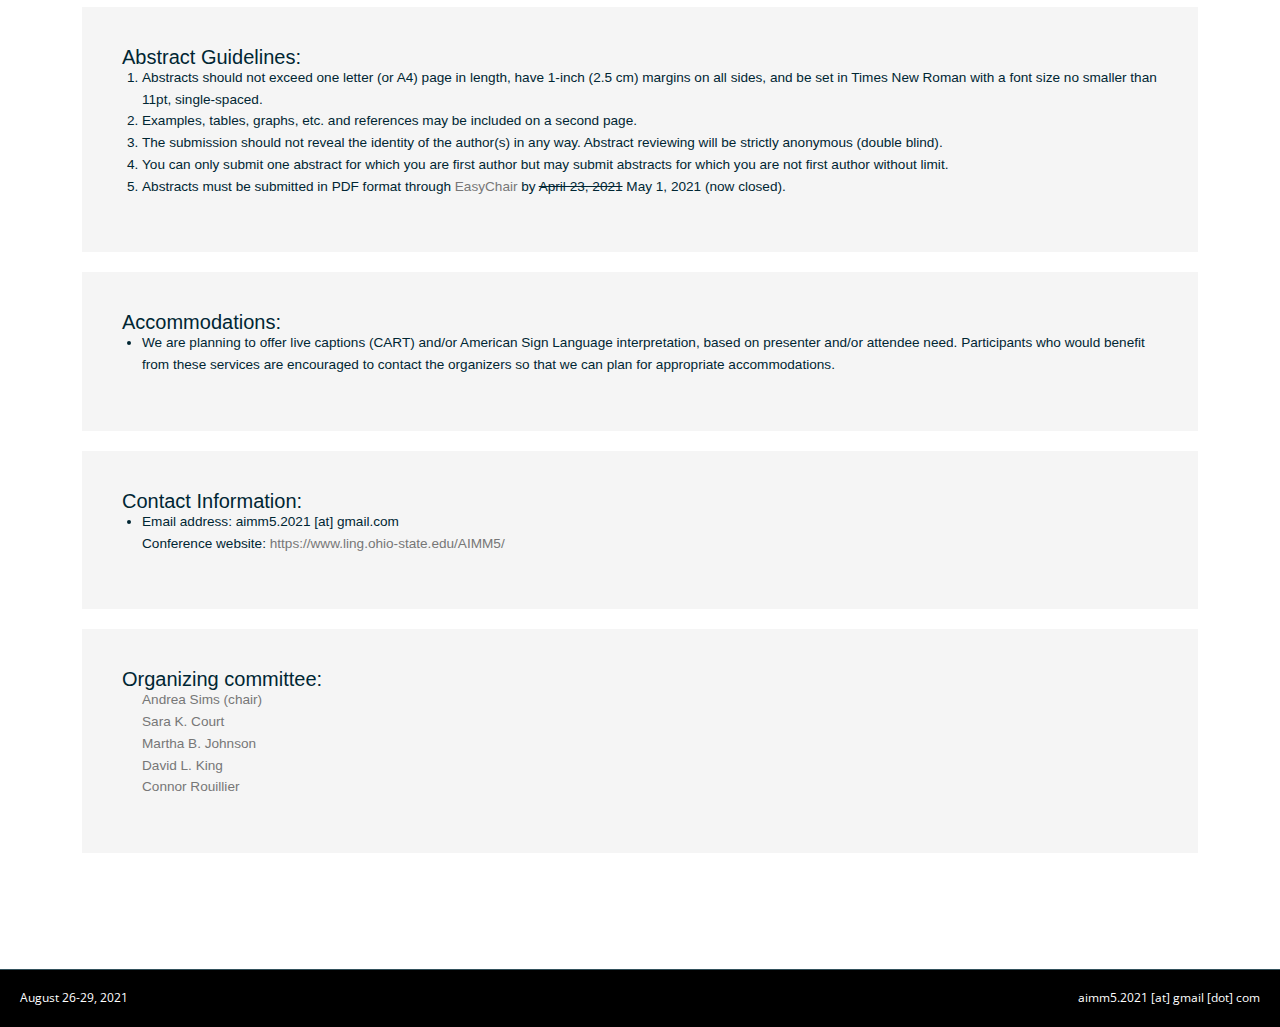
==== commit 0ab659de: "closing submssion window" ====
--- a/call.html
+++ b/call.html
@@ -108,7 +108,7 @@
 								Important Dates: 
                 <ul>
 									<li>
-										<b>EXTENDED</b> Abstract submission deadline: <strike>April 23, 2021</strike> May 1, 2021
+										<b>CLOSED</b> Abstract submission deadline: <strike>April 23, 2021</strike> May 1, 2021
 									</li>
 									<li>
 										Notification of results: June 15, 2021 
@@ -146,7 +146,7 @@
 										You can only submit one abstract for which you are first author but may submit abstracts for which you are not first author without limit. 
 									</li>
 									<li>
-										Abstracts must be submitted in PDF format through <a href="https://easychair.org/conferences/?conf=aimm5">EasyChair</a> by <strike>April 23, 2021</strike> May 1, 2021. 
+										Abstracts must be submitted in PDF format through <a href="https://easychair.org/conferences/?conf=aimm5">EasyChair</a> by <strike>April 23, 2021</strike> May 1, 2021 (now closed). 
 									</li>
 								</ol>
             </blockquote>
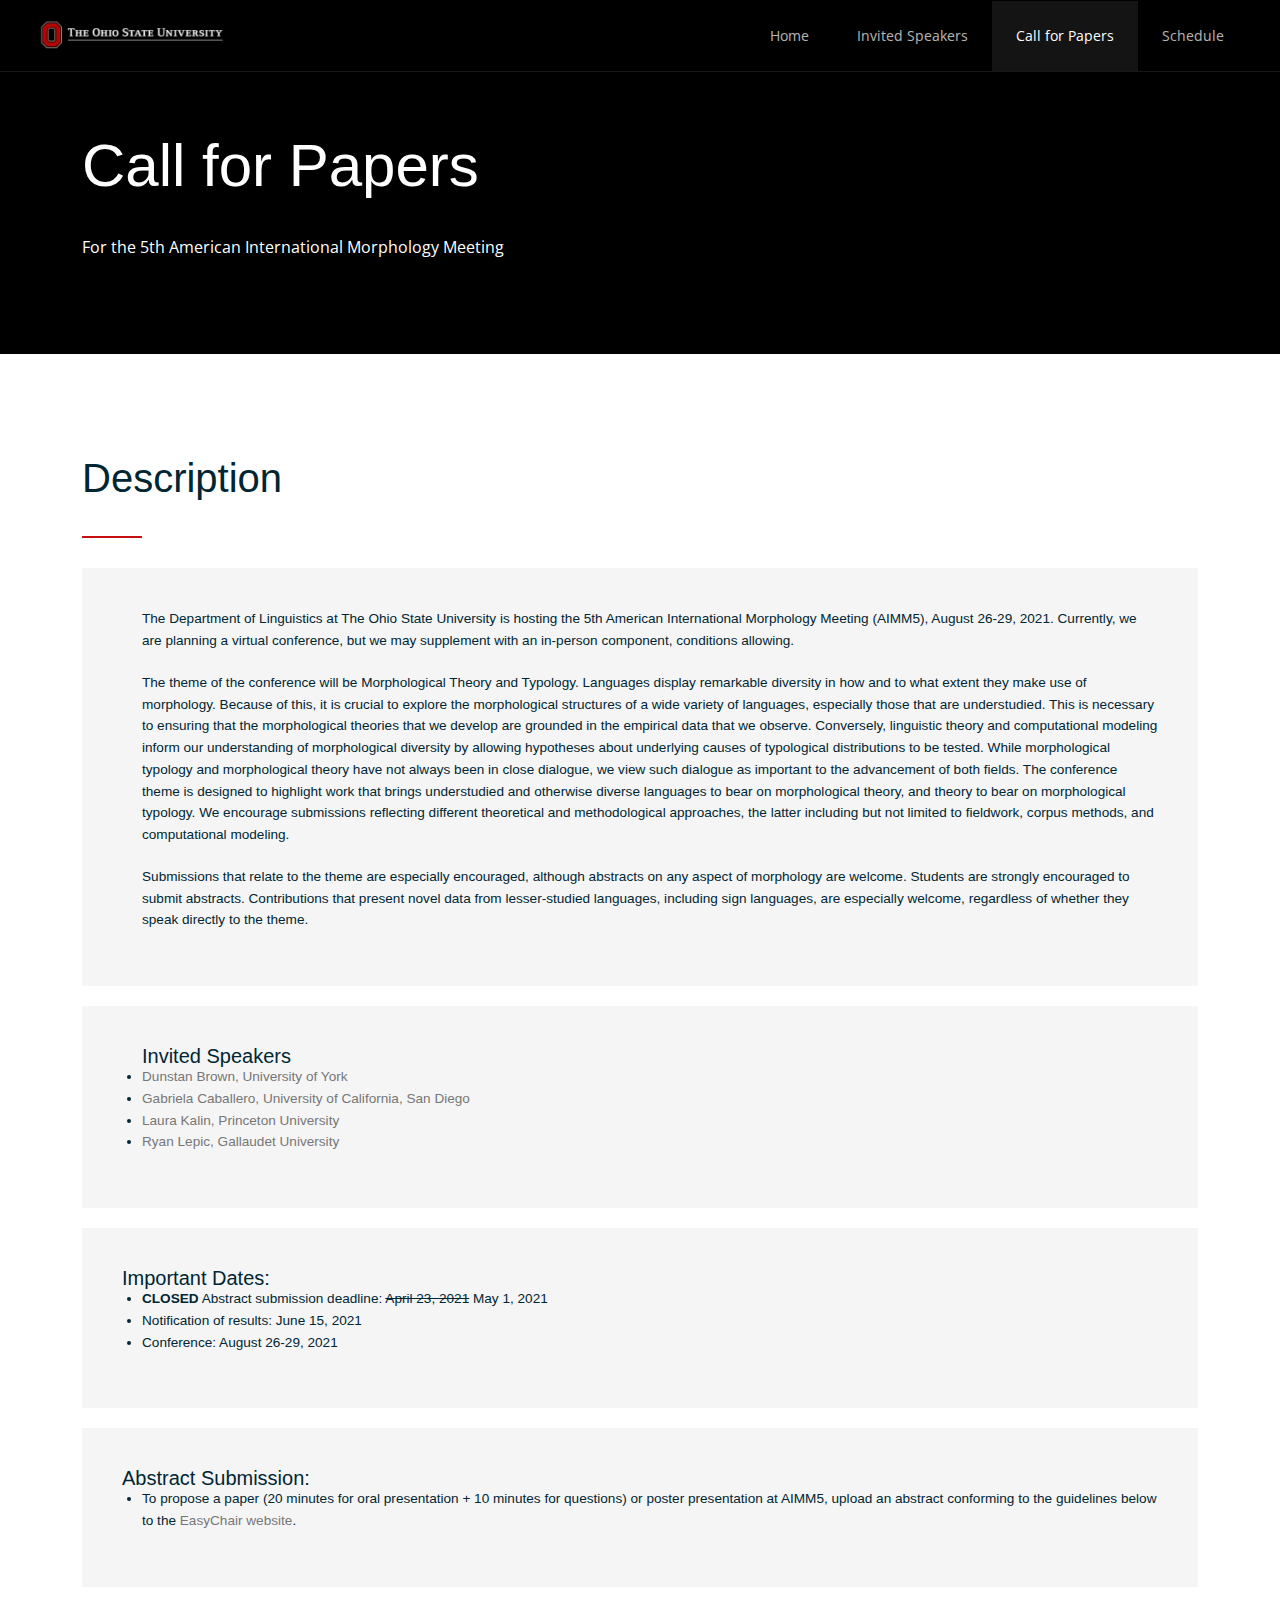
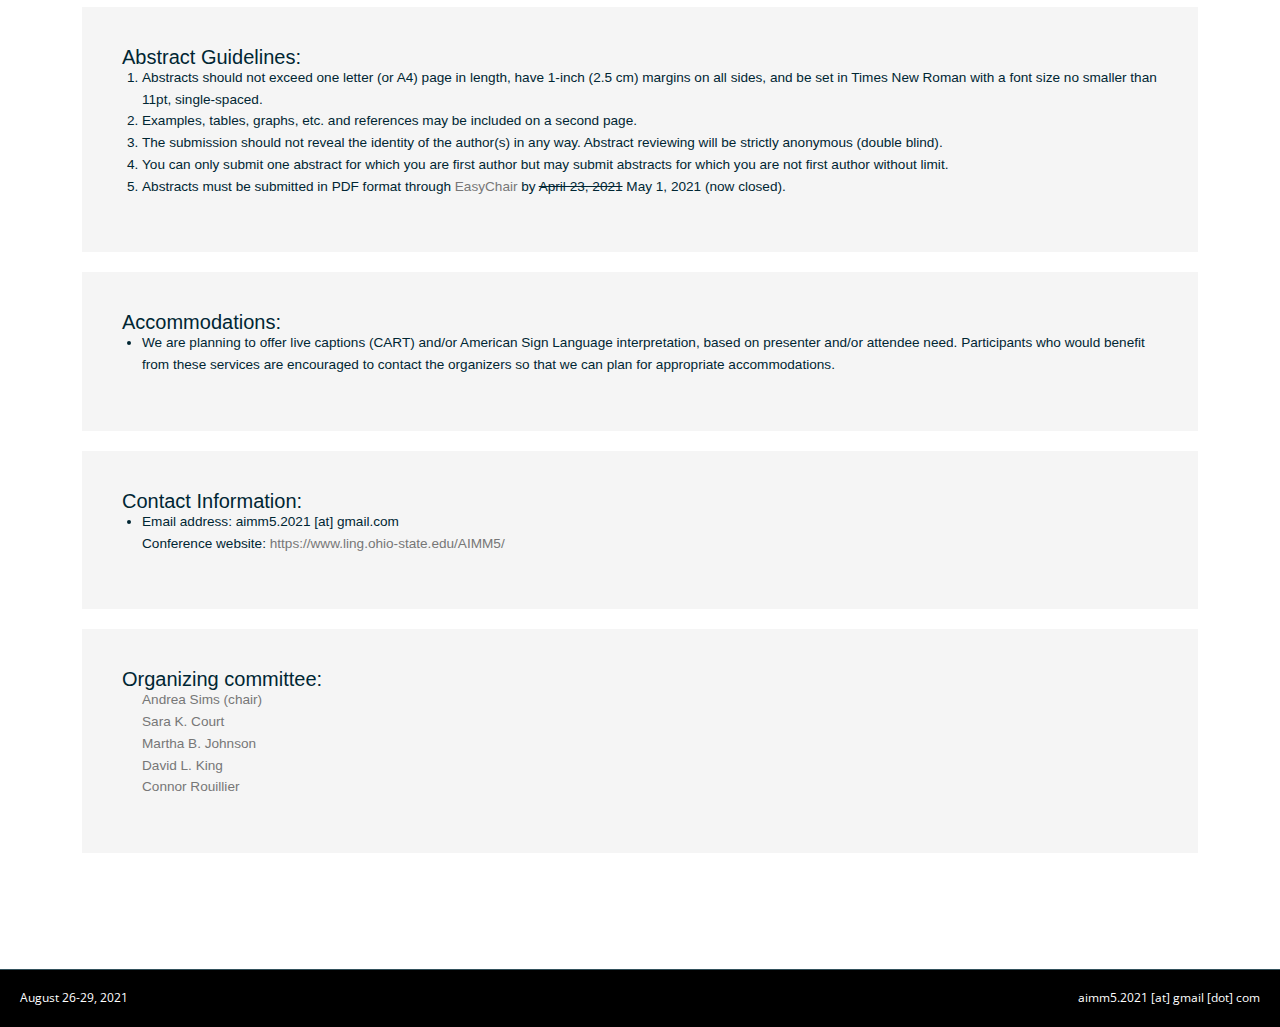
==== commit 6358a759: "adding speakers" ====
--- a/call.html
+++ b/call.html
@@ -44,6 +44,7 @@
 <!--                <li><a>More Content 2</a></li> -->
 <!--              </ul> -->
 <!--            </li> -->
+            <li><a href="speakers.html">Invited Speakers</a></li>
             <li><a href="call.html">Call for Papers</a></li>
             <li><a href="schedule.html">Schedule</a></li>
           </ul>
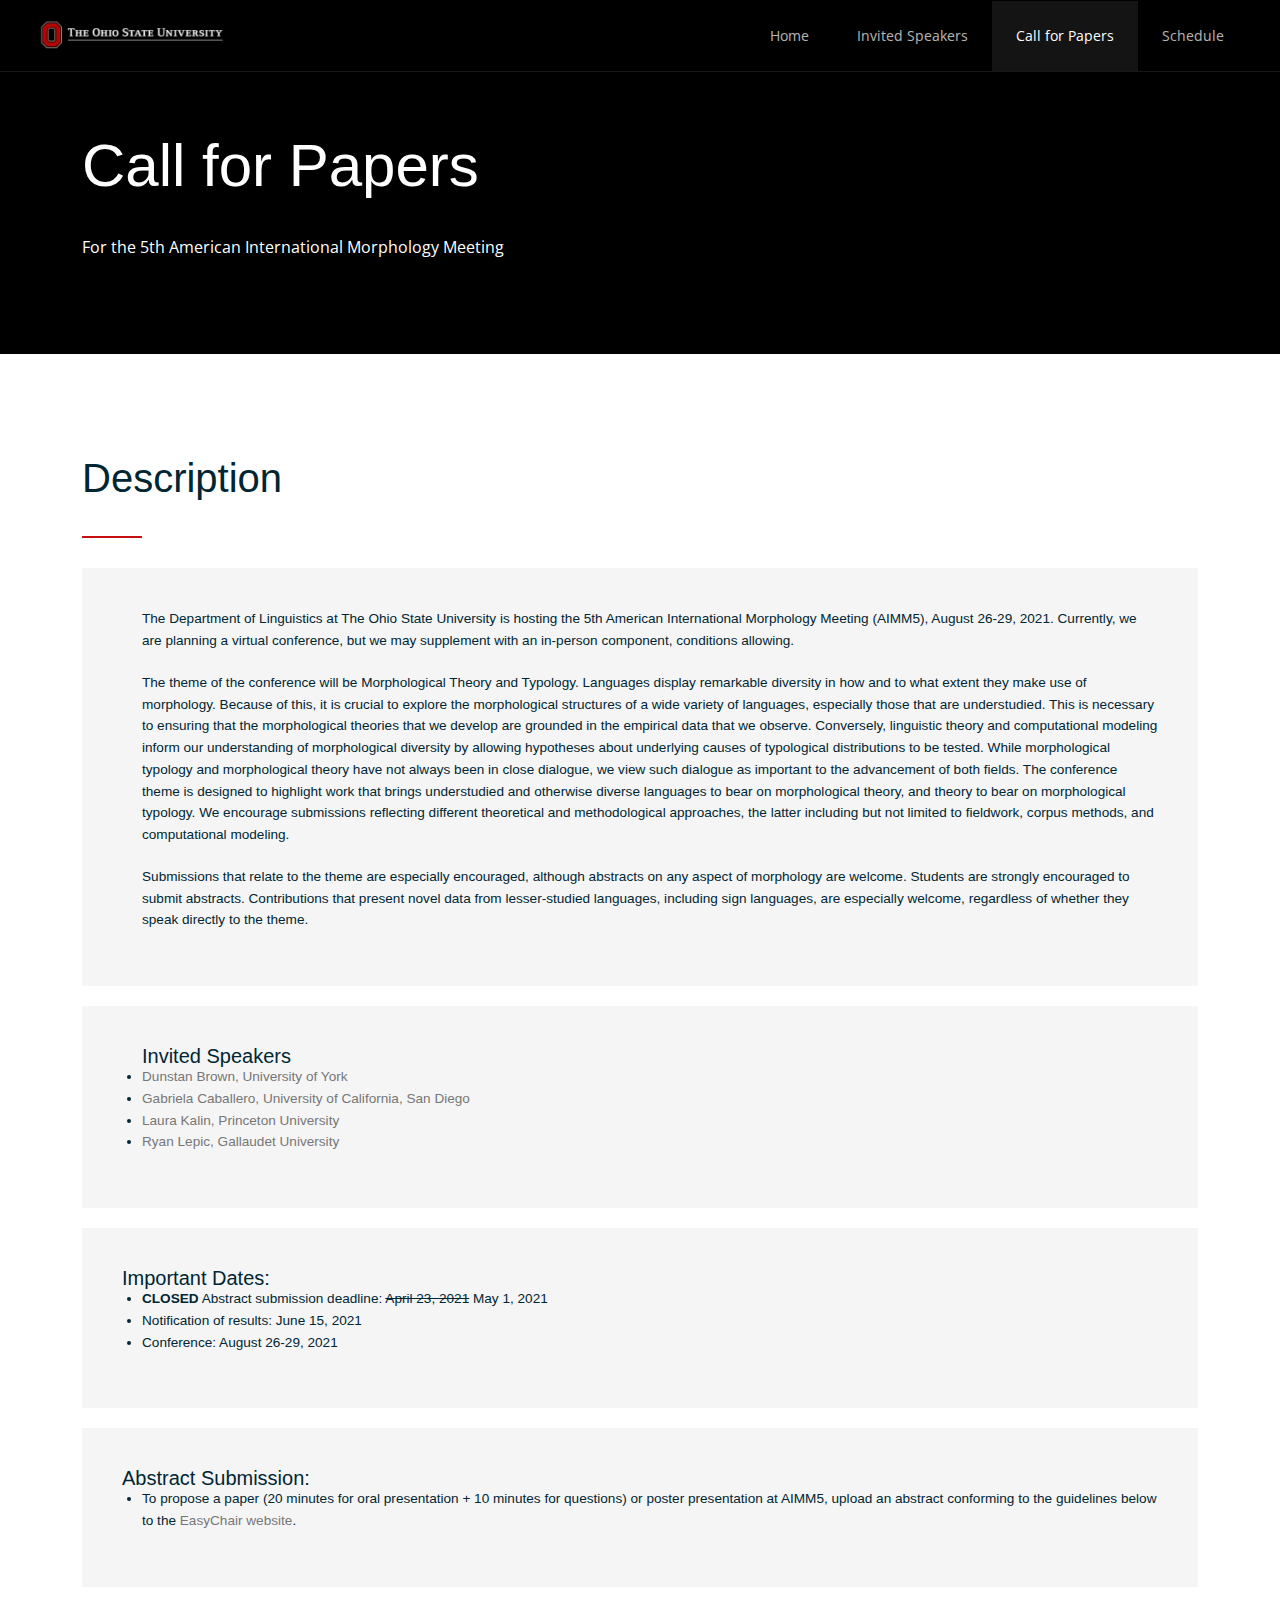
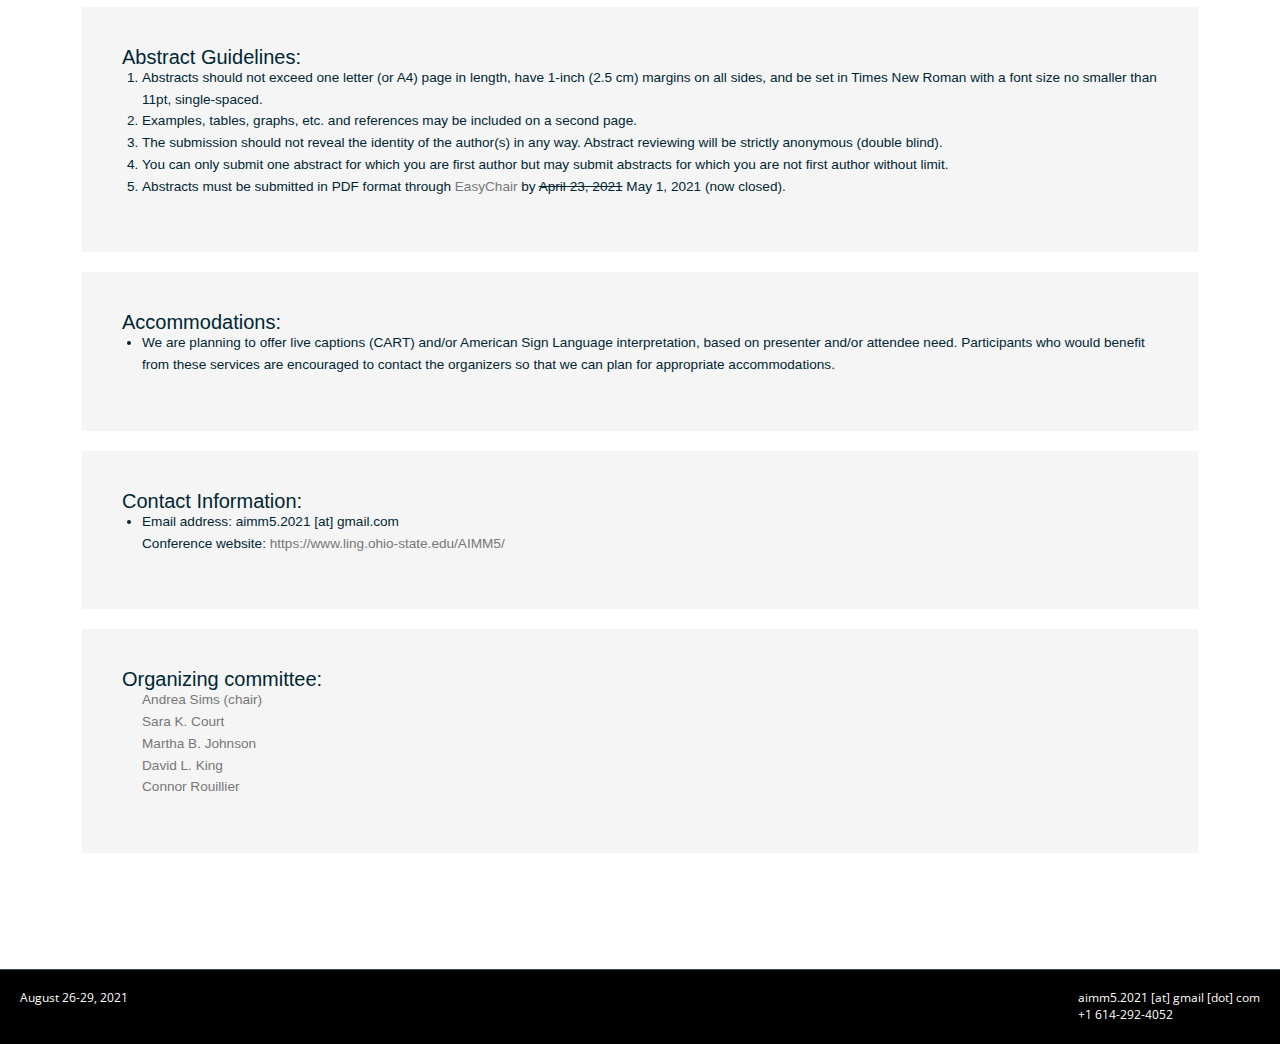
==== commit 365f1141: "fixing formatting" ====
--- a/call.html
+++ b/call.html
@@ -212,7 +212,11 @@
           <p class="text-size-12">August 26-29, 2021</p>
         </div>
         <div class="s-12 l-6">
-          <p class="right text-size-12"> aimm5.2021 [at] gmail [dot] com </p>
+          <p class="right text-size-12"> 
+						aimm5.2021 [at] gmail [dot] com
+						<br>
+						+1 614-292-4052
+					</p>
           <!-- <a class="right text-size-12" href="http://www.myresponsee.com" title="Responsee - lightweight responsive framework">Design and coding<br> by Responsee Team<br></a> --?
           <!-- <a class="right text-size-12" href="https://dlk.ai/" title="Adapted by David L. King"><br><br>adapted by DLK</a> -->
         </div>
--- a/css/template-style.css
+++ b/css/template-style.css
@@ -2097,4 +2097,4 @@
   .carousel-3-blocks {
     padding: 0;
   }
-}    +}    
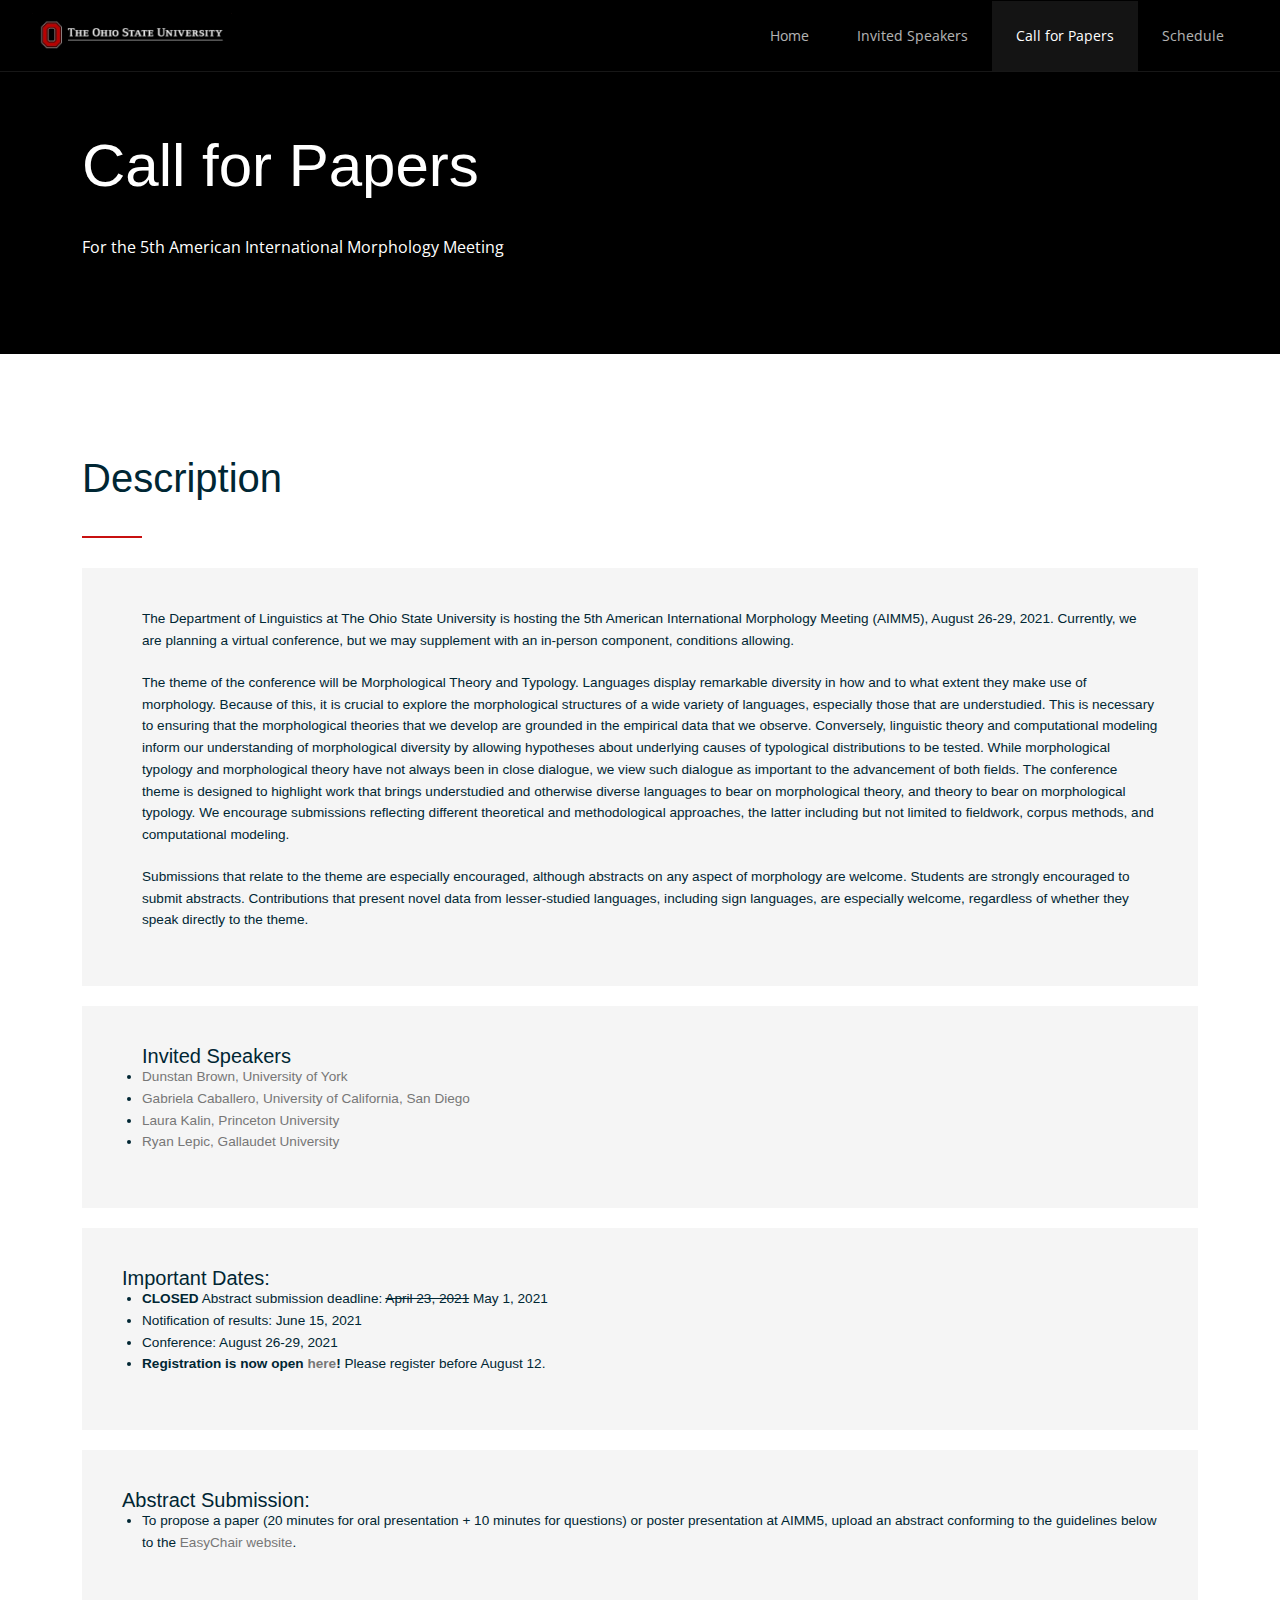
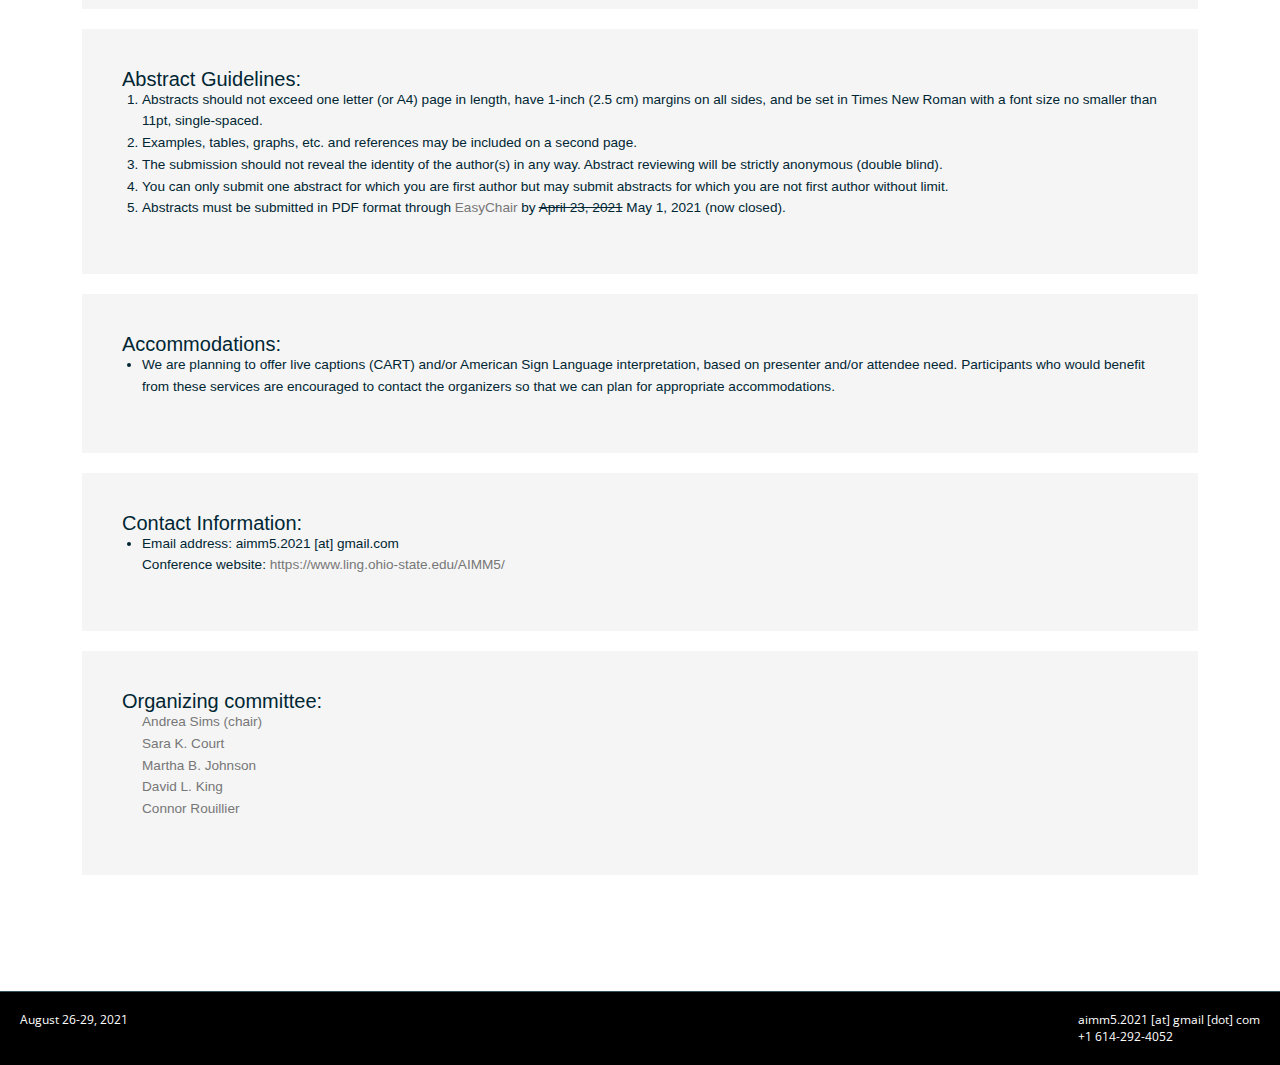
==== commit 48b6a4ac: "added registration" ====
--- a/call.html
+++ b/call.html
@@ -117,6 +117,9 @@
 									<li>
 										Conference: August 26-29, 2021 
 									</li>
+                                    <li>
+                                        <b>Registration is now open <a href="https://forms.gle/pniybDHGsSKk4qtG7">here</a>!</b> Please register before August 12.
+                                    </li>
 								</ul>
             </blockquote>
 
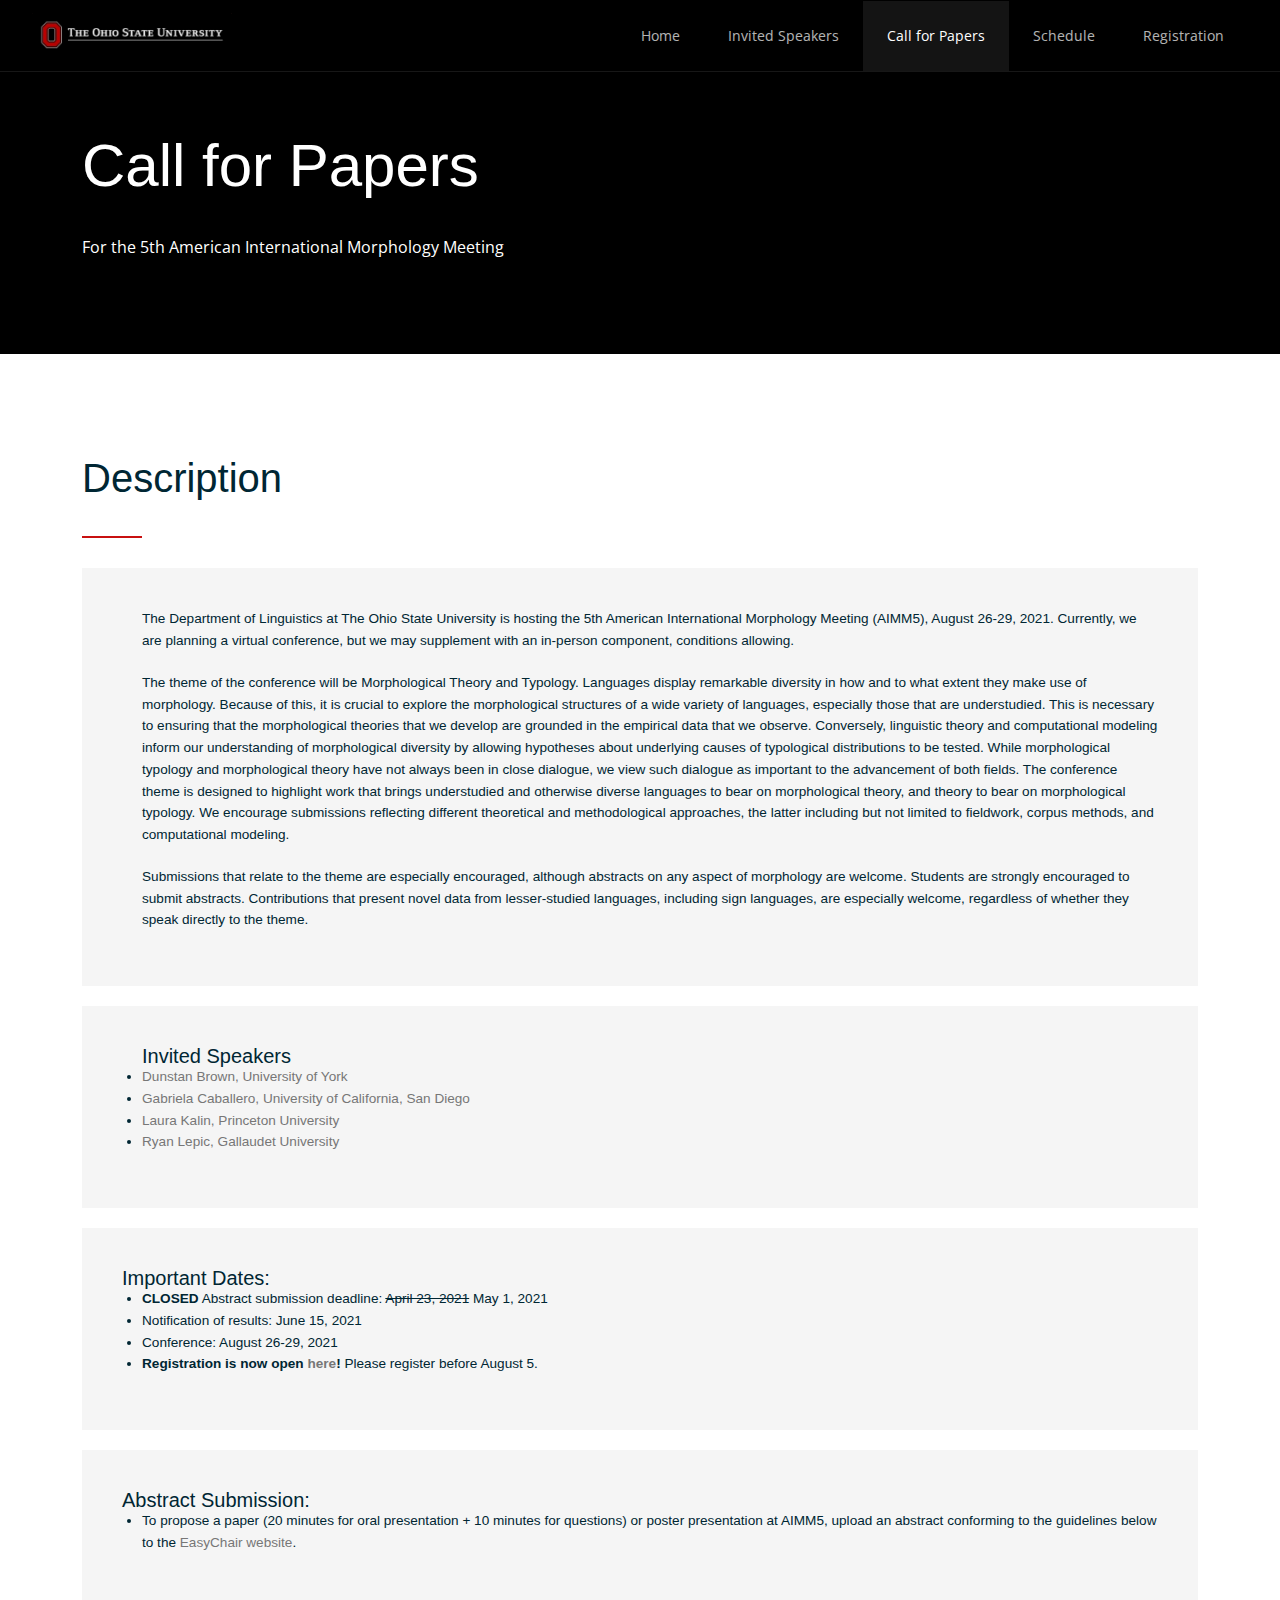
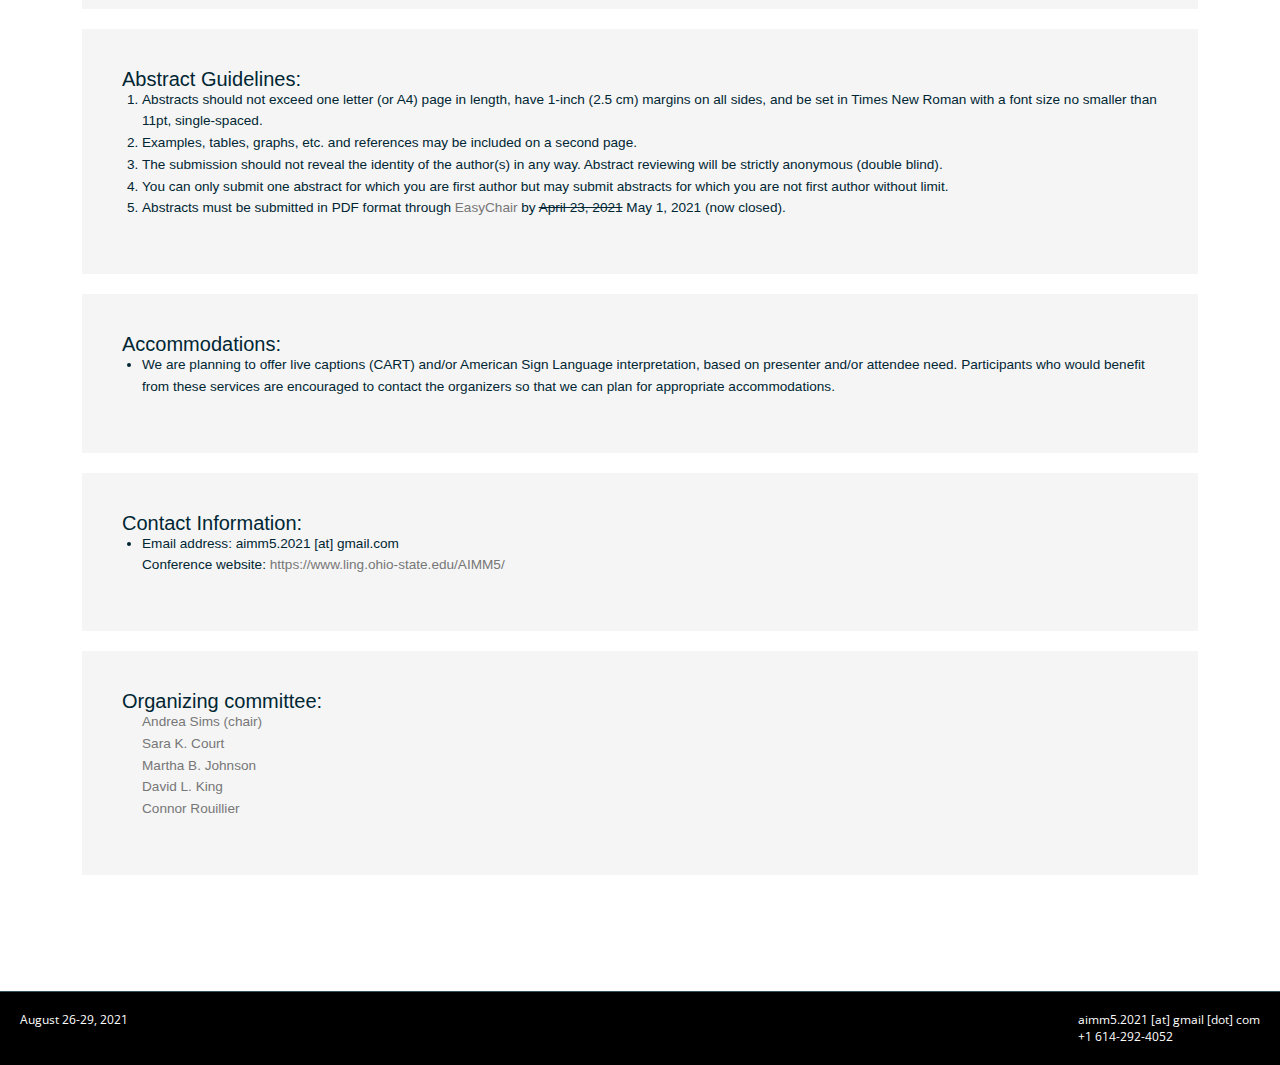
==== commit c494b96e: "added form tab" ====
--- a/call.html
+++ b/call.html
@@ -47,6 +47,7 @@
             <li><a href="speakers.html">Invited Speakers</a></li>
             <li><a href="call.html">Call for Papers</a></li>
             <li><a href="schedule.html">Schedule</a></li>
+            <li><a href="register.html">Registration</a></li>
           </ul>
         </div>
       </nav>
@@ -118,7 +119,7 @@
 										Conference: August 26-29, 2021 
 									</li>
                                     <li>
-                                        <b>Registration is now open <a href="https://forms.gle/pniybDHGsSKk4qtG7">here</a>!</b> Please register before August 12.
+                                        <b>Registration is now open <a href="https://forms.gle/pniybDHGsSKk4qtG7">here</a>!</b> Please register before August 5.
                                     </li>
 								</ul>
             </blockquote>
